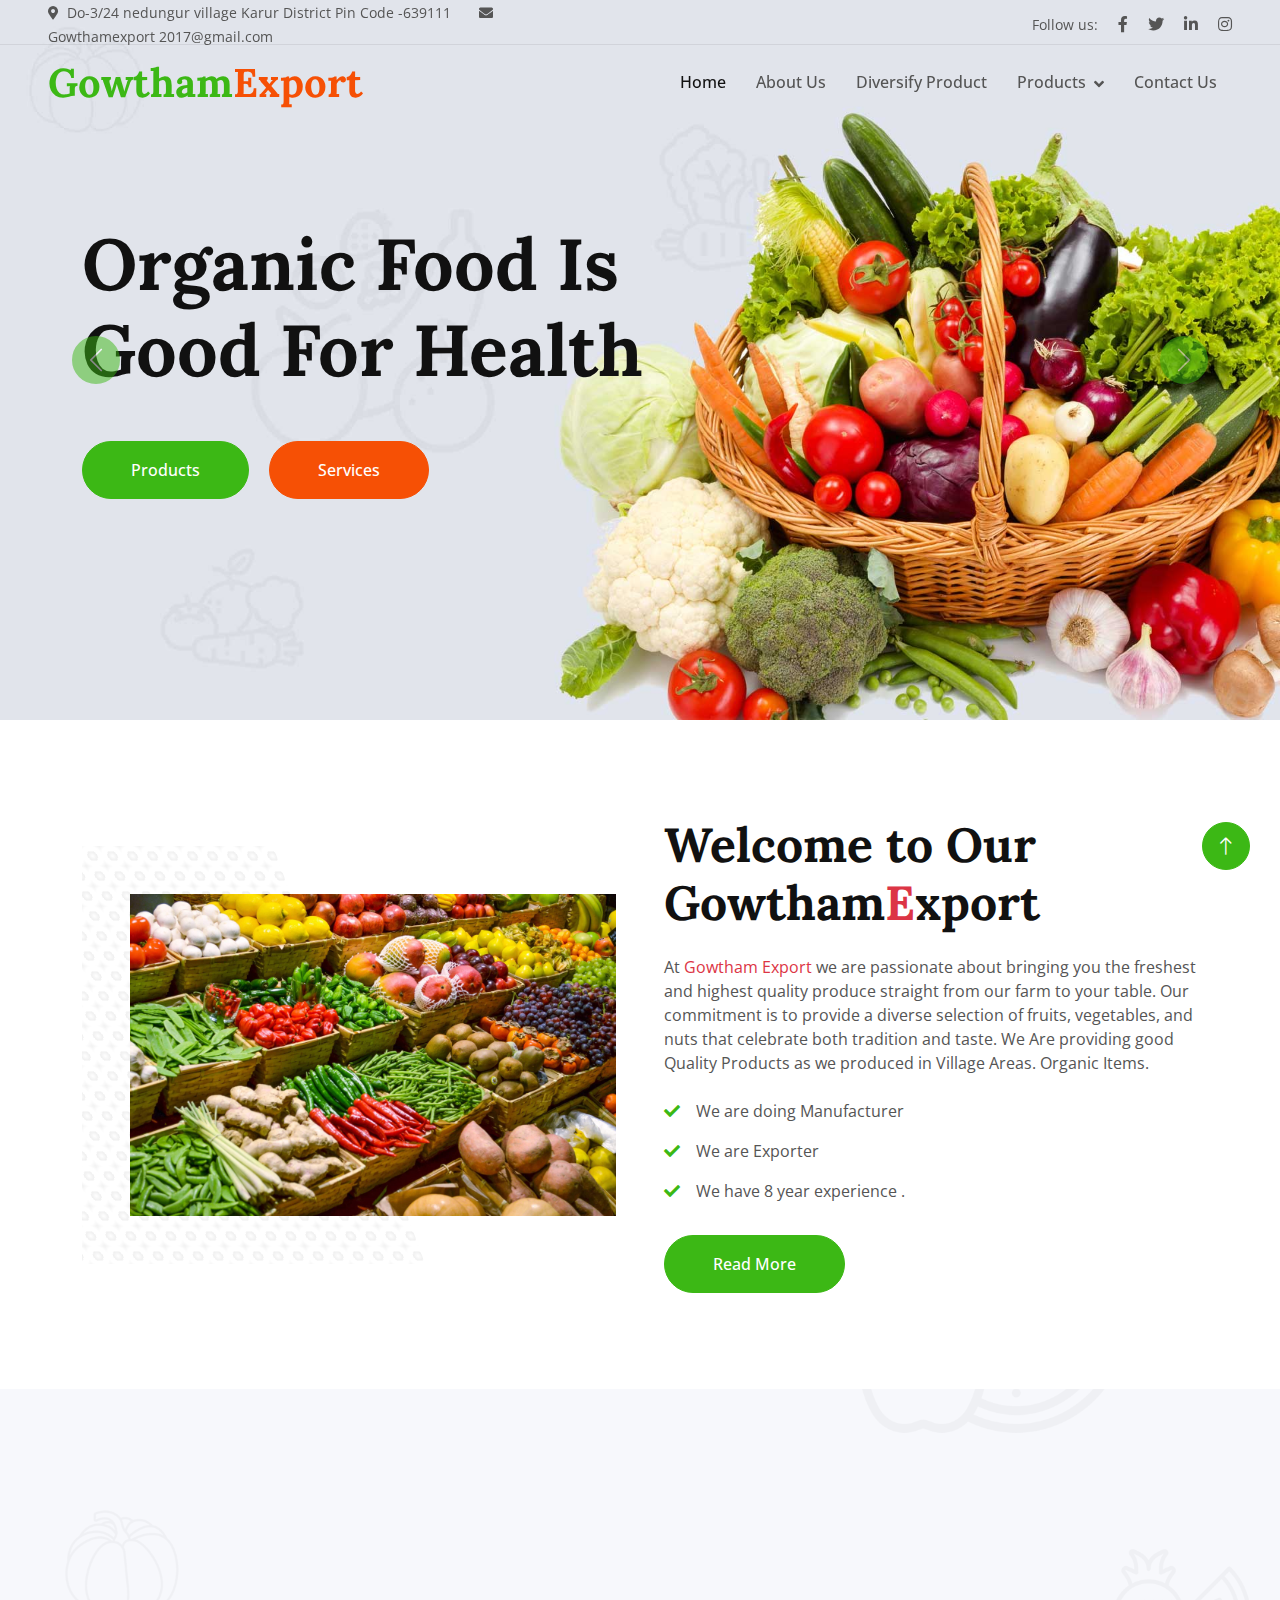
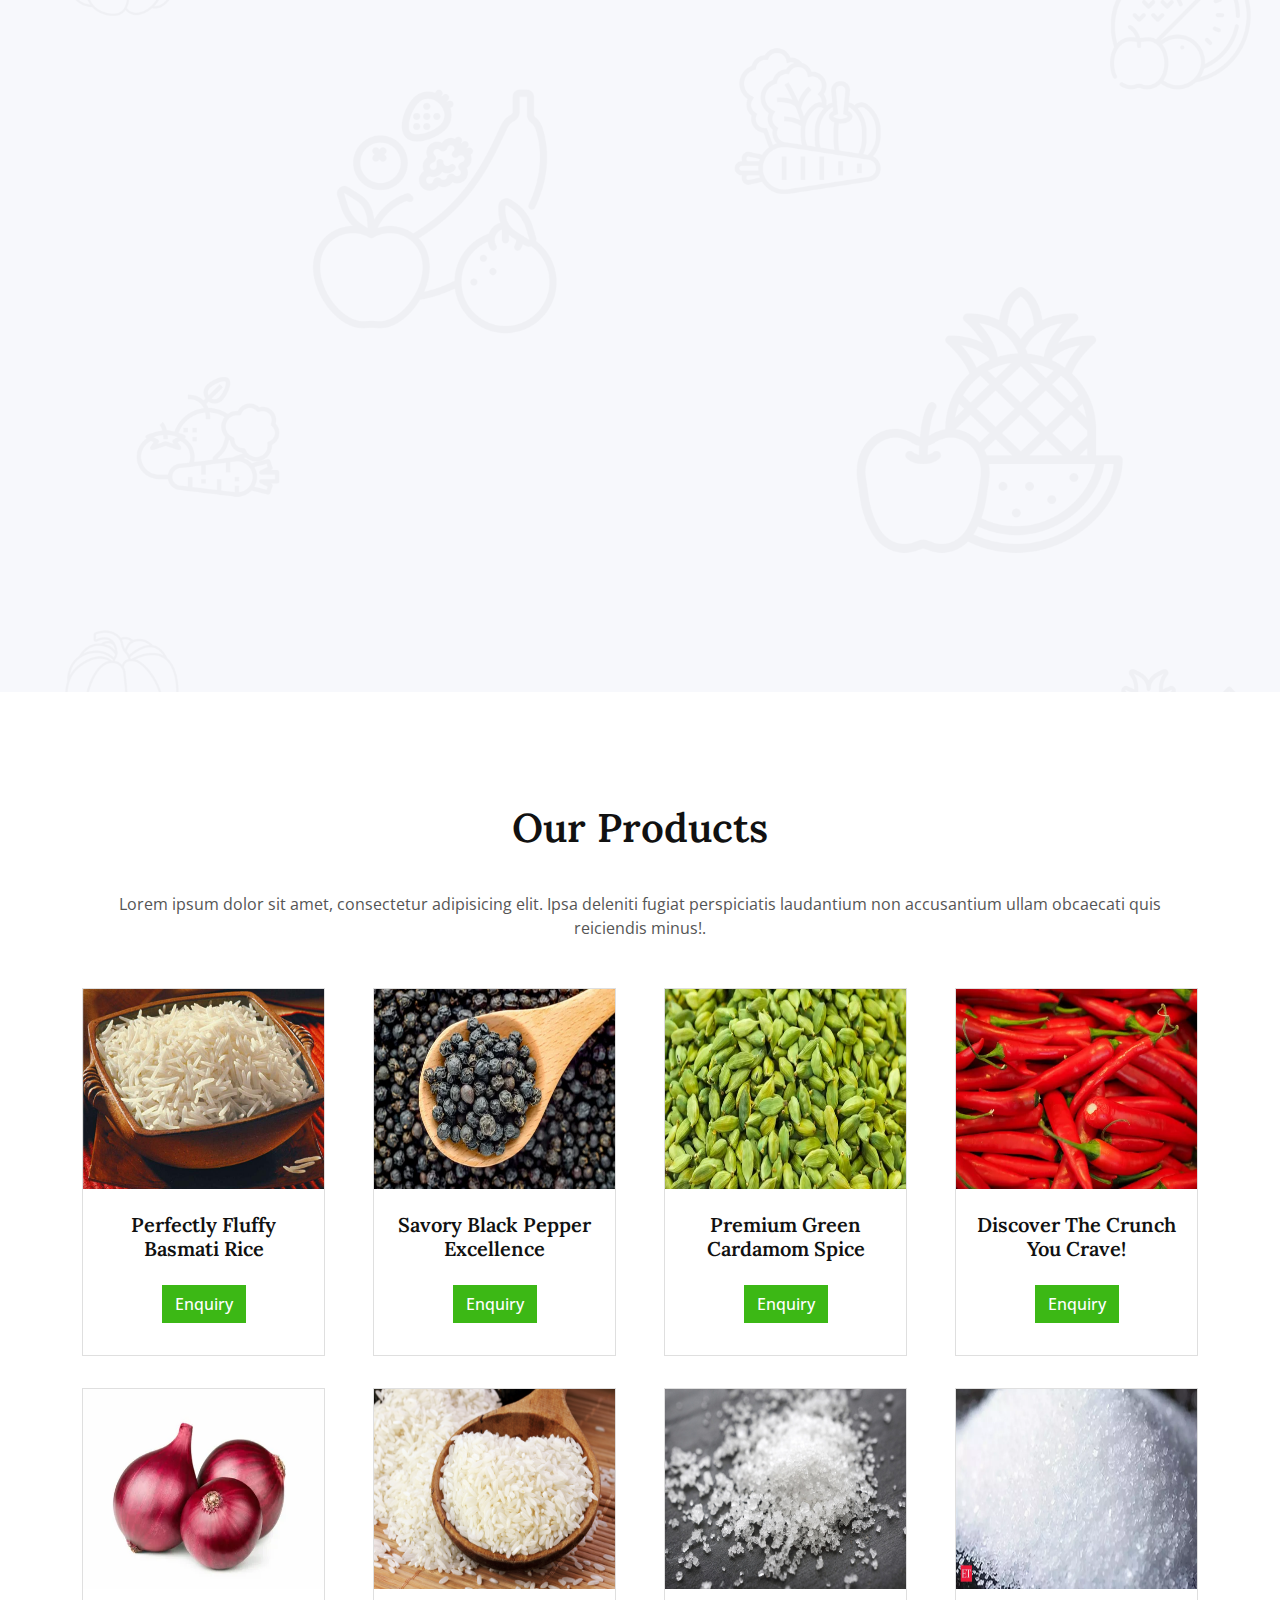
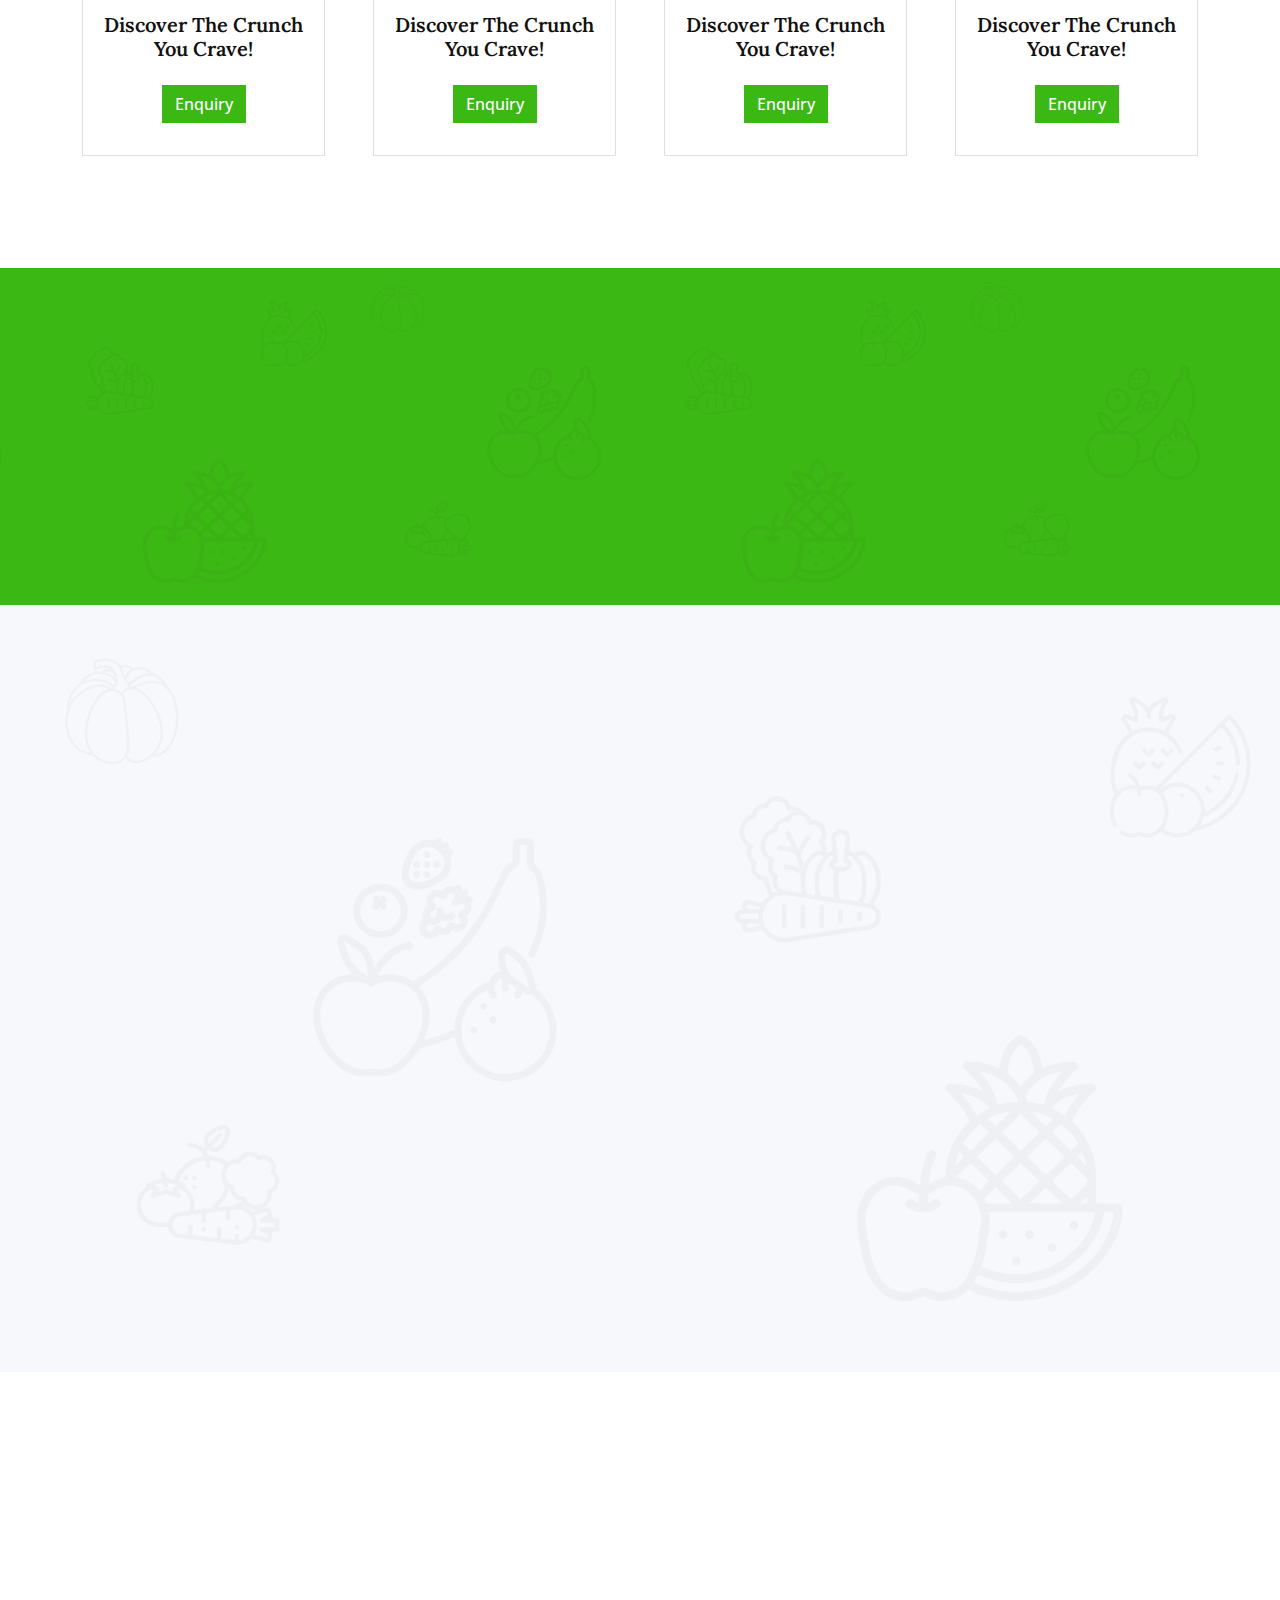
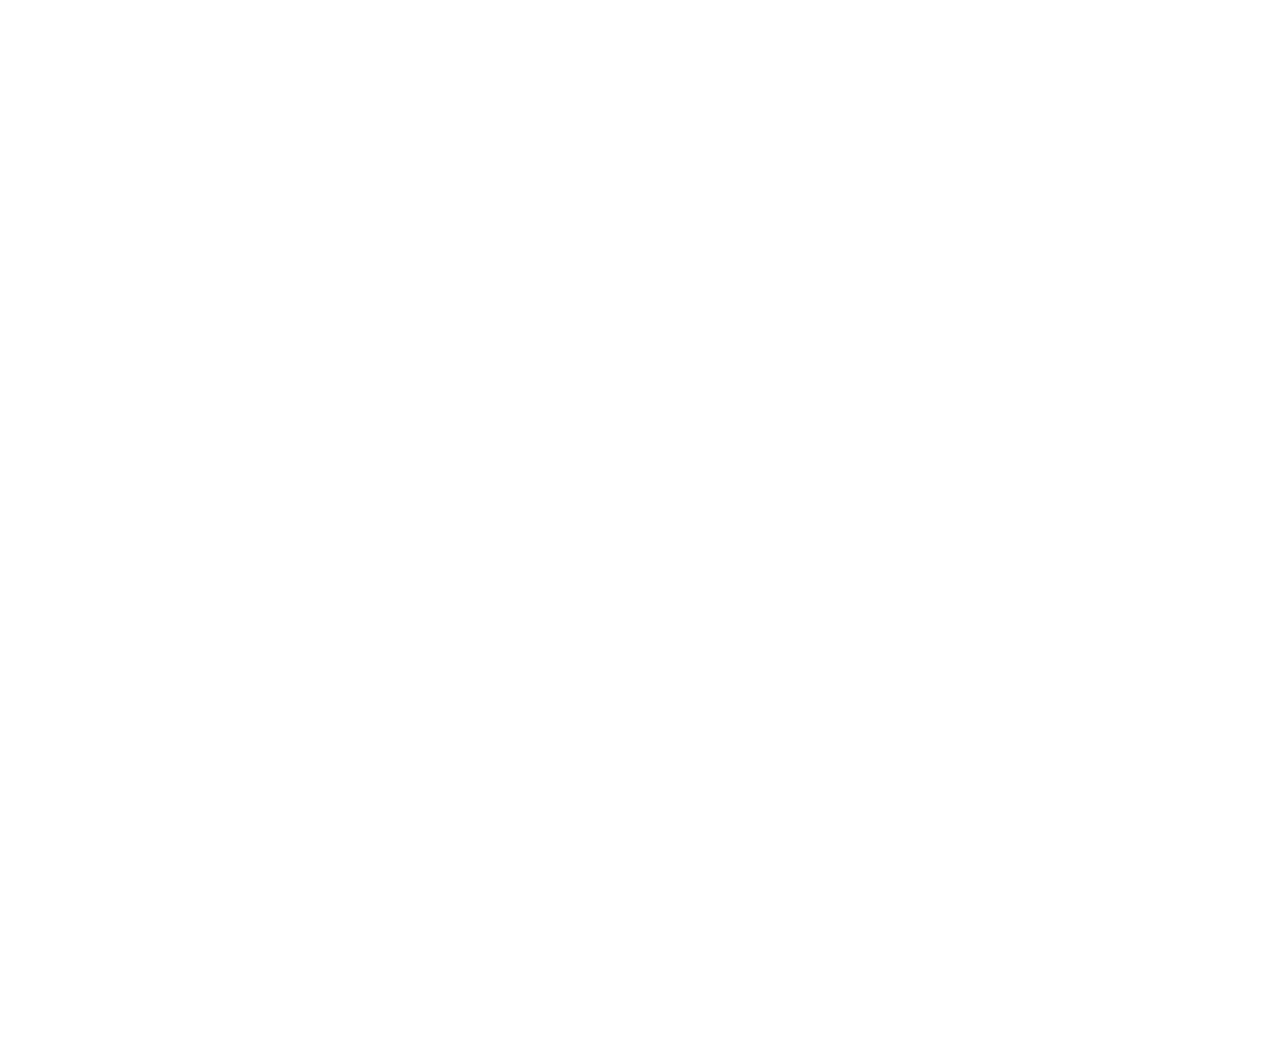
==== index.html @ c4defd52 "change" ====
<!DOCTYPE html>
<html lang="en">

<head>
    <meta charset="utf-8">
    <title>Foody - Organic Food Website Template</title>
    <meta content="width=device-width, initial-scale=1.0" name="viewport">
    <meta content="" name="keywords">
    <meta content="" name="description">

    <!-- Favicon -->
    <link href="img/favicon.ico" rel="icon">

    <!-- Google Web Fonts -->
    <link rel="preconnect" href="https://fonts.googleapis.com">
    <link rel="preconnect" href="https://fonts.gstatic.com" crossorigin>
    <link href="https://fonts.googleapis.com/css2?family=Open+Sans:wght@400;500&family=Lora:wght@600;700&display=swap"
        rel="stylesheet">

    <!-- Icon Font Stylesheet -->
    <link href="https://cdnjs.cloudflare.com/ajax/libs/font-awesome/5.10.0/css/all.min.css" rel="stylesheet">
    <link href="https://cdn.jsdelivr.net/npm/bootstrap-icons@1.4.1/font/bootstrap-icons.css" rel="stylesheet">
    <!-- font awosome 
    <link rel="stylesheet" href="https://cdnjs.cloudflare.com/ajax/libs/font-awesome/6.6.0/css/all.min.css" integrity="sha512-Kc323vGBEqzTmouAECnVceyQqyqdsSiqLQISBL29aUW4U/M7pSPA/gEUZQqv1cwx4OnYxTxve5UMg5GT6L4JJg==" crossorigin="anonymous" referrerpolicy="no-referrer" />
 -->
    <!-- Libraries Stylesheet -->
    <link href="lib/animate/animate.min.css" rel="stylesheet">
    <link href="lib/owlcarousel/assets/owl.carousel.min.css" rel="stylesheet">

    <!-- Customized Bootstrap Stylesheet -->
    <link href="css/bootstrap.min.css" rel="stylesheet">

    <!-- Template Stylesheet -->
    <link href="css/style.css" rel="stylesheet">
</head>

<body>
    <!-- Spinner Start -->
    <div id="spinner"
        class="show bg-white position-fixed translate-middle w-100 vh-100 top-50 start-50 d-flex align-items-center justify-content-center">
        <div class="spinner-border text-primary" role="status"></div>
    </div>
    <!-- Spinner End -->


    <!-- Navbar Start -->
    <div class="container-fluid fixed-top px-0 wow fadeIn" data-wow-delay="0.1s">
        <div class="top-bar row gx-0 align-items-center d-none d-lg-flex">
            <div class="col-lg-6 px-5 text-start">
                <small><i class="fa fa-map-marker-alt me-2"></i>Do-3/24 nedungur village Karur District Pin Code
                    -639111</small>
                <small class="ms-4"><i class="fa fa-envelope me-2"></i>Gowthamexport 2017@gmail.com</small>
            </div>
            <div class="col-lg-6 px-5 text-end">
                <small>Follow us:</small>
                <a class="text-body ms-3" href=""><i class="fab fa-facebook-f"></i></a>
                <a class="text-body ms-3" href=""><i class="fab fa-twitter"></i></a>
                <a class="text-body ms-3" href=""><i class="fab fa-linkedin-in"></i></a>
                <a class="text-body ms-3" href=""><i class="fab fa-instagram"></i></a>
            </div>
        </div>

        <nav class="navbar navbar-expand-lg navbar-light py-lg-0 px-lg-5 wow fadeIn" data-wow-delay="0.1s">
            <a href="index.html" class="navbar-brand ms-4 ms-lg-0">
                <h1 class="fw-bold text-primary m-0">Gowtham<span class="text-secondary">Export</span></h1>
            </a>
            <button type="button" class="navbar-toggler me-4" data-bs-toggle="collapse"
                data-bs-target="#navbarCollapse">
                <span class="navbar-toggler-icon"></span>
            </button>
            <div class="collapse navbar-collapse" id="navbarCollapse">
                <div class="navbar-nav ms-auto p-4 p-lg-0">
                    <a href="index.html" class="nav-item nav-link active">Home</a>
                    <a href="about.html" class="nav-item nav-link">About Us</a>
                    <a href="product.html" class="nav-item nav-link">Diversify Product</a>
                    <div class="nav-item dropdown">
                        <a href="#" class="nav-link dropdown-toggle" data-bs-toggle="dropdown">Products</a>
                        <div class="dropdown-menu m-0">
                            <a href="blog.html" class="dropdown-item">Sona Masoori</a>
                            <a href="feature.html" class="dropdown-item">Basmati Rice</a>
                            <a href="testimonial.html" class="dropdown-item">White Sugar</a>
                            <a href="404.html" class="dropdown-item">Red Onion</a>
                            <a href="404.html" class="dropdown-item">Red Chilli</a>
                            <a href="404.html" class="dropdown-item">Green Cardamom </a>
                            <a href="404.html" class="dropdown-item">Black Pepper</a>
                            <a href="404.html" class="dropdown-item">White Salt</a>
                        </div>
                    </div>
                    <a href="contact.html" class="nav-item nav-link">Contact Us</a>
                </div>
                <!-- <div class="d-none d-lg-flex ms-2">
                    <a class="btn-sm-square bg-white rounded-circle ms-3" href="">
                        <small class="fa fa-search text-body"></small>
                    </a>
                    <a class="btn-sm-square bg-white rounded-circle ms-3" href="">
                        <small class="fa fa-user text-body"></small>
                    </a>
                    <a class="btn-sm-square bg-white rounded-circle ms-3" href="">
                        <small class="fa fa-shopping-bag text-body"></small>
                    </a>
                </div> -->
            </div>
        </nav>
    </div>
    <!-- Navbar End -->


    <!-- Carousel Start -->
    <div class="container-fluid p-0 mb-5 wow fadeIn" data-wow-delay="0.1s">
        <div id="header-carousel" class="carousel slide" data-bs-ride="carousel">
            <div class="carousel-inner">
                <div class="carousel-item active">
                    <img class="w-100" src="img/carousel-1.jpg" alt="Image">
                    <div class="carousel-caption">
                        <div class="container">
                            <div class="row justify-content-start">
                                <div class="col-lg-7">
                                    <h1 class="display-2 mb-5 animated slideInDown">Organic Food Is Good For Health</h1>
                                    <a href="" class="btn btn-primary rounded-pill py-sm-3 px-sm-5">Products</a>
                                    <a href="" class="btn btn-secondary rounded-pill py-sm-3 px-sm-5 ms-3">Services</a>
                                </div>
                            </div>
                        </div>
                    </div>
                </div>
                <div class="carousel-item">
                    <img class="w-100" src="img/carousel-2.jpg" alt="Image">
                    <div class="carousel-caption">
                        <div class="container">
                            <div class="row justify-content-start">
                                <div class="col-lg-7">
                                    <h1 class="display-2 mb-5 animated slideInDown">Natural Food Is Always Healthy</h1>
                                    <a href="" class="btn btn-primary rounded-pill py-sm-3 px-sm-5">Products</a>
                                    <a href="" class="btn btn-secondary rounded-pill py-sm-3 px-sm-5 ms-3">Services</a>
                                </div>
                            </div>
                        </div>
                    </div>
                </div>
            </div>
            <button class="carousel-control-prev" type="button" data-bs-target="#header-carousel" data-bs-slide="prev">
                <span class="carousel-control-prev-icon" aria-hidden="true"></span>
                <span class="visually-hidden">Previous</span>
            </button>
            <button class="carousel-control-next" type="button" data-bs-target="#header-carousel" data-bs-slide="next">
                <span class="carousel-control-next-icon" aria-hidden="true"></span>
                <span class="visually-hidden">Next</span>
            </button>
        </div>
    </div>
    <!-- Carousel End -->


    <!-- About Start -->
    <div class="container-xxl py-5">
        <div class="container">
            <div class="row g-5 align-items-center">
                <div class="col-lg-6 wow fadeIn" data-wow-delay="0.1s">
                    <div class="about-img position-relative overflow-hidden p-5 pe-0">
                        <img class="img-fluid w-100" src="image/about.jpg" height="auto" width="100%">
                    </div>
                </div>
                <div class="col-lg-6 wow fadeIn" data-wow-delay="0.5s">
                    <h1 class="display-5 mb-4">Welcome to Our Gowtham<span class="text-danger">E</span>xport</h1>
                    <p class="mb-4">At <span class="text-danger">Gowtham Export</span> we are passionate about bringing
                        you the freshest and
                        highest quality produce straight from our farm to your table. Our commitment is to provide a
                        diverse selection of fruits, vegetables, and nuts that celebrate both tradition and taste.
                        We Are providing good Quality Products as we produced in Village Areas. Organic Items.
                    </p>
                    <p><i class="fa fa-check text-primary me-3"></i>We are doing Manufacturer</p>
                    <p><i class="fa fa-check text-primary me-3"></i>We are Exporter</p>
                    <p><i class="fa fa-check text-primary me-3"></i>We have 8 year experience .</p>
                    <a class="btn btn-primary rounded-pill py-3 px-5 mt-3" href="">Read More</a>
                </div>
            </div>
        </div>
    </div>
    <!-- About End -->

    <!-- Services Start -->
    <div class="container-fluid bg-light bg-icon my-5 py-6">
        <div class="container">
            <div class="section-header text-center mx-auto mb-5 wow fadeInUp" data-wow-delay="0.1s"
                style="max-width: 500px;">
                <h1 class="display-5 mb-3">Our Services</h1>
                <p> We offer a diverse selection of rice varieties including basmati, jasmine, and long-grain, all
                    cultivated with care to ensure exceptional taste and texture.</p>
            </div>
            <div class="row g-4 ">
                <div class="col-lg-4 col-md-6 wow fadeInUp " data-wow-delay="0.1s">
                    <div class="bg-white text-center h-100 p-4 p-xl-5">
                        <img class="img-fluid mb-4" src="image/icons8-customer-support-48.png" alt="" height="35px"
                            width="35%">

                        <h4 class="mb-3">Customer Support</h4>
                        <p class="mb-4">.Our dedicated customer support team is here to assist you with any questions or
                            concerns you may have. have inquiries about our products, or require assistance with returns
                            or exchanges.</p>
                        <a class="btn btn-outline-primary border-2 py-2 px-4 rounded-pill" href="">Read More</a>
                    </div>
                </div>
                <div class="col-lg-4 col-md-6 wow fadeInUp" data-wow-delay="0.3s">
                    <div class="bg-white text-center h-100 p-4 p-xl-5">
                        <img class="img-fluid mb-4" src="image/icons8-phone-60.png" alt="" height="35px" width="35%">
                        <h4 class="mb-3">Customized orders</h4>
                        <p class="mb-4">we believe in delivering products that perfectly match your unique vision. Our
                            Customized Orders service allows you to personalize our offerings to meet your specific
                            needs and preferences.</p>
                        <a class="btn btn-outline-primary border-2 py-2 px-4 rounded-pill" href="">Read More</a>
                    </div>
                </div>
                <div class="col-lg-4 col-md-6 wow fadeInUp" data-wow-delay="0.5s">
                    <div class="bg-white text-center h-100 p-4 p-xl-5">
                        <img class="img-fluid mb-4" src="image/icons8-delivery-tracking-66.png" alt="" height="35px"
                            width="35%">
                        <h4 class="mb-3">Prompt Delivery</h4>
                        <p class="mb-4">we understand that timely delivery is crucial to our customers. That’s why we
                            are committed to ensuring that your orders arrive swiftly and efficiently, right when you
                            need them.</p>
                        <a class="btn btn-outline-primary border-2 py-2 px-4 rounded-pill" href="">Read More</a>
                    </div>
                </div>
            </div>
        </div>
    </div>
    <!-- Feature End -->


    <!-- Product Start -->
    <div class="container-xxl py-5">
        <div class="container">
            <div class="row g-0 gx-5 ">
                <div class="col-12">
                    <h2 class="text-center py-3 fs-1">Our Products</h2>
                    <p class="text-center py-3">Lorem ipsum dolor sit amet, consectetur adipisicing elit. Ipsa deleniti
                        fugiat perspiciatis laudantium non accusantium ullam obcaecati quis reiciendis minus!.</p>
                </div>
                <div class="col-12 col-sm-12 col-md-6 col-lg-3 my-3">
                    <div class="card ">
                        <img src="image/basmati-rice.jpeg" class="card-img-top" alt="..." height="200px" width="100%">
                        <div class="card-body">
                            <h5 class="card-title text-center mt-2">Perfectly Fluffy Basmati Rice</h5>
                            <div class="text-center py-3">
                                <a href="#" class="btn btn-primary" data-bs-toggle="modal"
                                    data-bs-target="#exampleModal"><span class="text-center">Enquiry</span></a>
                            </div>
                        </div>
                    </div>
                </div>
                <div class="col-12 col-sm-12 col-md-6 col-lg-3 my-3">
                    <div class="card ">
                        <img src="image/black pepper-1.webp" class="card-img-top" alt="..." height="200px" width="100%">
                        <div class="card-body">
                            <h5 class="card-title text-center mt-2">Savory Black Pepper Excellence</h5>
                            <div class="text-center py-3">
                                <a href="#" class="btn btn-primary" data-bs-toggle="modal"
                                    data-bs-target="#exampleModal"><span class="text-center">Enquiry</span></a>
                            </div>
                        </div>
                    </div>
                </div>
                <div class="col-12 col-sm-12 col-md-6 col-lg-3 my-3">
                    <div class="card" style="object-fit: cover;">
                        <img src="image/green cardamom-1.webp" class="card-img-top" alt="..." height="200px" width="100%">
                        <div class="card-body">
                            <h5 class="card-title text-center mt-2">Premium Green Cardamom Spice</h5>
                            <div class="text-center py-3">
                                <a href="#" class="btn btn-primary" data-bs-toggle="modal"
                                    data-bs-target="#exampleModal"><span class="text-center">Enquiry</span></a>
                            </div>
                        </div>
                    </div>
                </div>
                <div class="col-12 col-sm-12 col-md-6 col-lg-3 my-3">
                    <div class="card ">
                        <img src="image/red-chilli-1.webp" class="card-img-top" alt="..." height="200px" width="100%">
                        <div class="card-body">
                            <h5 class="card-title text-center mt-2">Discover The Crunch You Crave!</h5>
                            <div class="text-center py-3">
                                <a href="#" class="btn btn-primary" data-bs-toggle="modal"
                                    data-bs-target="#exampleModal"><span class="text-center">Enquiry</span></a>
                            </div>
                        </div>
                    </div>
                </div>
                <div class="col-12 col-sm-12 col-md-6 col-lg-3 my-3">
                    <div class="card ">
                        <img src="image/red-onion-1.webp" class="card-img-top" alt="..." height="200px" width="100%">
                        <div class="card-body">
                            <h5 class="card-title text-center mt-2">Discover The Crunch You Crave!</h5>
                            <div class="text-center py-3">
                                <a href="#" class="btn btn-primary" data-bs-toggle="modal"
                                    data-bs-target="#exampleModal"><span class="text-center">Enquiry</span></a>
                            </div>
                        </div>
                    </div>
                </div>
                <div class="col-12 col-sm-12 col-md-6 col-lg-3 my-3">
                    <div class="card ">
                        <img src="image/sona-m.jpg" class="card-img-top" alt="..." height="200px" width="100%">
                        <div class="card-body">
                            <h5 class="card-title text-center mt-2">Discover The Crunch You Crave!</h5>
                            <div class="text-center py-3">
                                <a href="#" class="btn btn-primary" data-bs-toggle="modal"
                                    data-bs-target="#exampleModal"><span class="text-center">Enquiry</span></a>
                            </div>
                        </div>
                    </div>
                </div>
                <div class="col-12 col-sm-12 col-md-6 col-lg-3 my-3">
                    <div class="card ">
                        <img src="image/white-salt.jpg" class="card-img-top" alt="..." height="200px" width="100%">
                        <div class="card-body">
                            <h5 class="card-title text-center mt-2">Discover The Crunch You Crave!</h5>
                            <div class="text-center py-3">
                                <a href="#" class="btn btn-primary" data-bs-toggle="modal"
                                    data-bs-target="#exampleModal"><span class="text-center">Enquiry</span></a>
                            </div>
                        </div>
                    </div>
                </div>
                <div class="col-12 col-sm-12 col-md-6 col-lg-3 my-3">
                    <div class="card ">
                        <img src="image/white-sugar-2.webp" class="card-img-top" alt="..." height="200px" width="100%">
                        <div class="card-body">
                            <h5 class="card-title text-center mt-2">Discover The Crunch You Crave!</h5>
                            <div class="text-center py-3">
                                <a href="#" class="btn btn-primary" data-bs-toggle="modal"
                                    data-bs-target="#exampleModal"><span class="text-center">Enquiry</span></a>
                            </div>
                        </div>
                    </div>
                </div>
            </div>
        </div>
    </div>
    <!-- Product End -->


    <!-- Firm Visit Start -->
    <div class="container-fluid bg-primary bg-icon mt-5 py-6">
        <div class="container">
            <div class="row g-5 align-items-center">
                <div class="col-md-7 wow fadeIn" data-wow-delay="0.1s">
                    <h1 class="display-5 text-white mb-3">Visit Our Firm</h1>
                    <p class="text-white mb-0">Tempor erat elitr rebum at clita. Diam dolor diam ipsum sit. Aliqu diam
                        amet diam et eos. Clita erat ipsum et lorem et sit, sed stet lorem sit clita duo justo magna
                        dolore erat amet. Diam dolor diam ipsum sit. Aliqu diam amet diam et eos.</p>
                </div>
                <div class="col-md-5 text-md-end wow fadeIn" data-wow-delay="0.5s">
                    <a class="btn btn-lg btn-secondary rounded-pill py-3 px-5" href="">Visit Now</a>
                </div>
            </div>
        </div>
    </div>
    <!-- Firm Visit End -->


    <!-- Testimonial Start -->
    <div class="container-fluid bg-light bg-icon py-6 mb-5">
        <div class="container">
            <div class="section-header text-center mx-auto mb-5 wow fadeInUp" data-wow-delay="0.1s"
                style="max-width: 500px;">
                <h1 class="display-5 mb-3">Customer Review</h1>
                <p>Tempor ut dolore lorem kasd vero ipsum sit eirmod sit. Ipsum diam justo sed rebum vero dolor duo.</p>
            </div>
            <div class="owl-carousel testimonial-carousel wow fadeInUp" data-wow-delay="0.1s">
                <div class="testimonial-item position-relative bg-white p-5 mt-4">
                    <i class="fa fa-quote-left fa-3x text-primary position-absolute top-0 start-0 mt-n4 ms-5"></i>
                    <p class="mb-4">Tempor erat elitr rebum at clita. Diam dolor diam ipsum sit diam amet diam et eos.
                        Clita erat ipsum et lorem et sit.</p>
                    <div class="d-flex align-items-center">
                        <img class="flex-shrink-0 rounded-circle" src="img/testimonial-1.jpg" alt="">
                        <div class="ms-3">
                            <h5 class="mb-1">Client Name</h5>
                            <span>Profession</span>
                        </div>
                    </div>
                </div>
                <div class="testimonial-item position-relative bg-white p-5 mt-4">
                    <i class="fa fa-quote-left fa-3x text-primary position-absolute top-0 start-0 mt-n4 ms-5"></i>
                    <p class="mb-4">Tempor erat elitr rebum at clita. Diam dolor diam ipsum sit diam amet diam et eos.
                        Clita erat ipsum et lorem et sit.</p>
                    <div class="d-flex align-items-center">
                        <img class="flex-shrink-0 rounded-circle" src="img/testimonial-2.jpg" alt="">
                        <div class="ms-3">
                            <h5 class="mb-1">Client Name</h5>
                            <span>Profession</span>
                        </div>
                    </div>
                </div>
                <div class="testimonial-item position-relative bg-white p-5 mt-4">
                    <i class="fa fa-quote-left fa-3x text-primary position-absolute top-0 start-0 mt-n4 ms-5"></i>
                    <p class="mb-4">Tempor erat elitr rebum at clita. Diam dolor diam ipsum sit diam amet diam et eos.
                        Clita erat ipsum et lorem et sit.</p>
                    <div class="d-flex align-items-center">
                        <img class="flex-shrink-0 rounded-circle" src="img/testimonial-3.jpg" alt="">
                        <div class="ms-3">
                            <h5 class="mb-1">Client Name</h5>
                            <span>Profession</span>
                        </div>
                    </div>
                </div>
                <div class="testimonial-item position-relative bg-white p-5 mt-4">
                    <i class="fa fa-quote-left fa-3x text-primary position-absolute top-0 start-0 mt-n4 ms-5"></i>
                    <p class="mb-4">Tempor erat elitr rebum at clita. Diam dolor diam ipsum sit diam amet diam et eos.
                        Clita erat ipsum et lorem et sit.</p>
                    <div class="d-flex align-items-center">
                        <img class="flex-shrink-0 rounded-circle" src="img/testimonial-4.jpg" alt="">
                        <div class="ms-3">
                            <h5 class="mb-1">Client Name</h5>
                            <span>Profession</span>
                        </div>
                    </div>
                </div>
            </div>
        </div>
    </div>
    <!-- Testimonial End -->


    <!-- Blog Start -->
    <div class="container-xxl py-5">
        <div class="container">
            <div class="section-header text-center mx-auto mb-5 wow fadeInUp" data-wow-delay="0.1s"
                style="max-width: 500px;">
                <h1 class="display-5 mb-3">Latest Blog</h1>
                <p>Tempor ut dolore lorem kasd vero ipsum sit eirmod sit. Ipsum diam justo sed rebum vero dolor duo.</p>
            </div>
            <div class="row g-4">
                <div class="col-lg-4 col-md-6 wow fadeInUp" data-wow-delay="0.1s">
                    <img class="img-fluid" src="img/blog-1.jpg" alt="">
                    <div class="bg-light p-4">
                        <a class="d-block h5 lh-base mb-4" href="">How to cultivate organic fruits and vegetables in own
                            firm</a>
                        <div class="text-muted border-top pt-4">
                            <small class="me-3"><i class="fa fa-user text-primary me-2"></i>Admin</small>
                            <small class="me-3"><i class="fa fa-calendar text-primary me-2"></i>01 Jan, 2045</small>
                        </div>
                    </div>
                </div>
                <div class="col-lg-4 col-md-6 wow fadeInUp" data-wow-delay="0.3s">
                    <img class="img-fluid" src="img/blog-2.jpg" alt="">
                    <div class="bg-light p-4">
                        <a class="d-block h5 lh-base mb-4" href="">How to cultivate organic fruits and vegetables in own
                            firm</a>
                        <div class="text-muted border-top pt-4">
                            <small class="me-3"><i class="fa fa-user text-primary me-2"></i>Admin</small>
                            <small class="me-3"><i class="fa fa-calendar text-primary me-2"></i>01 Jan, 2045</small>
                        </div>
                    </div>
                </div>
                <div class="col-lg-4 col-md-6 wow fadeInUp" data-wow-delay="0.5s">
                    <img class="img-fluid" src="img/blog-3.jpg" alt="">
                    <div class="bg-light p-4">
                        <a class="d-block h5 lh-base mb-4" href="">How to cultivate organic fruits and vegetables in own
                            firm</a>
                        <div class="text-muted border-top pt-4">
                            <small class="me-3"><i class="fa fa-user text-primary me-2"></i>Admin</small>
                            <small class="me-3"><i class="fa fa-calendar text-primary me-2"></i>01 Jan, 2045</small>
                        </div>
                    </div>
                </div>
            </div>
        </div>
    </div>
    <!-- Blog End -->


    <!-- Footer Start -->
    <div class="container-fluid bg-dark footer mt-5 pt-5 wow fadeIn" data-wow-delay="0.1s">
        <div class="container py-5">
            <div class="row g-5">
                <div class="col-lg-3 col-md-6">
                    <h1 class="fw-bold text-primary mb-4">F<span class="text-secondary">oo</span>dy</h1>
                    <p>Diam dolor diam ipsum sit. Aliqu diam amet diam et eos. Clita erat ipsum et lorem et sit, sed
                        stet lorem sit clita</p>
                    <div class="d-flex pt-2">
                        <a class="btn btn-square btn-outline-light rounded-circle me-1" href=""><i
                                class="fab fa-twitter"></i></a>
                        <a class="btn btn-square btn-outline-light rounded-circle me-1" href=""><i
                                class="fab fa-facebook-f"></i></a>
                        <a class="btn btn-square btn-outline-light rounded-circle me-1" href=""><i
                                class="fab fa-youtube"></i></a>
                        <a class="btn btn-square btn-outline-light rounded-circle me-0" href=""><i
                                class="fab fa-linkedin-in"></i></a>
                    </div>
                </div>
                <div class="col-lg-3 col-md-6">
                    <h4 class="text-light mb-4">Address</h4>
                    <p><i class="fa fa-map-marker-alt me-3"></i>123 Street, New York, USA</p>
                    <p><i class="fa fa-phone-alt me-3"></i>+012 345 67890</p>
                    <p><i class="fa fa-envelope me-3"></i>info@example.com</p>
                </div>
                <div class="col-lg-3 col-md-6">
                    <h4 class="text-light mb-4">Quick Links</h4>
                    <a class="btn btn-link" href="">About Us</a>
                    <a class="btn btn-link" href="">Contact Us</a>
                    <a class="btn btn-link" href="">Our Services</a>
                    <a class="btn btn-link" href="">Terms & Condition</a>
                    <a class="btn btn-link" href="">Support</a>
                </div>
                <div class="col-lg-3 col-md-6">
                    <h4 class="text-light mb-4">Newsletter</h4>
                    <p>Dolor amet sit justo amet elitr clita ipsum elitr est.</p>
                    <div class="position-relative mx-auto" style="max-width: 400px;">
                        <input class="form-control bg-transparent w-100 py-3 ps-4 pe-5" type="text"
                            placeholder="Your email">
                        <button type="button"
                            class="btn btn-primary py-2 position-absolute top-0 end-0 mt-2 me-2">SignUp</button>
                    </div>
                </div>
            </div>
        </div>
        <div class="container-fluid copyright">
            <div class="container">
                <div class="row">
                    <div class="col-md-6 text-center text-md-start mb-3 mb-md-0">
                        &copy; <a href="#">Your Site Name</a>, All Right Reserved.
                    </div>
                    <div class="col-md-6 text-center text-md-end">
                        <!--/*** This template is free as long as you keep the footer author’s credit link/attribution link/backlink. If you'd like to use the template without the footer author’s credit link/attribution link/backlink, you can purchase the Credit Removal License from "https://htmlcodex.com/credit-removal". Thank you for your support. ***/-->
                        Designed By <a href="https://htmlcodex.com">HTML Codex</a>
                    </div>
                </div>
            </div>
        </div>
    </div>
    <!-- Footer End -->


    <!-- Back to Top -->
    <a href="#" class="btn btn-lg btn-primary btn-lg-square rounded-circle back-to-top"><i
            class="bi bi-arrow-up"></i></a>


    <!-- JavaScript Libraries -->
    <script src="https://code.jquery.com/jquery-3.4.1.min.js"></script>
    <script src="https://cdn.jsdelivr.net/npm/bootstrap@5.0.0/dist/js/bootstrap.bundle.min.js"></script>
    <script src="lib/wow/wow.min.js"></script>
    <script src="lib/easing/easing.min.js"></script>
    <script src="lib/waypoints/waypoints.min.js"></script>
    <script src="lib/owlcarousel/owl.carousel.min.js"></script>

    <!-- Template Javascript -->
    <script src="js/main.js"></script>
</body>

</html>
---- css/style.css ----
/********** Template CSS **********/
:root {
    --primary: #3CB815;
    --secondary: #F65005;
    --light: #F7F8FC;
    --dark: #111111;
}

.back-to-top {
    position: fixed;
    display: none;
    right: 30px;
    bottom: 30px;
    z-index: 99;
}

.my-6 {
    margin-top: 6rem;
    margin-bottom: 6rem;
}

.py-6 {
    padding-top: 6rem;
    padding-bottom: 6rem;
}

.bg-icon {
    background: url(../img/bg-icon.png) center center repeat;
    background-size: contain;
}


/*** Spinner ***/
#spinner {
    opacity: 0;
    visibility: hidden;
    transition: opacity .5s ease-out, visibility 0s linear .5s;
    z-index: 99999;
}

#spinner.show {
    transition: opacity .5s ease-out, visibility 0s linear 0s;
    visibility: visible;
    opacity: 1;
}


/*** Button ***/
.btn {
    font-weight: 500;
    transition: .5s;
}

.btn.btn-primary,
.btn.btn-secondary,
.btn.btn-outline-primary:hover,
.btn.btn-outline-secondary:hover {
    color: #FFFFFF;
}

.btn-square {
    width: 38px;
    height: 38px;
}

.btn-sm-square {
    width: 32px;
    height: 32px;
}

.btn-lg-square {
    width: 48px;
    height: 48px;
}

.btn-square,
.btn-sm-square,
.btn-lg-square {
    padding: 0;
    display: flex;
    align-items: center;
    justify-content: center;
    font-weight: normal;
}


/*** Navbar ***/
.fixed-top {
    transition: .5s;
}

.top-bar {
    height: 45px;
    border-bottom: 1px solid rgba(0, 0, 0, .07);
}

.navbar .dropdown-toggle::after {
    border: none;
    content: "\f107";
    font-family: "Font Awesome 5 Free";
    font-weight: 900;
    vertical-align: middle;
    margin-left: 8px;
}

.navbar .navbar-nav .nav-link {
    padding: 25px 15px;
    color: #555555;
    font-weight: 500;
    outline: none;
}

.navbar .navbar-nav .nav-link:hover,
.navbar .navbar-nav .nav-link.active {
    color: var(--dark);
}

@media (max-width: 991.98px) {
    .navbar .navbar-nav {
        margin-top: 10px;
        border-top: 1px solid rgba(0, 0, 0, .07);
        background: #FFFFFF;
    }

    .navbar .navbar-nav .nav-link {
        padding: 10px 0;
    }
}

@media (min-width: 992px) {
    .navbar .nav-item .dropdown-menu {
        display: block;
        visibility: hidden;
        top: 100%;
        transform: rotateX(-75deg);
        transform-origin: 0% 0%;
        transition: .5s;
        opacity: 0;
    }

    .navbar .nav-item:hover .dropdown-menu {
        transform: rotateX(0deg);
        visibility: visible;
        transition: .5s;
        opacity: 1;
    }
}


/*** Header ***/
.carousel-caption {
    top: 0;
    left: 0;
    right: 0;
    bottom: 0;
    display: flex;
    align-items: center;
    justify-content: center;
    text-align: start;
    z-index: 1;
}

.carousel-control-prev,
.carousel-control-next {
    width: 15%;
}

.carousel-control-prev-icon,
.carousel-control-next-icon {
    width: 3rem;
    height: 3rem;
    background-color: var(--primary);
    border: 10px solid var(--primary);
    border-radius: 3rem;
}

@media (max-width: 768px) {
    #header-carousel .carousel-item {
        position: relative;
        min-height: 450px;
    }
    
    #header-carousel .carousel-item img {
        position: absolute;
        width: 100%;
        height: 100%;
        object-fit: cover;
    }
}

.page-header {
    padding-top: 12rem;
    padding-bottom: 6rem;
    background: url(../img/carousel-1.jpg) top right no-repeat;
    background-size: cover;
}

.breadcrumb-item+.breadcrumb-item::before {
    color: #999999;
}


/*** Section Header ***/
.section-header {
    position: relative;
    padding-top: 25px;
}

.section-header::before {
    position: absolute;
    content: "";
    width: 60px;
    height: 2px;
    top: 0;
    left: 50%;
    transform: translateX(-50%);
    background: var(--primary);
}

.section-header::after {
    position: absolute;
    content: "";
    width: 90px;
    height: 2px;
    top: 10px;
    left: 50%;
    transform: translateX(-50%);
    background: var(--secondary);
}

.section-header.text-start::before,
.section-header.text-start::after {
    left: 0;
    transform: translateX(0);
}



/*** About ***/
.about-img img {
    position: relative;
    z-index: 2;
}

.about-img::before {
    position: absolute;
    content: "";
    top: 0;
    left: -50%;
    width: 100%;
    height: 100%;
    background-image: -webkit-repeating-radial-gradient(#FFFFFF, #EEEEEE 5px, transparent 5px, transparent 10px);
    background-image: -moz-repeating-radial-gradient(#FFFFFF, #EEEEEE 5px, transparent 5px, transparent 10px);
    background-image: -ms-repeating-radial-gradient(#FFFFFF, #EEEEEE 5px, transparent 5px, transparent 10px);
    background-image: -o-repeating-radial-gradient(#FFFFFF, #EEEEEE 5px, transparent 5px, transparent 10px);
    background-image: repeating-radial-gradient(#FFFFFF, #EEEEEE 5px, transparent 5px, transparent 10px);
    background-size: 20px 20px;
    transform: skew(20deg);
    z-index: 1;
}


/*** Product ***/
.nav-pills .nav-item .btn {
    color: var(--dark);
}

.nav-pills .nav-item .btn:hover,
.nav-pills .nav-item .btn.active {
    color: #FFFFFF;
}

.product-item {
    box-shadow: 0 0 45px rgba(0, 0, 0, .07);
}

.product-item img {
    transition: .5s;
}

.product-item:hover img {
    transform: scale(1.1);
}

.product-item small a:hover {
    color: var(--primary) !important;
}


/*** Testimonial ***/
.testimonial-carousel .owl-item .testimonial-item img {
    width: 60px;
    height: 60px;
}

.testimonial-carousel .owl-item .testimonial-item,
.testimonial-carousel .owl-item .testimonial-item * {
    transition: .5s;
}

.testimonial-carousel .owl-item.center .testimonial-item {
    background: var(--primary) !important;
}

.testimonial-carousel .owl-item.center .testimonial-item * {
    color: #FFFFFF !important;
}

.testimonial-carousel .owl-item.center .testimonial-item i {
    color: var(--secondary) !important;
}

.testimonial-carousel .owl-nav {
    margin-top: 30px;
    display: flex;
    justify-content: center;
}

.testimonial-carousel .owl-nav .owl-prev,
.testimonial-carousel .owl-nav .owl-next {
    margin: 0 12px;
    width: 50px;
    height: 50px;
    display: flex;
    align-items: center;
    justify-content: center;
    color: var(--dark);
    border: 2px solid var(--primary);
    border-radius: 50px;
    font-size: 18px;
    transition: .5s;
}

.testimonial-carousel .owl-nav .owl-prev:hover,
.testimonial-carousel .owl-nav .owl-next:hover {
    color: #FFFFFF;
    background: var(--primary);
}


/*** Footer ***/
.footer {
    color: #999999;
}

.footer .btn.btn-link {
    display: block;
    margin-bottom: 5px;
    padding: 0;
    text-align: left;
    color: #999999;
    font-weight: normal;
    text-transform: capitalize;
    transition: .3s;
}

.footer .btn.btn-link::before {
    position: relative;
    content: "\f105";
    font-family: "Font Awesome 5 Free";
    font-weight: 900;
    color: #999999;
    margin-right: 10px;
}

.footer .btn.btn-link:hover {
    color: var(--light);
    letter-spacing: 1px;
    box-shadow: none;
}

.footer .copyright {
    padding: 25px 0;
    font-size: 15px;
    border-top: 1px solid rgba(256, 256, 256, .1);
}

.footer .copyright a {
    color: var(--light);
}

.footer .copyright a:hover {
    color: var(--primary);
}

/* 
col-xl-3 col-lg-4 col-md-6 wow fadeInUp" data-wow-delay="0.1s"
 */
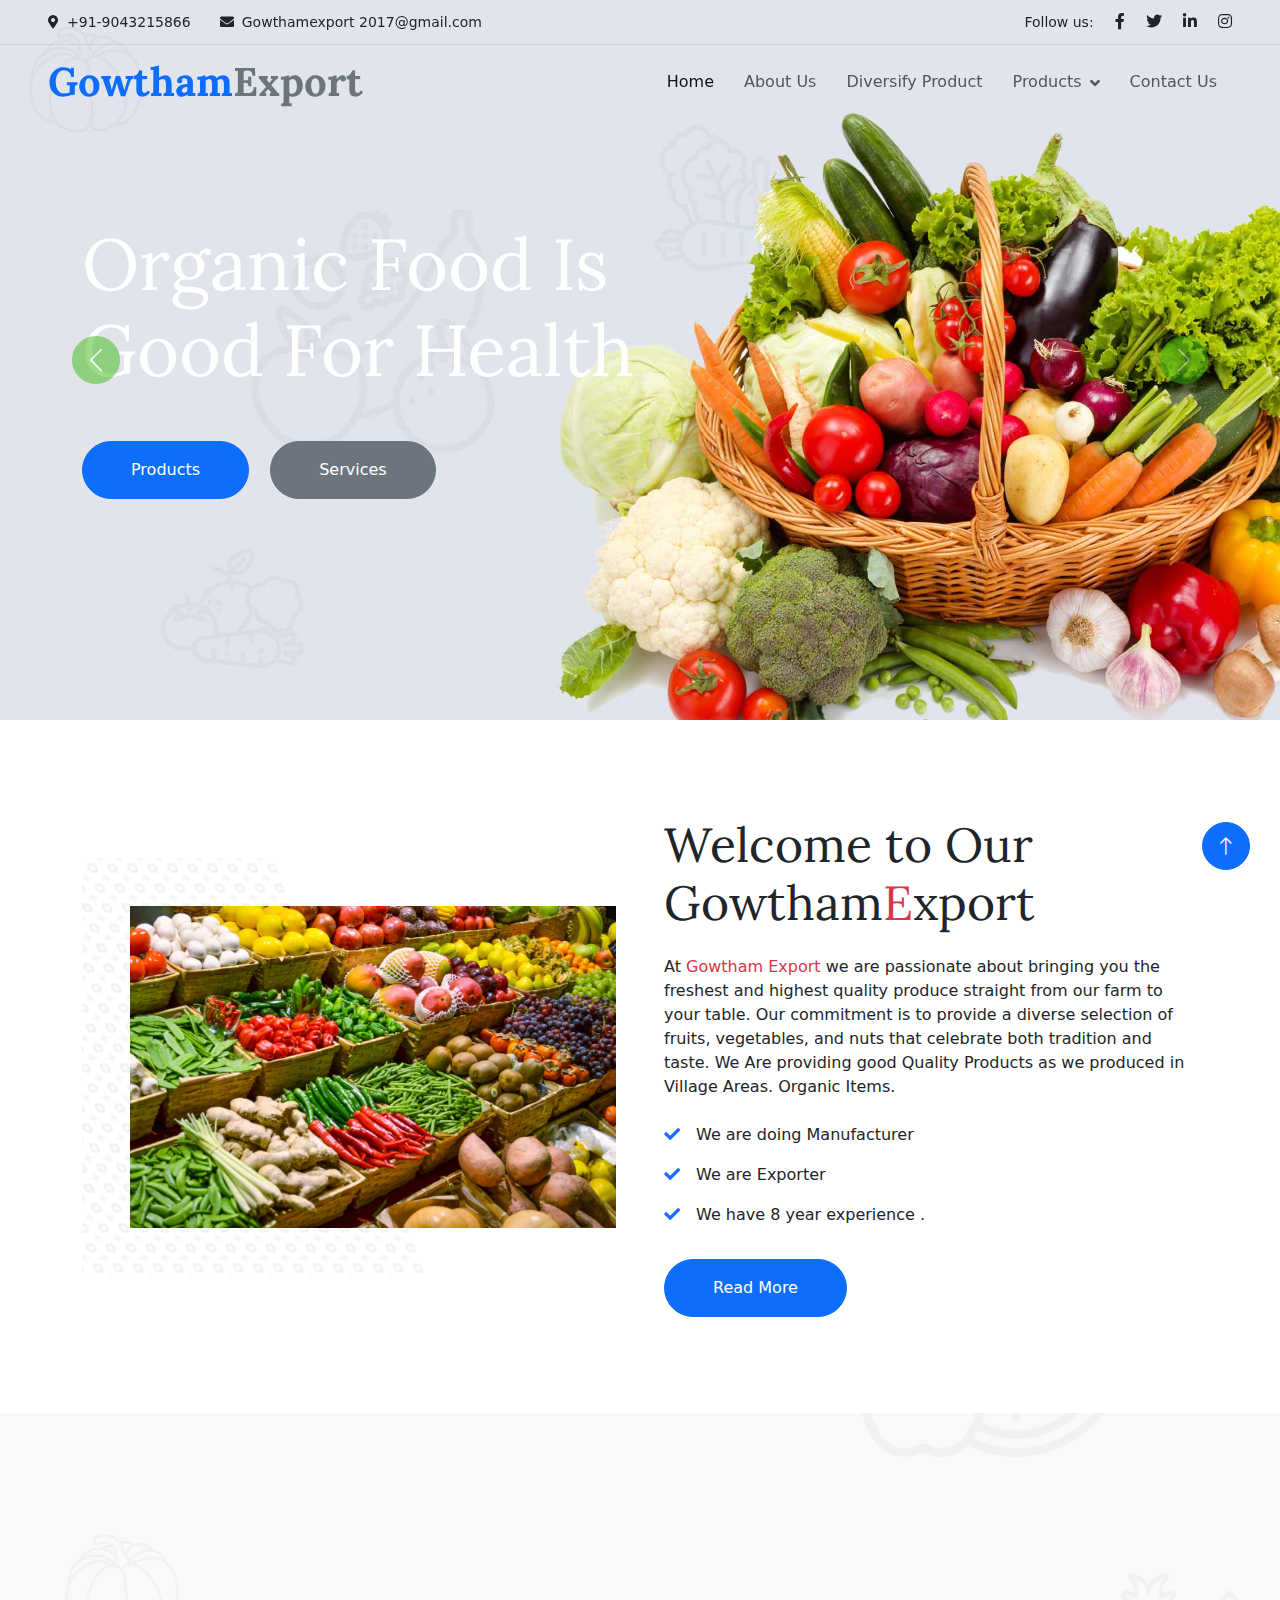
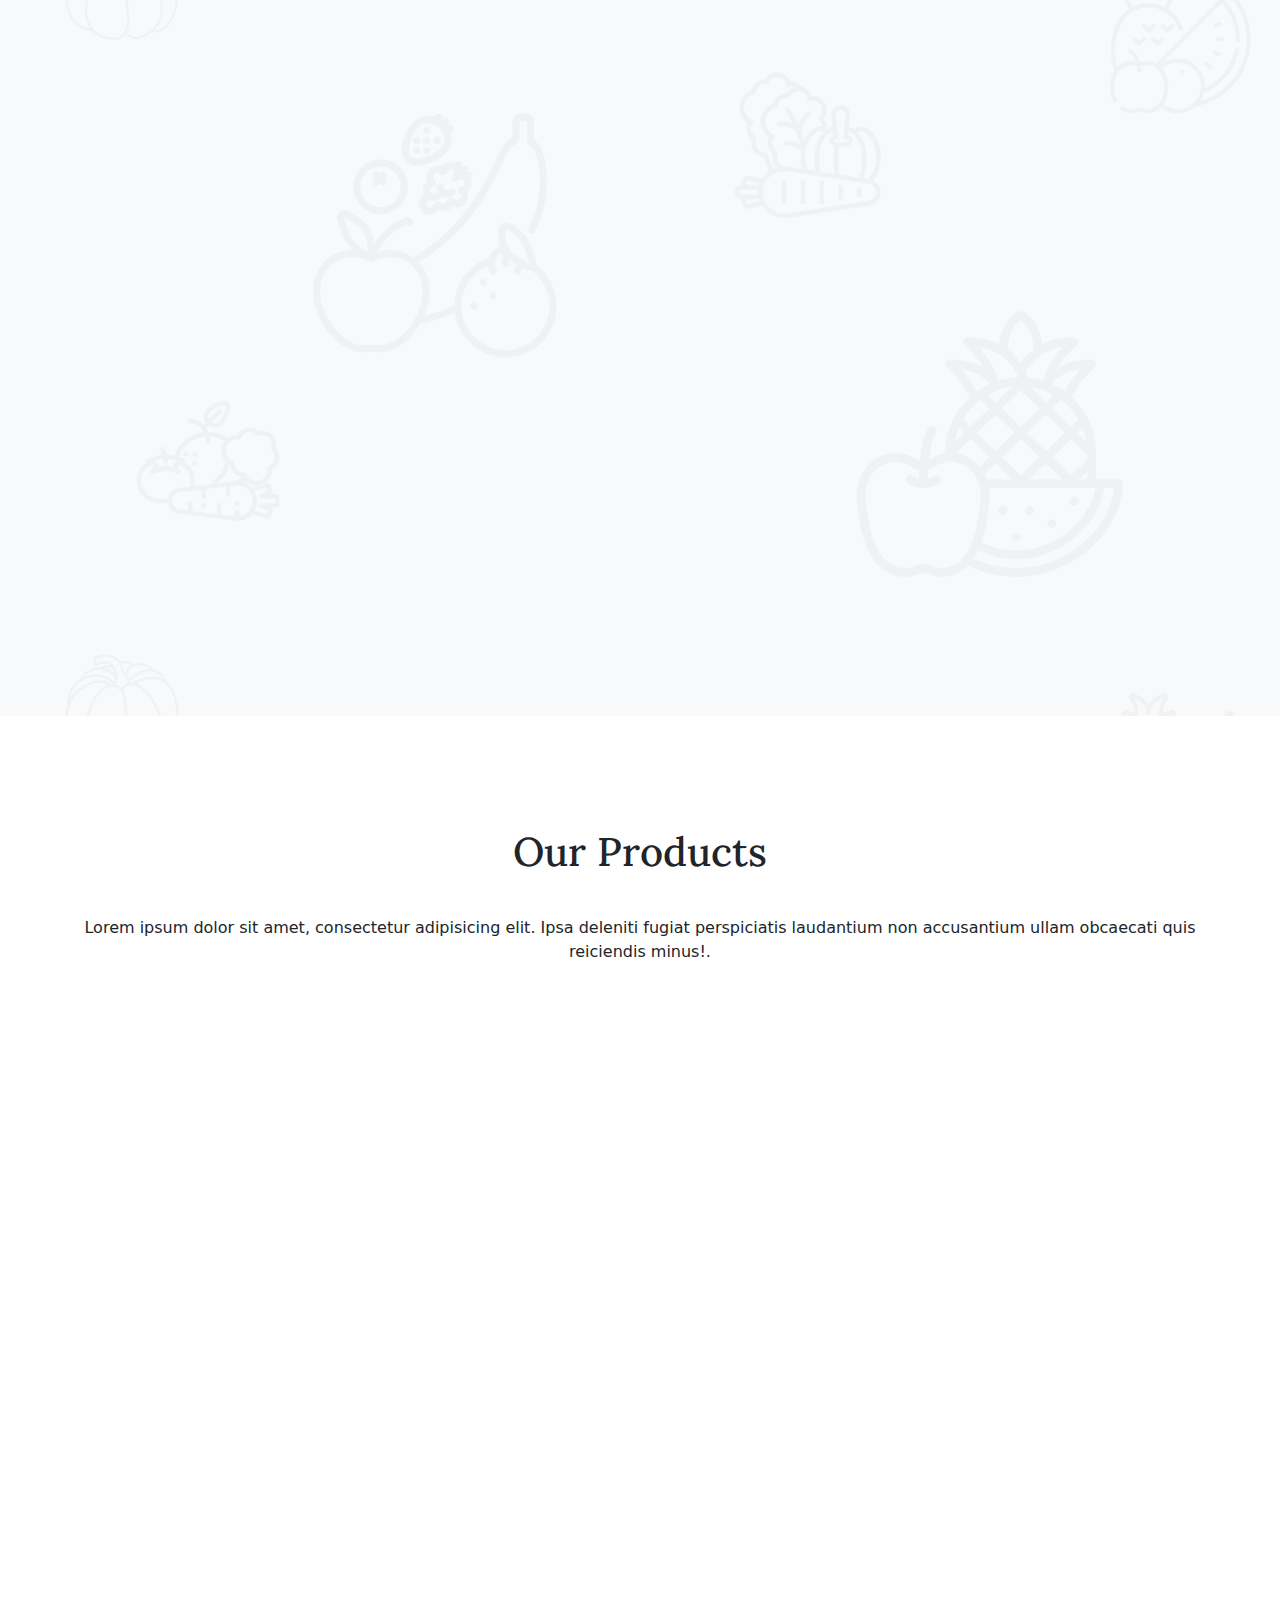
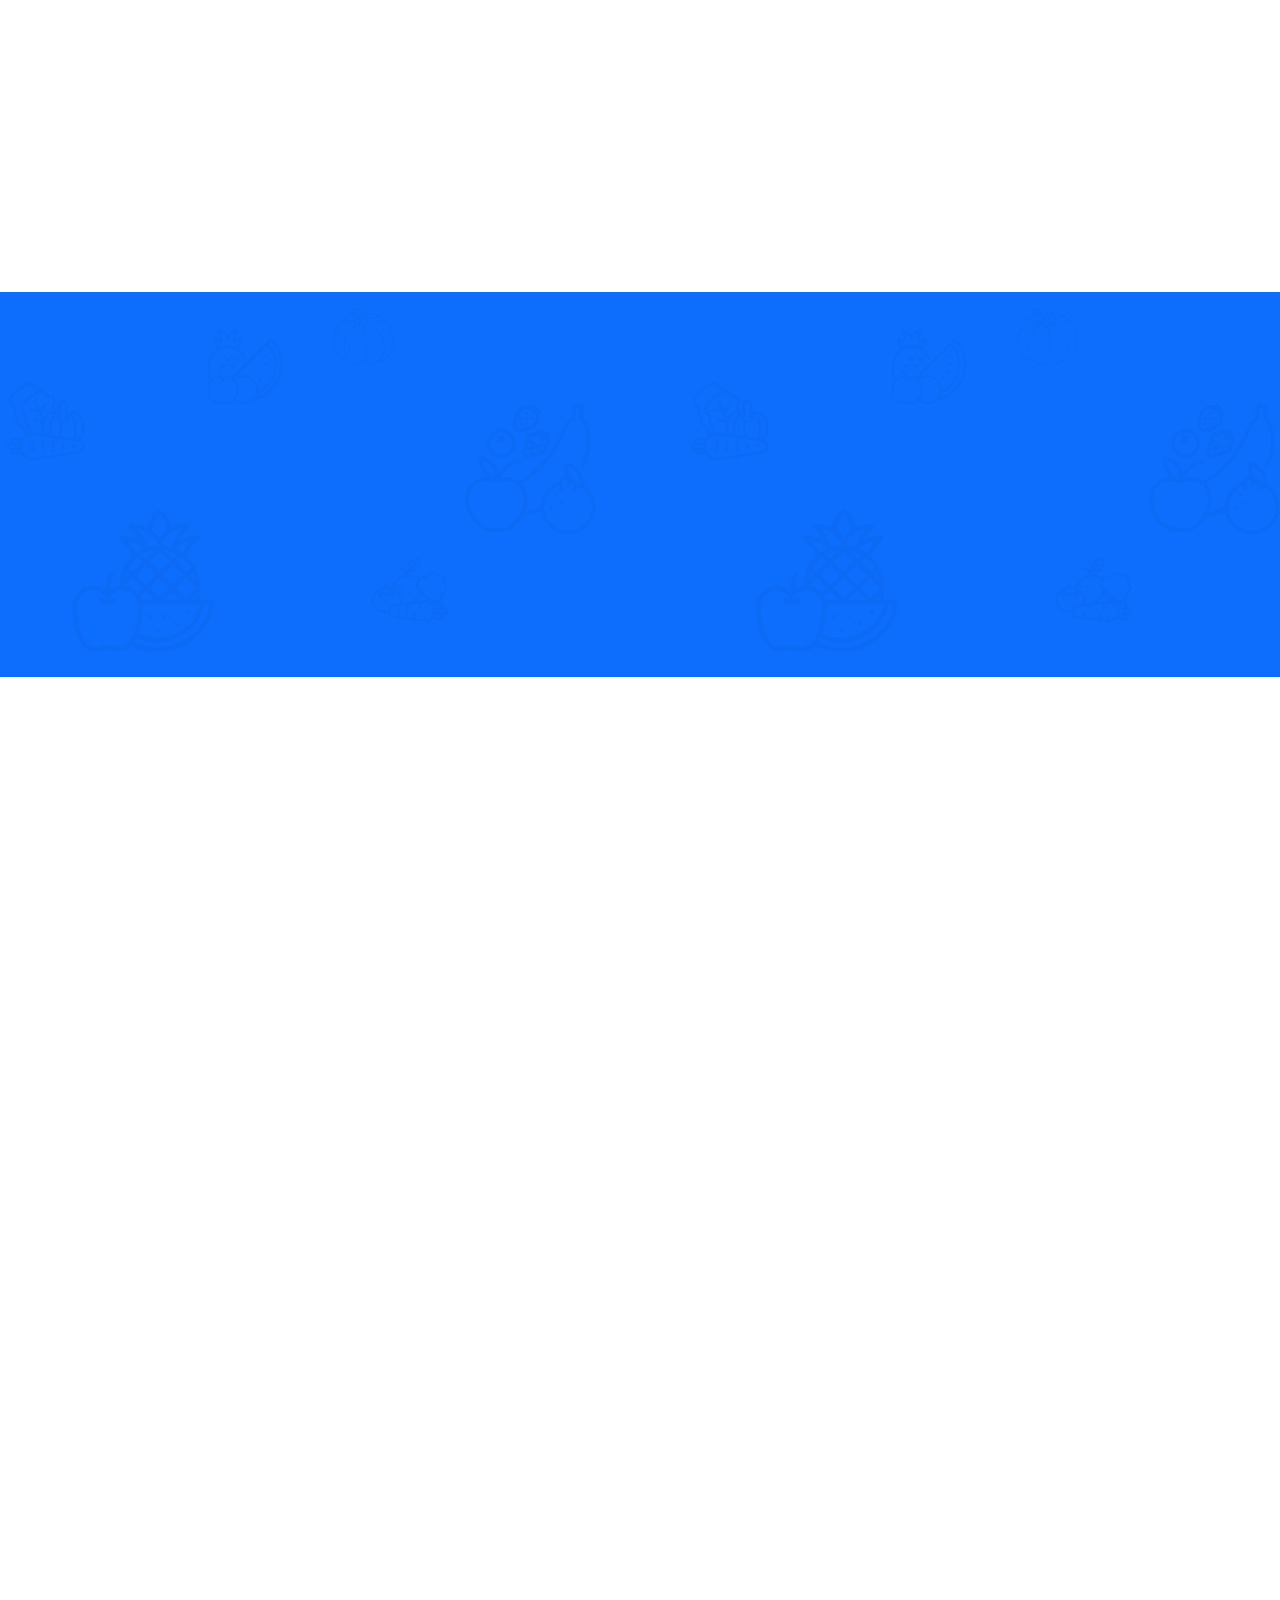
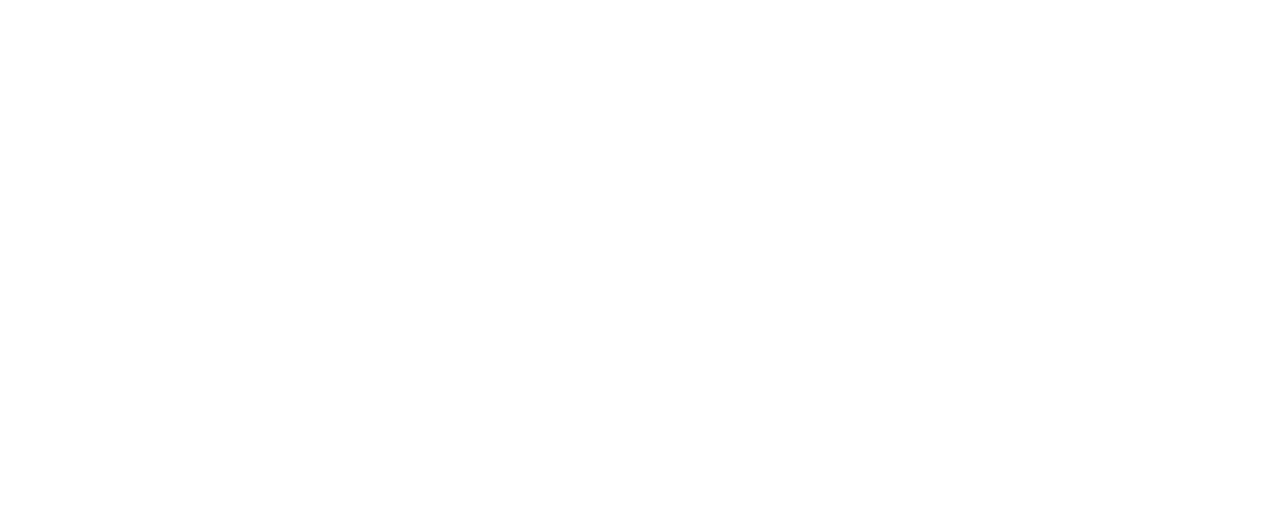
==== commit 7e7c3426: "Change" ====
--- a/index.html
+++ b/index.html
@@ -29,6 +29,7 @@
 
     <!-- Customized Bootstrap Stylesheet -->
     <link href="css/bootstrap.min.css" rel="stylesheet">
+    <link rel="stylesheet" href="https://cdn.jsdelivr.net/npm/bootstrap@5.3.3/dist/css/bootstrap.min.css">
 
     <!-- Template Stylesheet -->
     <link href="css/style.css" rel="stylesheet">
@@ -47,8 +48,7 @@
     <div class="container-fluid fixed-top px-0 wow fadeIn" data-wow-delay="0.1s">
         <div class="top-bar row gx-0 align-items-center d-none d-lg-flex">
             <div class="col-lg-6 px-5 text-start">
-                <small><i class="fa fa-map-marker-alt me-2"></i>Do-3/24 nedungur village Karur District Pin Code
-                    -639111</small>
+                <small><i class="fa fa-map-marker-alt me-2"></i>+91-9043215866</small>
                 <small class="ms-4"><i class="fa fa-envelope me-2"></i>Gowthamexport 2017@gmail.com</small>
             </div>
             <div class="col-lg-6 px-5 text-end">
@@ -70,23 +70,23 @@
             </button>
             <div class="collapse navbar-collapse" id="navbarCollapse">
                 <div class="navbar-nav ms-auto p-4 p-lg-0">
-                    <a href="index.html" class="nav-item nav-link active">Home</a>
-                    <a href="about.html" class="nav-item nav-link">About Us</a>
-                    <a href="product.html" class="nav-item nav-link">Diversify Product</a>
+                    <a href="#" class="nav-item nav-link active">Home</a>
+                    <a href="#" class="nav-item nav-link">About Us</a>
+                    <a href="#" class="nav-item nav-link">Diversify Product</a>
                     <div class="nav-item dropdown">
                         <a href="#" class="nav-link dropdown-toggle" data-bs-toggle="dropdown">Products</a>
                         <div class="dropdown-menu m-0">
-                            <a href="blog.html" class="dropdown-item">Sona Masoori</a>
-                            <a href="feature.html" class="dropdown-item">Basmati Rice</a>
-                            <a href="testimonial.html" class="dropdown-item">White Sugar</a>
-                            <a href="404.html" class="dropdown-item">Red Onion</a>
-                            <a href="404.html" class="dropdown-item">Red Chilli</a>
-                            <a href="404.html" class="dropdown-item">Green Cardamom </a>
-                            <a href="404.html" class="dropdown-item">Black Pepper</a>
-                            <a href="404.html" class="dropdown-item">White Salt</a>
-                        </div>
-                    </div>
-                    <a href="contact.html" class="nav-item nav-link">Contact Us</a>
+                            <a href="#" class="dropdown-item">Sona Masoori</a>
+                            <a href="#" class="dropdown-item">Basmati Rice</a>
+                            <a href="#" class="dropdown-item">White Sugar</a>
+                            <a href="#" class="dropdown-item">Red Onion</a>
+                            <a href="#" class="dropdown-item">Red Chilli</a>
+                            <a href="#" class="dropdown-item">Green Cardamom </a>
+                            <a href="#" class="dropdown-item">Black Pepper</a>
+                            <a href="#" class="dropdown-item">White Salt</a>
+                        </div>
+                    </div>
+                    <a href="#" class="nav-item nav-link">Contact Us</a>
                 </div>
                 <!-- <div class="d-none d-lg-flex ms-2">
                     <a class="btn-sm-square bg-white rounded-circle ms-3" href="">
@@ -236,95 +236,103 @@
                     <p class="text-center py-3">Lorem ipsum dolor sit amet, consectetur adipisicing elit. Ipsa deleniti
                         fugiat perspiciatis laudantium non accusantium ullam obcaecati quis reiciendis minus!.</p>
                 </div>
-                <div class="col-12 col-sm-12 col-md-6 col-lg-3 my-3">
+                <div class="col-12 col-sm-12 col-md-6 col-lg-3 my-3 wow fadeInUp" data-wow-delay="0.1s">
+                    <div class="card rounded">
+                        <img src="image/basmati-rice.jpeg" class="card-img-top border border-black" alt="..."
+                            height="200px" width="100%">
+                        <div class="card-body">
+                            <h5 class="card-title text-center mt-2">Perfectly Fluffy Basmati Rice</h5>
+                            <div class="text-center py-3">
+                                <a href="#" class="btn btn-primary" data-bs-toggle="modal"
+                                    data-bs-target="#exampleModal"><span class="text-center">Enquiry</span></a>
+                            </div>
+                        </div>
+                    </div>
+                </div>
+                <div class="col-12 col-sm-12 col-md-6 col-lg-3  my-3 wow fadeInUp" data-wow-delay="0.1s">
+                    <div class="card rounded">
+                        <img src="image/black pepper-1.webp" class="card-img-top border border-black" alt="..."
+                            height="200px" width="100%">
+                        <div class="card-body">
+                            <h5 class="card-title text-center mt-2">Savory Black Pepper Excellence</h5>
+                            <div class="text-center py-3">
+                                <a href="#" class="btn btn-primary" data-bs-toggle="modal"
+                                    data-bs-target="#exampleModal"><span class="text-center">Enquiry</span></a>
+                            </div>
+                        </div>
+                    </div>
+                </div>
+                <div class="col-12 col-sm-12 col-md-6 col-lg-3 my-3 wow fadeInUp" data-wow-delay="0.1s">
+                    <div class="card" style="object-fit: cover;">
+                        <img src="image/green cardamom-1.webp" class="card-img-top border border-black" alt="..."
+                            height="200px" width="100%">
+                        <div class="card-body">
+                            <h5 class="card-title text-center mt-2">Premium Green Cardamom Spice</h5>
+                            <div class="text-center py-3">
+                                <a href="#" class="btn btn-primary" data-bs-toggle="modal"
+                                    data-bs-target="#exampleModal"><span class="text-center">Enquiry</span></a>
+                            </div>
+                        </div>
+                    </div>
+                </div>
+                <div class="col-12 col-sm-12 col-md-6 col-lg-3 my-3 my-3 wow fadeInUp" data-wow-delay="0.1s">
                     <div class="card ">
-                        <img src="image/basmati-rice.jpeg" class="card-img-top" alt="..." height="200px" width="100%">
-                        <div class="card-body">
-                            <h5 class="card-title text-center mt-2">Perfectly Fluffy Basmati Rice</h5>
-                            <div class="text-center py-3">
-                                <a href="#" class="btn btn-primary" data-bs-toggle="modal"
-                                    data-bs-target="#exampleModal"><span class="text-center">Enquiry</span></a>
-                            </div>
-                        </div>
-                    </div>
-                </div>
-                <div class="col-12 col-sm-12 col-md-6 col-lg-3 my-3">
+                        <img src="image/red-chilli-3.webp" class="card-img-top border border-black" alt="..." height="200px"
+                            width="100%">
+                        <div class="card-body">
+                            <h5 class="card-title text-center mt-2">Fresh Red Onion Excellence</h5>
+                            <div class="text-center py-3">
+                                <a href="#" class="btn btn-primary" data-bs-toggle="modal"
+                                    data-bs-target="#exampleModal"><span class="text-center">Enquiry</span></a>
+                            </div>
+                        </div>
+                    </div>
+                </div>
+                <div class="col-12 col-sm-12 col-md-6 col-lg-3 my-3 my-3 wow fadeInUp" data-wow-delay="0.1s">
                     <div class="card ">
-                        <img src="image/black pepper-1.webp" class="card-img-top" alt="..." height="200px" width="100%">
-                        <div class="card-body">
-                            <h5 class="card-title text-center mt-2">Savory Black Pepper Excellence</h5>
-                            <div class="text-center py-3">
-                                <a href="#" class="btn btn-primary" data-bs-toggle="modal"
-                                    data-bs-target="#exampleModal"><span class="text-center">Enquiry</span></a>
-                            </div>
-                        </div>
-                    </div>
-                </div>
-                <div class="col-12 col-sm-12 col-md-6 col-lg-3 my-3">
-                    <div class="card" style="object-fit: cover;">
-                        <img src="image/green cardamom-1.webp" class="card-img-top" alt="..." height="200px" width="100%">
-                        <div class="card-body">
-                            <h5 class="card-title text-center mt-2">Premium Green Cardamom Spice</h5>
-                            <div class="text-center py-3">
-                                <a href="#" class="btn btn-primary" data-bs-toggle="modal"
-                                    data-bs-target="#exampleModal"><span class="text-center">Enquiry</span></a>
-                            </div>
-                        </div>
-                    </div>
-                </div>
-                <div class="col-12 col-sm-12 col-md-6 col-lg-3 my-3">
+                        <img src="image/onion-2.jpg" class="card-img-top border border-black" alt="..." height="200px"
+                            width="100%">
+                        <div class="card-body">
+                            <h5 class="card-title text-center mt-2">Fresh Red Onion Excellence</h5>
+                            <div class="text-center py-3">
+                                <a href="#" class="btn btn-primary" data-bs-toggle="modal"
+                                    data-bs-target="#exampleModal"><span class="text-center">Enquiry</span></a>
+                            </div>
+                        </div>
+                    </div>
+                </div>
+                <div class="col-12 col-sm-12 col-md-6 col-lg-3 my-3 my-3 wow fadeInUp" data-wow-delay="0.1s">
                     <div class="card ">
-                        <img src="image/red-chilli-1.webp" class="card-img-top" alt="..." height="200px" width="100%">
-                        <div class="card-body">
-                            <h5 class="card-title text-center mt-2">Discover The Crunch You Crave!</h5>
-                            <div class="text-center py-3">
-                                <a href="#" class="btn btn-primary" data-bs-toggle="modal"
-                                    data-bs-target="#exampleModal"><span class="text-center">Enquiry</span></a>
-                            </div>
-                        </div>
-                    </div>
-                </div>
-                <div class="col-12 col-sm-12 col-md-6 col-lg-3 my-3">
+                        <img src="image/sona-m.jpg" class="card-img-top border border-black" alt="..." height="200px"
+                            width="100%">
+                        <div class="card-body">
+                            <h5 class="card-title text-center mt-2">Authentic Basmati Rice</h5>
+                            <div class="text-center py-3">
+                                <a href="#" class="btn btn-primary" data-bs-toggle="modal"
+                                    data-bs-target="#exampleModal"><span class="text-center">Enquiry</span></a>
+                            </div>
+                        </div>
+                    </div>
+                </div>
+                <div class="col-12 col-sm-12 col-md-6 col-lg-3 my-3 my-3 wow fadeInUp" data-wow-delay="0.1s">
                     <div class="card ">
-                        <img src="image/red-onion-1.webp" class="card-img-top" alt="..." height="200px" width="100%">
-                        <div class="card-body">
-                            <h5 class="card-title text-center mt-2">Discover The Crunch You Crave!</h5>
-                            <div class="text-center py-3">
-                                <a href="#" class="btn btn-primary" data-bs-toggle="modal"
-                                    data-bs-target="#exampleModal"><span class="text-center">Enquiry</span></a>
-                            </div>
-                        </div>
-                    </div>
-                </div>
-                <div class="col-12 col-sm-12 col-md-6 col-lg-3 my-3">
+                        <img src="image/white-salt.jpg" class="card-img-top border border-black" alt="..."
+                            height="200px" width="100%">
+                        <div class="card-body">
+                            <h5 class="card-title text-center mt-2">Premium White Sugar Crystals</h5>
+                            <div class="text-center py-3">
+                                <a href="#" class="btn btn-primary" data-bs-toggle="modal"
+                                    data-bs-target="#exampleModal"><span class="text-center">Enquiry</span></a>
+                            </div>
+                        </div>
+                    </div>
+                </div>
+                <div class="col-12 col-sm-12 col-md-6 col-lg-3 my-3 my-3 wow fadeInUp" data-wow-delay="0.1s">
                     <div class="card ">
-                        <img src="image/sona-m.jpg" class="card-img-top" alt="..." height="200px" width="100%">
-                        <div class="card-body">
-                            <h5 class="card-title text-center mt-2">Discover The Crunch You Crave!</h5>
-                            <div class="text-center py-3">
-                                <a href="#" class="btn btn-primary" data-bs-toggle="modal"
-                                    data-bs-target="#exampleModal"><span class="text-center">Enquiry</span></a>
-                            </div>
-                        </div>
-                    </div>
-                </div>
-                <div class="col-12 col-sm-12 col-md-6 col-lg-3 my-3">
-                    <div class="card ">
-                        <img src="image/white-salt.jpg" class="card-img-top" alt="..." height="200px" width="100%">
-                        <div class="card-body">
-                            <h5 class="card-title text-center mt-2">Discover The Crunch You Crave!</h5>
-                            <div class="text-center py-3">
-                                <a href="#" class="btn btn-primary" data-bs-toggle="modal"
-                                    data-bs-target="#exampleModal"><span class="text-center">Enquiry</span></a>
-                            </div>
-                        </div>
-                    </div>
-                </div>
-                <div class="col-12 col-sm-12 col-md-6 col-lg-3 my-3">
-                    <div class="card ">
-                        <img src="image/white-sugar-2.webp" class="card-img-top" alt="..." height="200px" width="100%">
-                        <div class="card-body">
-                            <h5 class="card-title text-center mt-2">Discover The Crunch You Crave!</h5>
+                        <img src="image/white-sugar-2.webp" class="card-img-top border border-black" alt="..."
+                            height="200px" width="100%">
+                        <div class="card-body">
+                            <h5 class="card-title text-center mt-2">Classic White Salt Crystals</h5>
                             <div class="text-center py-3">
                                 <a href="#" class="btn btn-primary" data-bs-toggle="modal"
                                     data-bs-target="#exampleModal"><span class="text-center">Enquiry</span></a>
@@ -344,9 +352,10 @@
             <div class="row g-5 align-items-center">
                 <div class="col-md-7 wow fadeIn" data-wow-delay="0.1s">
                     <h1 class="display-5 text-white mb-3">Visit Our Firm</h1>
-                    <p class="text-white mb-0">Tempor erat elitr rebum at clita. Diam dolor diam ipsum sit. Aliqu diam
-                        amet diam et eos. Clita erat ipsum et lorem et sit, sed stet lorem sit clita duo justo magna
-                        dolore erat amet. Diam dolor diam ipsum sit. Aliqu diam amet diam et eos.</p>
+                    <p class="text-white mb-0">At Gowtham Export we are passionate about bringing you the freshest and
+                        highest quality produce straight from our farm to your table. Our commitment is to provide a
+                        diverse selection of fruits, vegetables, and nuts that celebrate both tradition and taste. We
+                        Are providing good Quality Products as we produced in Village Areas. Organic Items.</p>
                 </div>
                 <div class="col-md-5 text-md-end wow fadeIn" data-wow-delay="0.5s">
                     <a class="btn btn-lg btn-secondary rounded-pill py-3 px-5" href="">Visit Now</a>
@@ -357,7 +366,7 @@
     <!-- Firm Visit End -->
 
 
-    <!-- Testimonial Start -->
+    <!-- Testimonial Start
     <div class="container-fluid bg-light bg-icon py-6 mb-5">
         <div class="container">
             <div class="section-header text-center mx-auto mb-5 wow fadeInUp" data-wow-delay="0.1s"
@@ -417,10 +426,10 @@
             </div>
         </div>
     </div>
-    <!-- Testimonial End -->
-
-
-    <!-- Blog Start -->
+    Testimonial End -->
+
+
+    <!-- Blog Start
     <div class="container-xxl py-5">
         <div class="container">
             <div class="section-header text-center mx-auto mb-5 wow fadeInUp" data-wow-delay="0.1s"
@@ -465,7 +474,94 @@
             </div>
         </div>
     </div>
-    <!-- Blog End -->
+    Blog End -->
+
+
+    <!-- Contact Start -->
+    <div class="container-fluid py-5 mb-5 " style="background-color: white">
+        <div class="container">
+            <div class="text-center mx-auto pb-5 wow fadeIn" data-wow-delay=".3s" style="max-width: 600px;">
+                <h5 class="text-primary">Get In Touch</h5>
+                <h1 class="mb-3">Contact for any query</h1>
+                <p class="mb-2">We’re here to help! If you have any questions, need assistance, or want to learn more
+                    about our products and services, please don’t hesitate to reach out. Our friendly and knowledgeable
+                    team is ready to assist you with any inquiries you may have.</p>
+            </div>
+            <div class="contact-detail position-relative p-1">
+                <!-- <div class="row g-5 mb-5 justify-content-center">
+                    <div class="col-xl-4   col-lg-6 wow fadeIn" data-wow-delay=".3s">
+                        <div class="  d-block d-lg-flex   bg-light p-3 rounded">
+                            <div class="flex-shrink-0 m-auto btn-square bg-secondary rounded-circle"
+                                style="width: 64px; height: 64px;">
+                                <i class="fas fa-map-marker-alt text-white"></i>
+                            </div>
+                            <div class="ms-3" title="5-9-216, 101,Nemat Apartment, Chirag Ali Land, City Hyderabad State Telangana India">
+                                <h4 class="text-primary">Address</h4>
+                                <a href="https://goo.gl/maps/Zd4BCynmTb98ivUJ6" target="_blank" class="h5">Karur Tamil Nadu.</a>
+                            </div>
+                        </div>
+                    </div>
+                    <div class="col-xl-4 col-lg-6 wow fadeIn" data-wow-delay=".5s">
+                        <div class="d-block d-lg-flex h-100 align-items-center  bg-light p-3 rounded">
+                            <div class="flex-shrink-0 btn-square  m-auto bg-secondary rounded-circle"
+                                style="width: 64px; height: 64px;">
+                                <i class="fa fa-phone text-white"></i>
+                            </div>
+                            <div class="ms-3">
+                                <h4 class="text-primary">Call Us</h4>
+                                <a class="h5" href="tel:+0123456789" target="_blank">+91-9994153063</a>
+                            </div>
+                        </div>
+                    </div>
+                    <div class="col-lg-4 col-12 col-sm-12 col-md-12 wow fadeIn" data-wow-delay=".7s">
+                        <div class="d-block d-lg-flex   bg-light p-3 rounded">
+                            <div class="flex-shrink-0 btn-square  m-auto bg-secondary rounded-circle"
+                                style="width: 64px; height: 64px;">
+                                <i class="fa fa-envelope text-white"></i>
+                            </div>
+                            <div class="ms-3">
+                                <h4 class="text-primary">Email Us</h4>
+                                <a class="h6" href="mailto:info@example.com" target="_blank">Gowthamexport 2017@gmail.com</a>
+                            </div>
+                        </div>
+                    </div>
+                </div> -->
+                <div class="row g-5">
+                    <div class="col-lg-6 wow fadeIn" data-wow-delay=".3s">
+                        <div class="p-3 h-100 rounded contact-map">
+                            <iframe class="rounded w-100 h-100"
+                                src="https://www.google.com/maps/embed?pb=!1m16!1m12!1m3!1d31337.79348524975!2d77.91375219762674!3d10.946430844601975!2m3!1f0!2f0!3f0!3m2!1i1024!2i768!4f13.1!2m1!1sDo-3%2F24%20%20nedungur%20village%20%20Karur%20District%20%20Pin%20Code%20-639111!5e0!3m2!1sen!2sin!4v1723032173750!5m2!1sen!2sin"
+                                width="600" height="450" style="border:0;" allowfullscreen="" loading="lazy"
+                                referrerpolicy="no-referrer-when-downgrade" style="border:0;" allowfullscreen=""
+                                loading="lazy" referrerpolicy="no-referrer-when-downgrade"></iframe>
+                            <!-- <iframe src="https://www.google.com/maps/embed?pb=!1m16!1m12!1m3!1d31337.79348524975!2d77.91375219762674!3d10.946430844601975!2m3!1f0!2f0!3f0!3m2!1i1024!2i768!4f13.1!2m1!1sDo-3%2F24%20%20nedungur%20village%20%20Karur%20District%20%20Pin%20Code%20-639111!5e0!3m2!1sen!2sin!4v1723032173750!5m2!1sen!2sin" width="600" height="450" style="border:0;" allowfullscreen="" loading="lazy" referrerpolicy="no-referrer-when-downgrade"></iframe> -->
+                        </div>
+                    </div>
+                    <div class="col-lg-6 col-12 col-sm-12 col-md-12 wow fadeIn" data-wow-delay=".5s">
+                        <div class="p-3 rounded contact-form" style="background-color: rgb(140, 165, 165);">
+                            <div class="mb-4">
+                                <input type="text" class="form-control border-0 py-3" placeholder="Your Name">
+                            </div>
+                            <div class="mb-4">
+                                <input type="email" class="form-control border-0 py-3" placeholder="Your Email">
+                            </div>
+                            <div class="mb-4">
+                                <input type="text" class="form-control border-0 py-3" placeholder="Project">
+                            </div>
+                            <div class="mb-4">
+                                <textarea class="w-100 form-control border-0 py-3" rows="6" cols="10"
+                                    placeholder="Message"></textarea>
+                            </div>
+                            <div class="text-start">
+                                <button class="btn bg-primary text-white py-3 px-5" type="button">Send Message</button>
+                            </div>
+                        </div>
+                    </div>
+                </div>
+            </div>
+        </div>
+    </div>
+    <!-- Contact End -->
 
 
     <!-- Footer Start -->
@@ -473,9 +569,11 @@
         <div class="container py-5">
             <div class="row g-5">
                 <div class="col-lg-3 col-md-6">
-                    <h1 class="fw-bold text-primary mb-4">F<span class="text-secondary">oo</span>dy</h1>
-                    <p>Diam dolor diam ipsum sit. Aliqu diam amet diam et eos. Clita erat ipsum et lorem et sit, sed
-                        stet lorem sit clita</p>
+                    <h1 class="fw-bold text-primary mb-4">Gowtham
+                        <span class="text-danger">E</span>xport
+                    </h1>
+                    <p>At Gowtham Export we are passionate about bringing you the freshest and highest quality produce
+                        straight from our farm to your table.</p>
                     <div class="d-flex pt-2">
                         <a class="btn btn-square btn-outline-light rounded-circle me-1" href=""><i
                                 class="fab fa-twitter"></i></a>
@@ -489,9 +587,9 @@
                 </div>
                 <div class="col-lg-3 col-md-6">
                     <h4 class="text-light mb-4">Address</h4>
-                    <p><i class="fa fa-map-marker-alt me-3"></i>123 Street, New York, USA</p>
-                    <p><i class="fa fa-phone-alt me-3"></i>+012 345 67890</p>
-                    <p><i class="fa fa-envelope me-3"></i>info@example.com</p>
+                    <p><i class="fa fa-map-marker-alt me-3"></i>Karur Tamil Nadu</p>
+                    <p><i class="fa fa-phone-alt me-3"></i>+91-9994153063</p>
+                    <p><i class="fa fa-envelope me-3"></i>Gowthamexport 2017@gmail.com</p>
                 </div>
                 <div class="col-lg-3 col-md-6">
                     <h4 class="text-light mb-4">Quick Links</h4>
@@ -517,11 +615,11 @@
             <div class="container">
                 <div class="row">
                     <div class="col-md-6 text-center text-md-start mb-3 mb-md-0">
-                        &copy; <a href="#">Your Site Name</a>, All Right Reserved.
+                        &copy; <a href="#">Copy Right GowthamExport</a>, All Right Reserved.
                     </div>
                     <div class="col-md-6 text-center text-md-end">
                         <!--/*** This template is free as long as you keep the footer author’s credit link/attribution link/backlink. If you'd like to use the template without the footer author’s credit link/attribution link/backlink, you can purchase the Credit Removal License from "https://htmlcodex.com/credit-removal". Thank you for your support. ***/-->
-                        Designed By <a href="https://htmlcodex.com">HTML Codex</a>
+                        Designed By <a href="https://htmlcodex.com">Web2Export</a>
                     </div>
                 </div>
             </div>
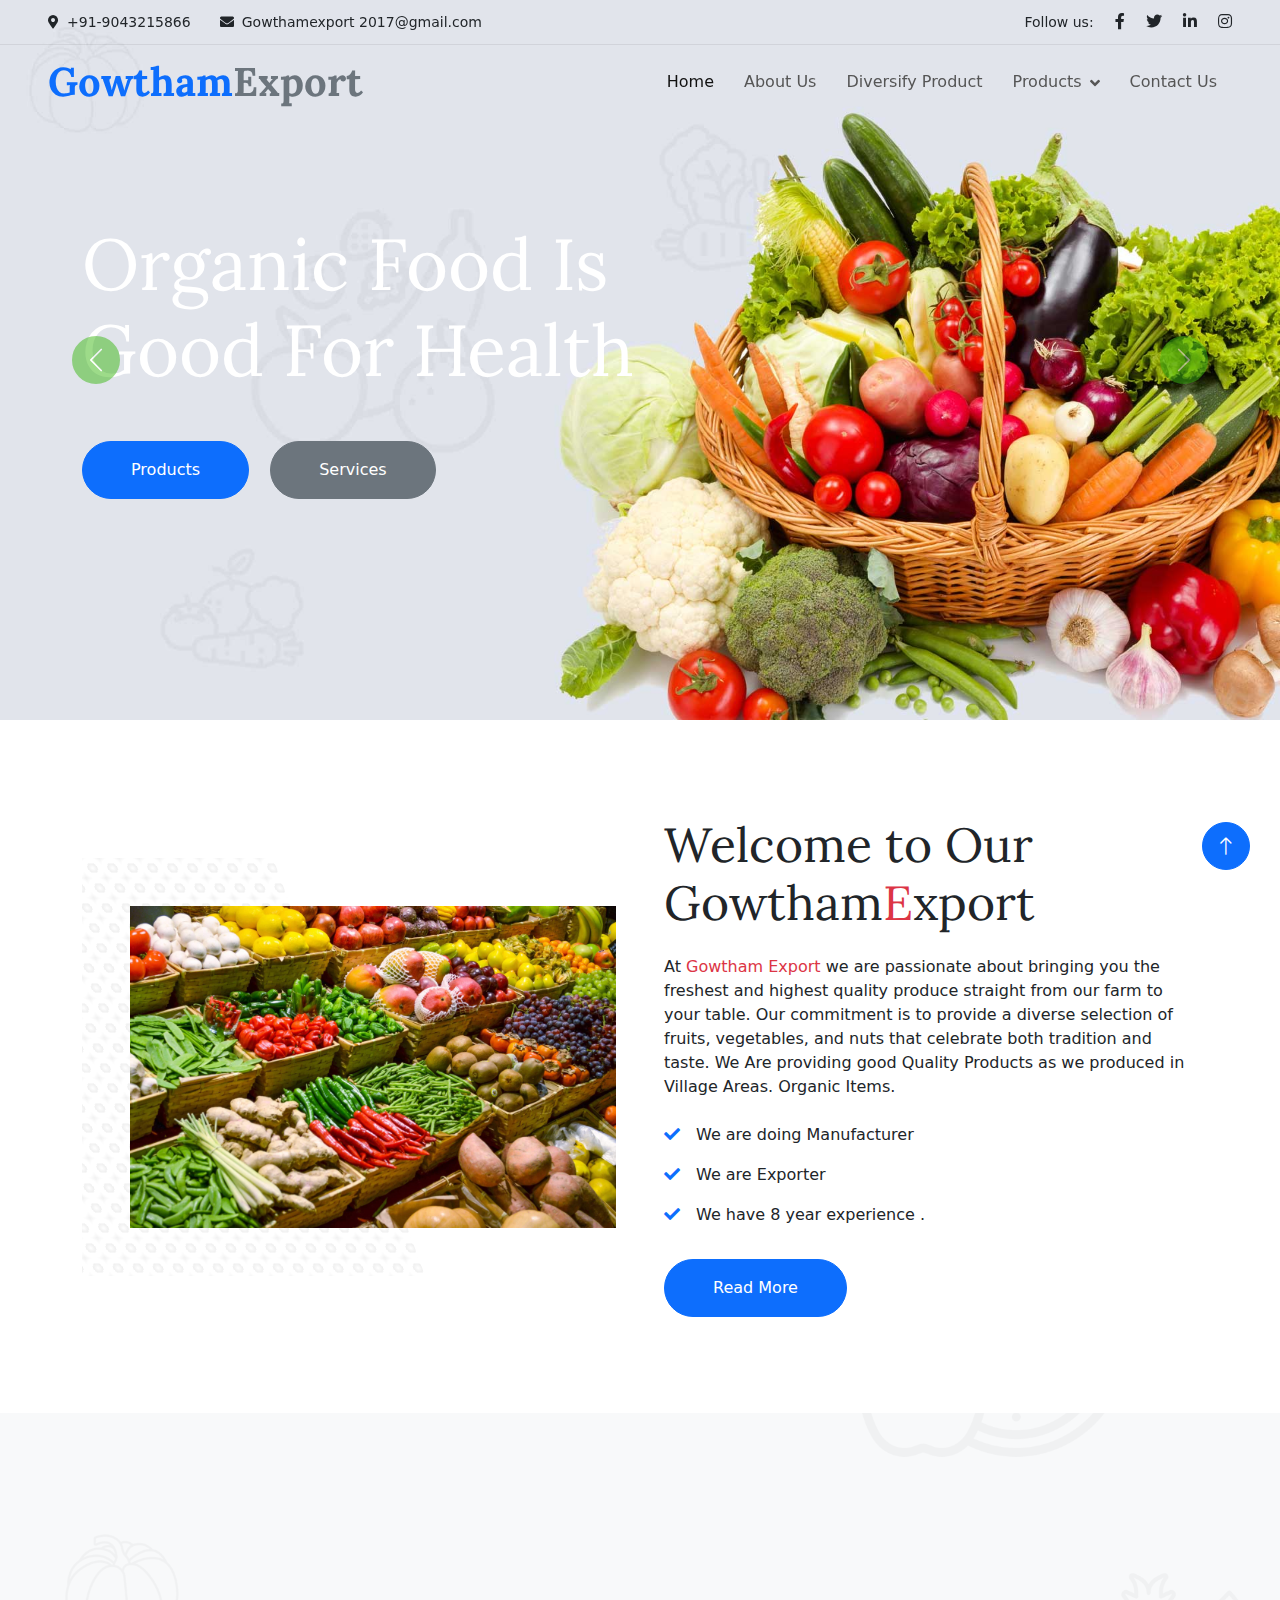
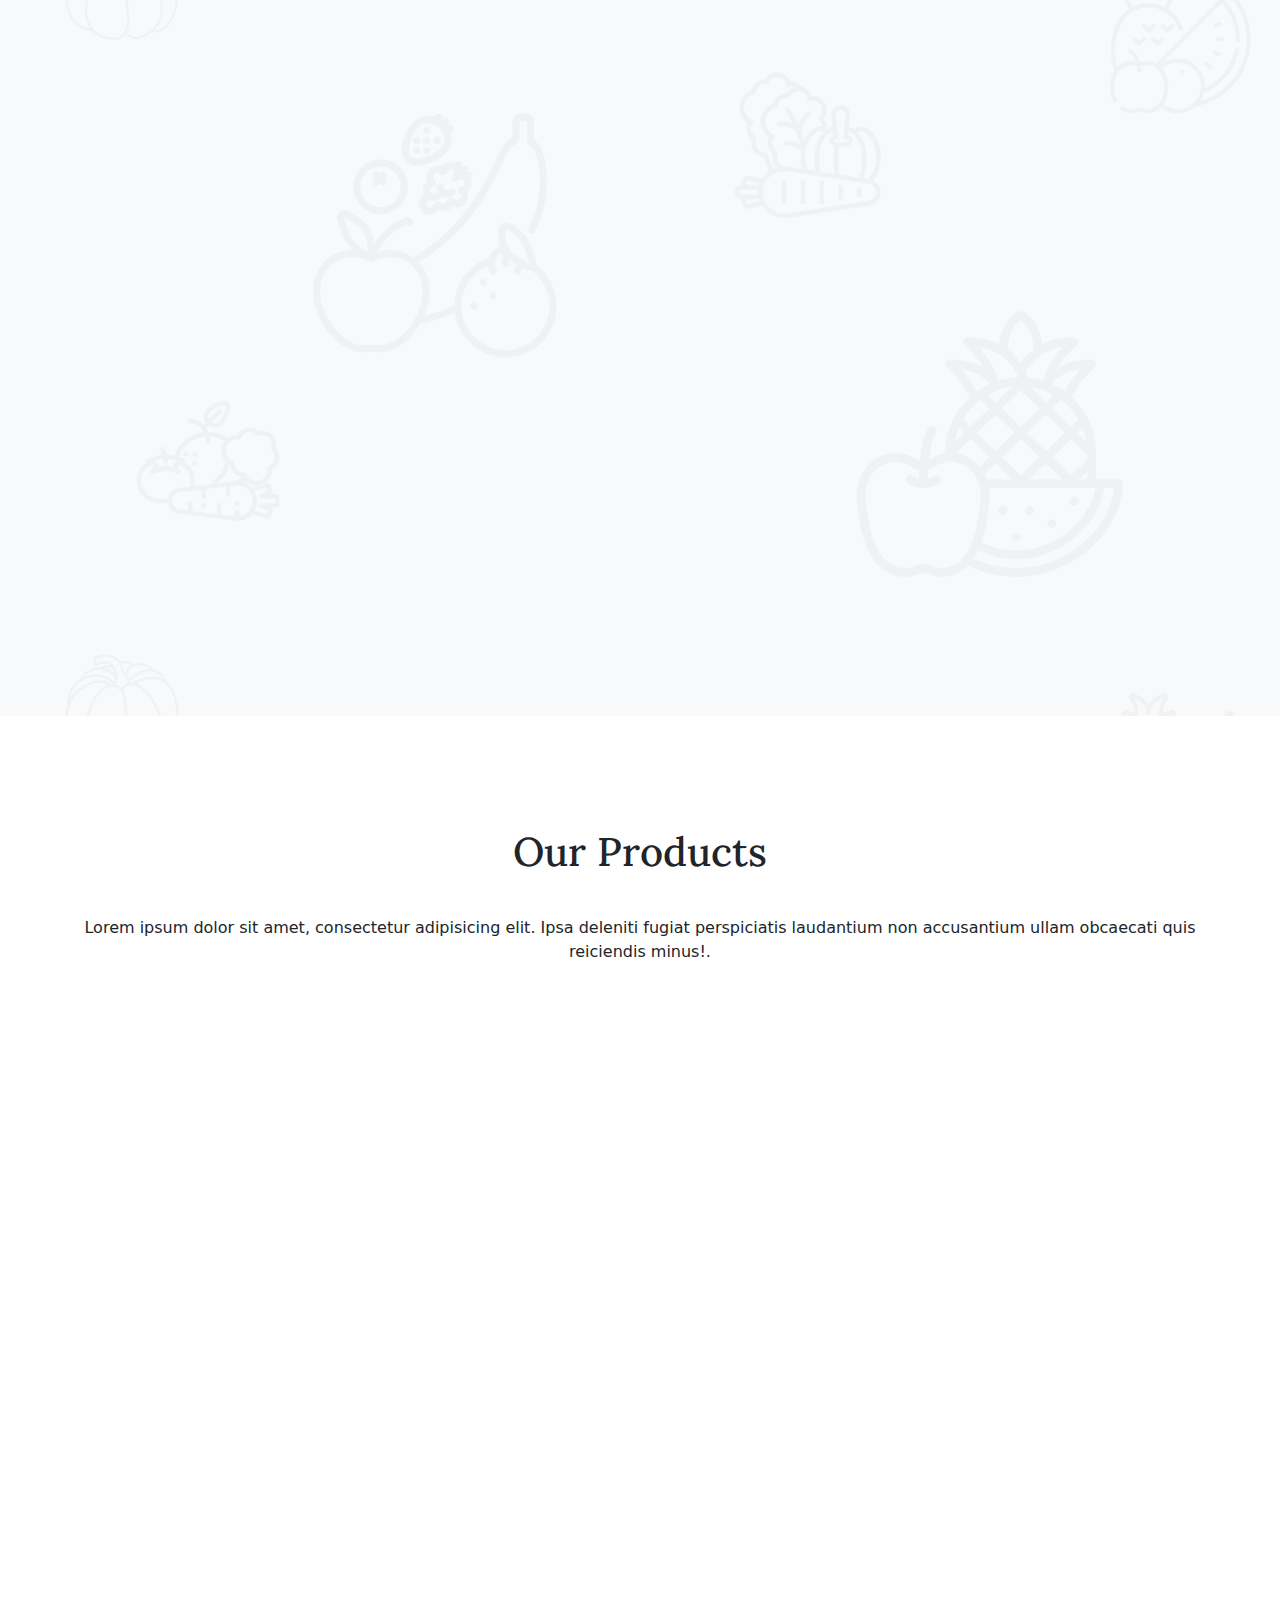
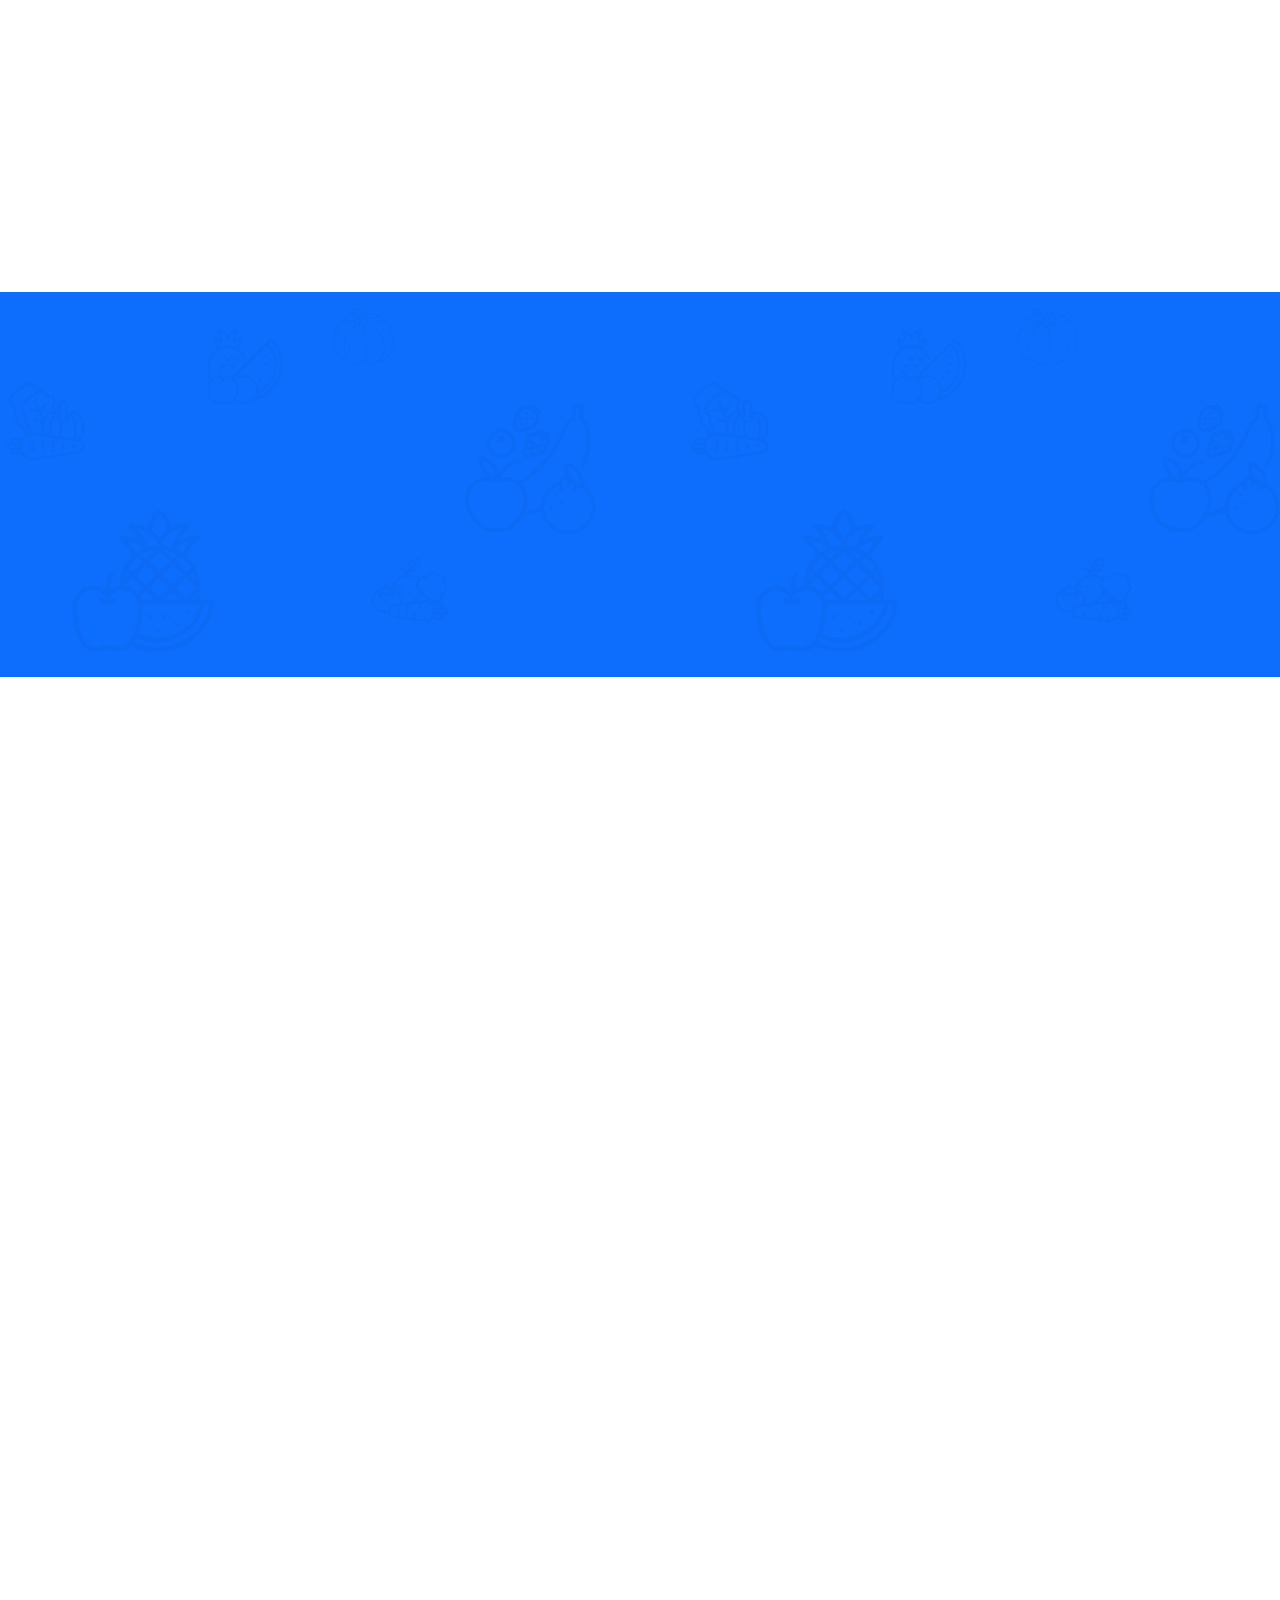
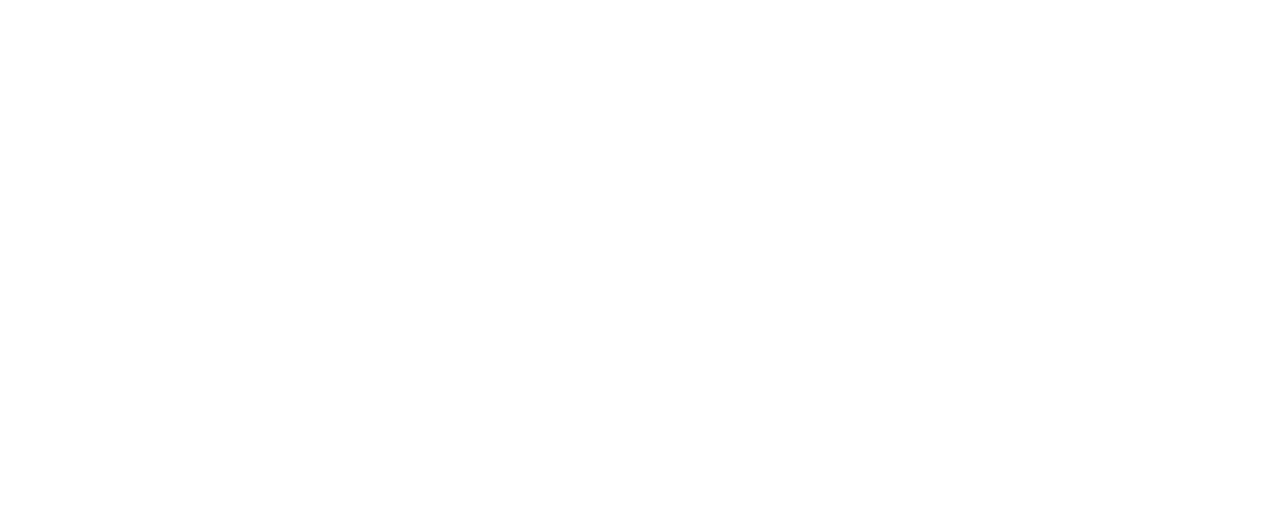
==== commit aa35ade2: "Change" ====
--- a/index.html
+++ b/index.html
@@ -3,7 +3,7 @@
 
 <head>
     <meta charset="utf-8">
-    <title>Foody - Organic Food Website Template</title>
+    <title>Gowtham Export</title>
     <meta content="width=device-width, initial-scale=1.0" name="viewport">
     <meta content="" name="keywords">
     <meta content="" name="description">
@@ -179,7 +179,7 @@
     <!-- About End -->
 
     <!-- Services Start -->
-    <div class="container-fluid bg-light bg-icon my-5 py-6">
+    <div class="container-fluid bg-light bg-icon my-5 py-6 ">
         <div class="container">
             <div class="section-header text-center mx-auto mb-5 wow fadeInUp" data-wow-delay="0.1s"
                 style="max-width: 500px;">
@@ -189,7 +189,7 @@
             </div>
             <div class="row g-4 ">
                 <div class="col-lg-4 col-md-6 wow fadeInUp " data-wow-delay="0.1s">
-                    <div class="bg-white text-center h-100 p-4 p-xl-5">
+                    <div class="bg-white text-center h-100 p-4 p-xl-5  shadow-lg">
                         <img class="img-fluid mb-4" src="image/icons8-customer-support-48.png" alt="" height="35px"
                             width="35%">
 
@@ -201,7 +201,7 @@
                     </div>
                 </div>
                 <div class="col-lg-4 col-md-6 wow fadeInUp" data-wow-delay="0.3s">
-                    <div class="bg-white text-center h-100 p-4 p-xl-5">
+                    <div class="bg-white text-center h-100 p-4 p-xl-5  shadow-lg">
                         <img class="img-fluid mb-4" src="image/icons8-phone-60.png" alt="" height="35px" width="35%">
                         <h4 class="mb-3">Customized orders</h4>
                         <p class="mb-4">we believe in delivering products that perfectly match your unique vision. Our
@@ -211,7 +211,7 @@
                     </div>
                 </div>
                 <div class="col-lg-4 col-md-6 wow fadeInUp" data-wow-delay="0.5s">
-                    <div class="bg-white text-center h-100 p-4 p-xl-5">
+                    <div class="bg-white text-center h-100 p-4 p-xl-5  shadow-lg">
                         <img class="img-fluid mb-4" src="image/icons8-delivery-tracking-66.png" alt="" height="35px"
                             width="35%">
                         <h4 class="mb-3">Prompt Delivery</h4>
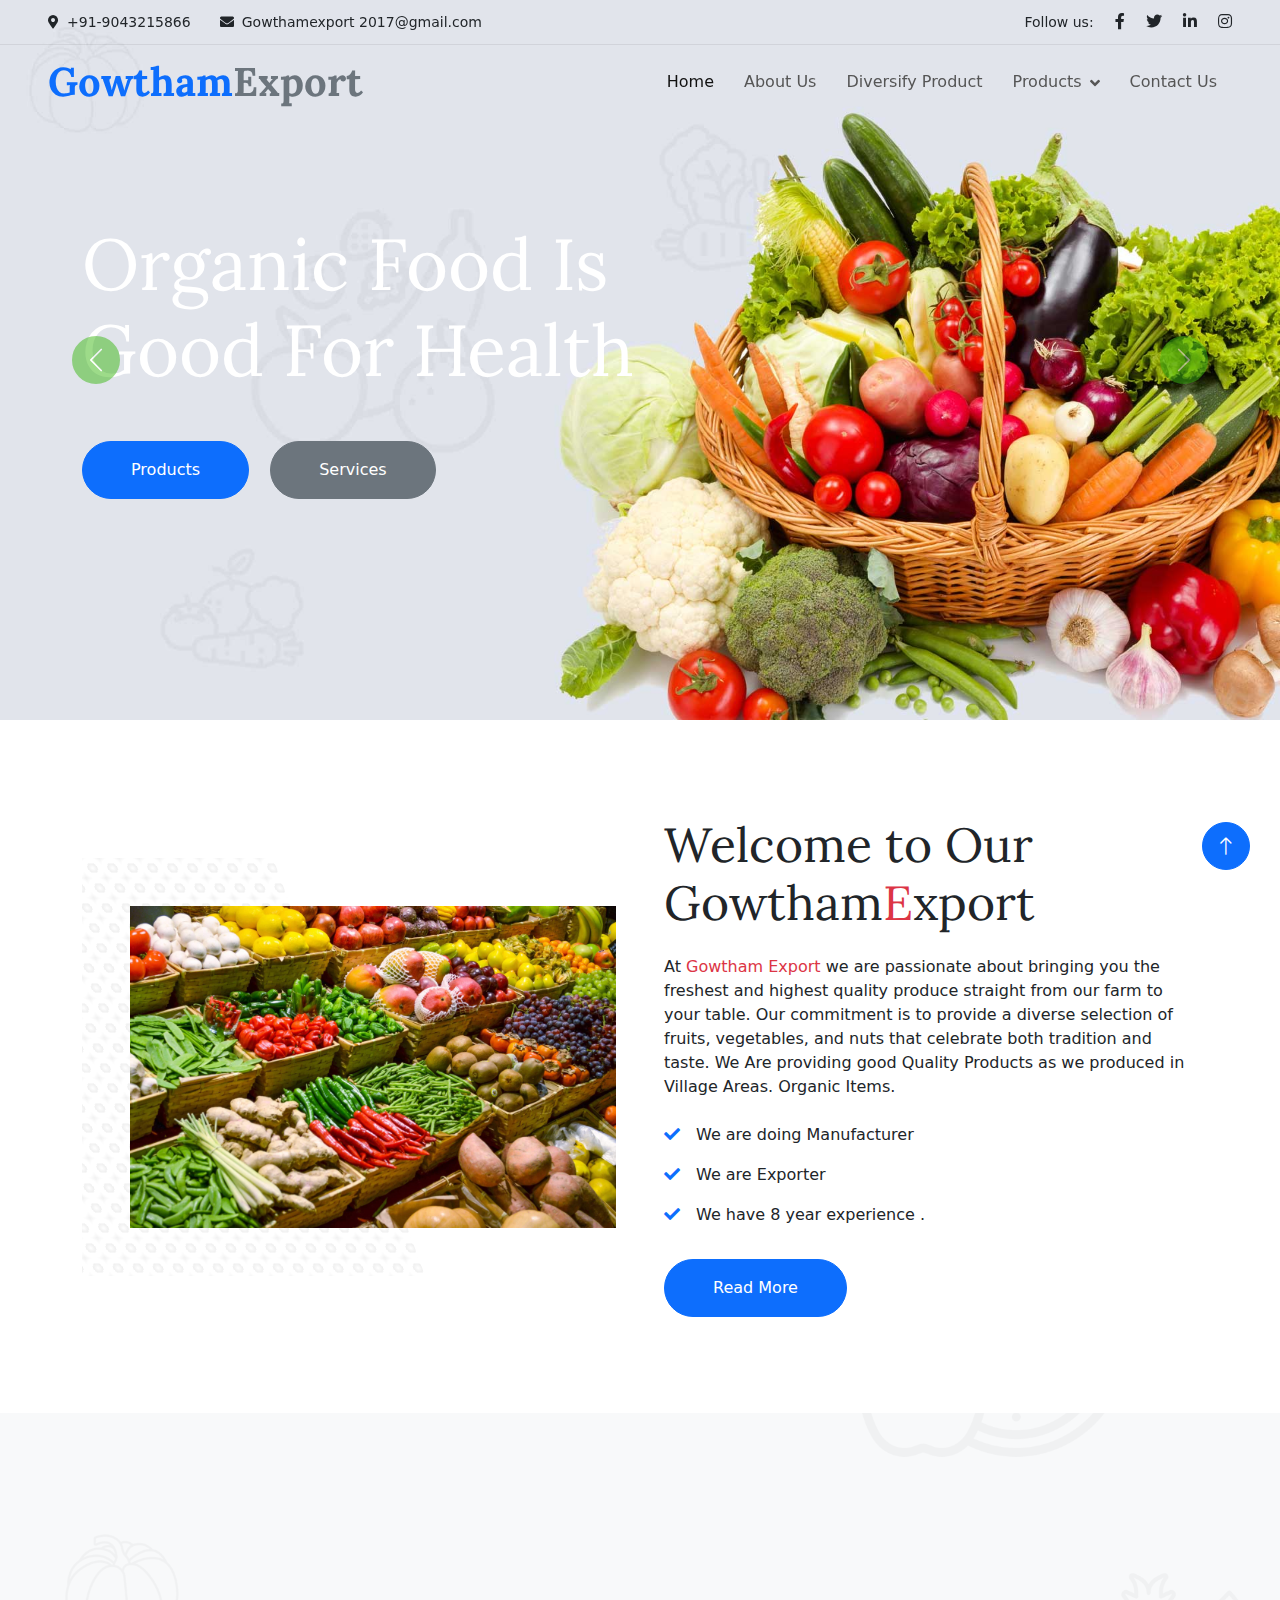
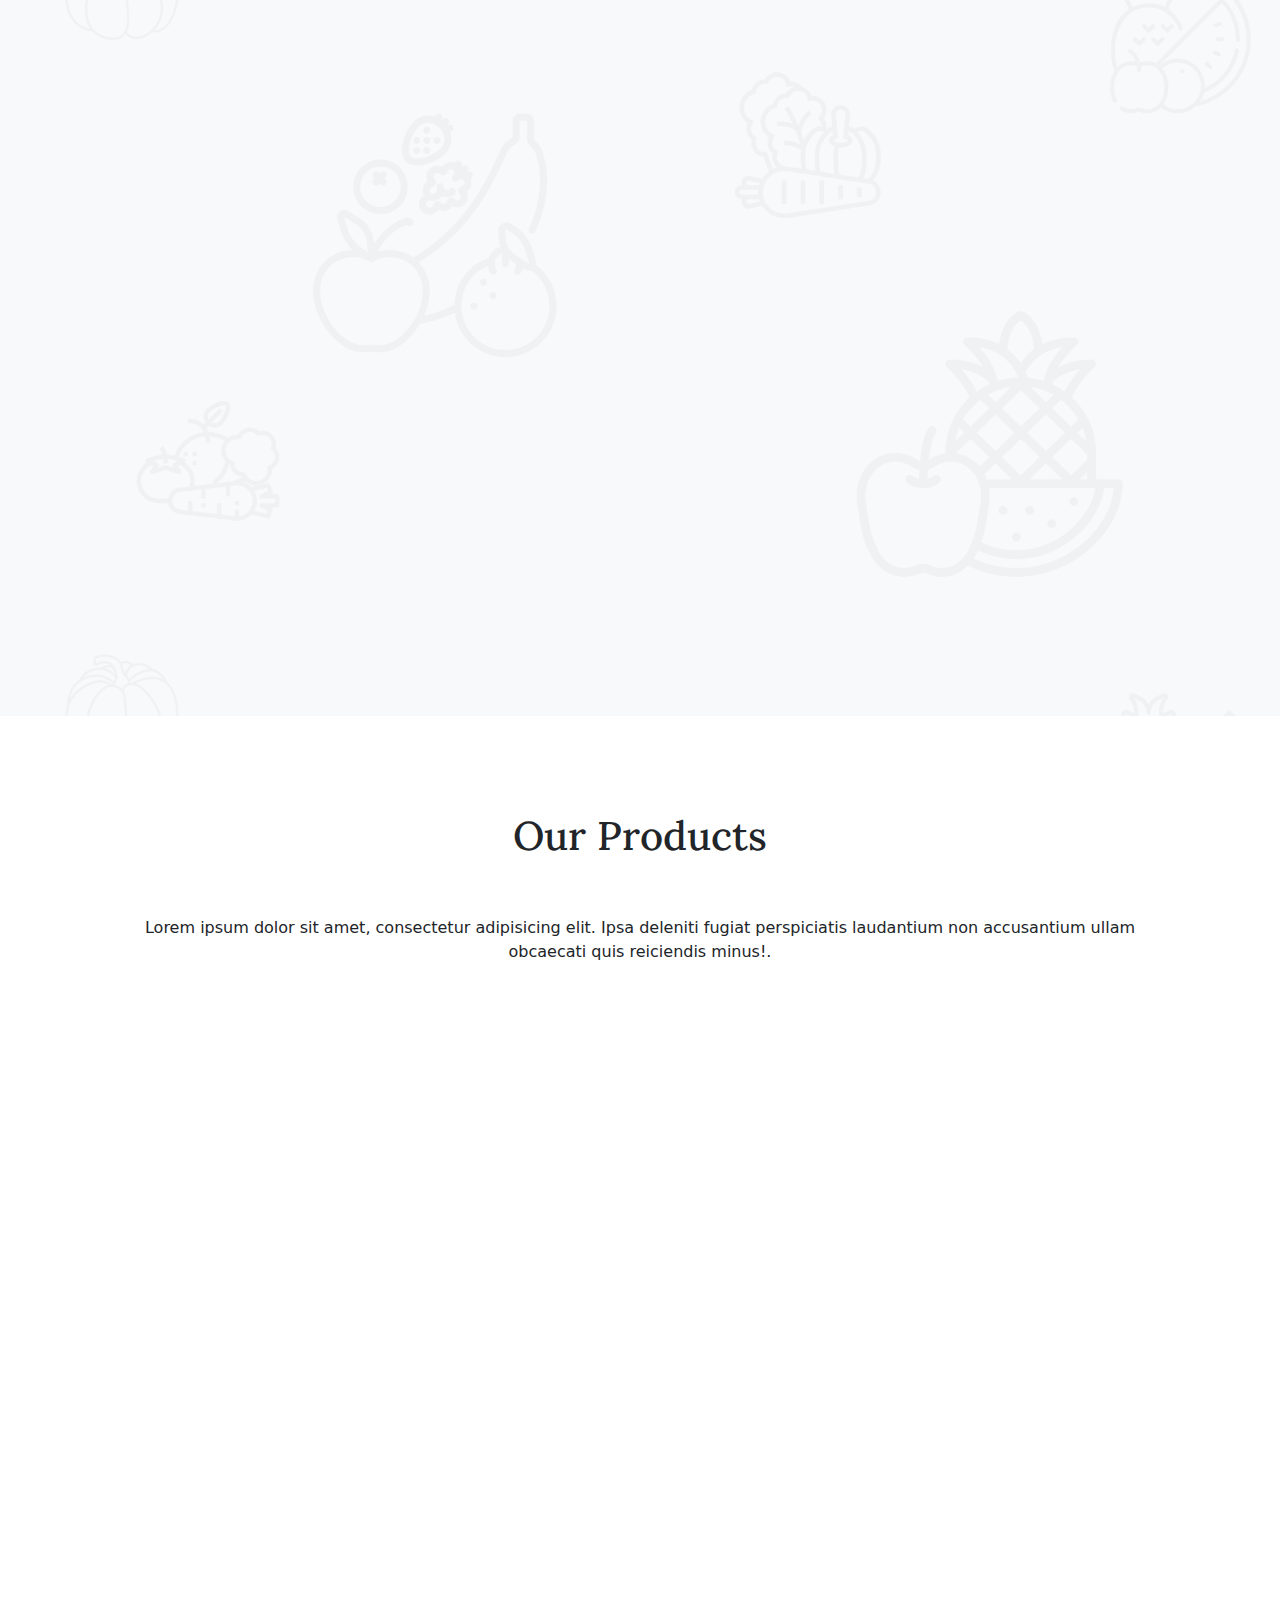
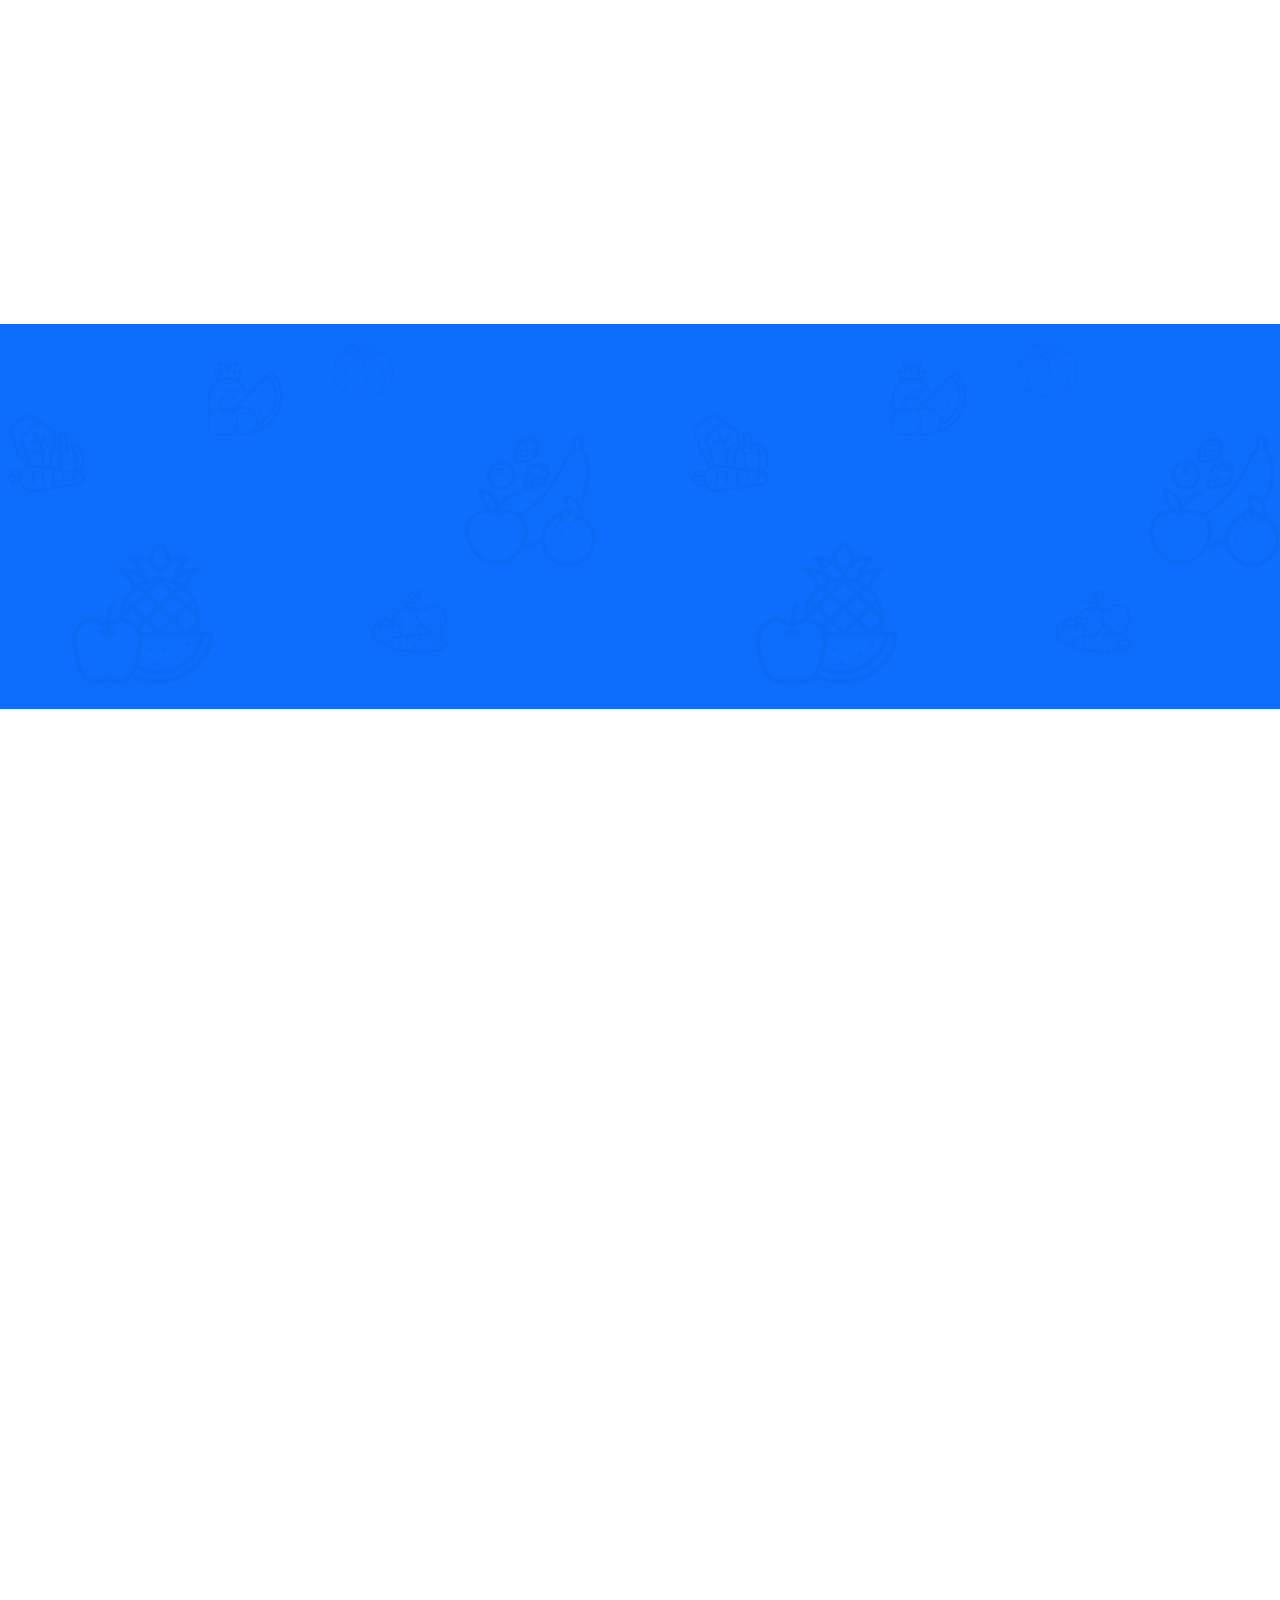
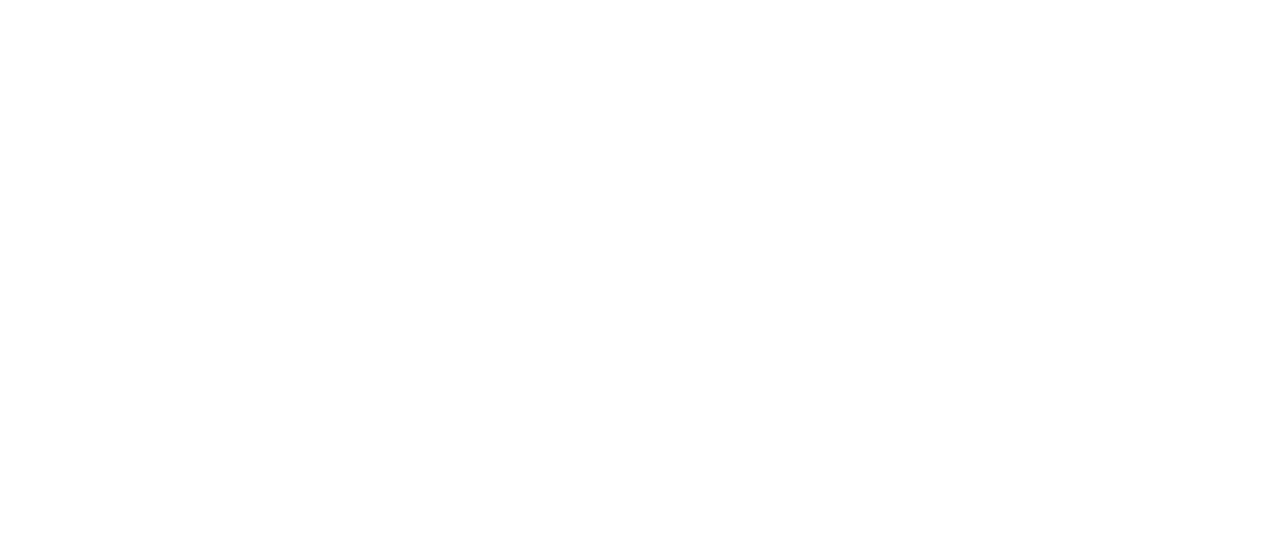
==== commit cfc402f8: "c" ====
--- a/index.html
+++ b/index.html
@@ -232,40 +232,40 @@
         <div class="container">
             <div class="row g-0 gx-5 ">
                 <div class="col-12">
-                    <h2 class="text-center py-3 fs-1">Our Products</h2>
-                    <p class="text-center py-3">Lorem ipsum dolor sit amet, consectetur adipisicing elit. Ipsa deleniti
+                    <h2 class="text-center  fs-1">Our Products</h2>
+                    <p class="text-center p-5">Lorem ipsum dolor sit amet, consectetur adipisicing elit. Ipsa deleniti
                         fugiat perspiciatis laudantium non accusantium ullam obcaecati quis reiciendis minus!.</p>
                 </div>
+                <div class="col-12 col-sm-12 col-md-6 col-lg-3 my-3 wow fadeInUp " data-wow-delay="0.1s">
+                    <div class="card rounded shadow-lg ">
+                        <img src="image/basmati-rice.jpeg" class="card-img-top border border-black" alt="..."
+                            height="200px" width="100%" style="object-fit: cover;">
+                        <div class="card-body">
+                            <h5 class="card-title text-center mt-2">Perfectly Fluffy Basmati Rice</h5>
+                            <div class="text-center py-3">
+                                <a href="#" class="btn btn-primary" data-bs-toggle="modal"
+                                    data-bs-target="#exampleModal"><span class="text-center">Enquiry</span></a>
+                            </div>
+                        </div>
+                    </div>
+                </div>
+                <div class="col-12 col-sm-12 col-md-6 col-lg-3  my-3 wow fadeInUp" data-wow-delay="0.1s">
+                    <div class="card rounded shadow-lg ">
+                        <img src="image/black pepper-1.webp" class="card-img-top border border-black" alt="..."
+                            height="200px" width="100%" style="object-fit: cover;">
+                        <div class="card-body">
+                            <h5 class="card-title text-center mt-2">Savory Black Pepper Excellence</h5>
+                            <div class="text-center py-3">
+                                <a href="#" class="btn btn-primary" data-bs-toggle="modal"
+                                    data-bs-target="#exampleModal"><span class="text-center">Enquiry</span></a>
+                            </div>
+                        </div>
+                    </div>
+                </div>
                 <div class="col-12 col-sm-12 col-md-6 col-lg-3 my-3 wow fadeInUp" data-wow-delay="0.1s">
-                    <div class="card rounded">
-                        <img src="image/basmati-rice.jpeg" class="card-img-top border border-black" alt="..."
-                            height="200px" width="100%">
-                        <div class="card-body">
-                            <h5 class="card-title text-center mt-2">Perfectly Fluffy Basmati Rice</h5>
-                            <div class="text-center py-3">
-                                <a href="#" class="btn btn-primary" data-bs-toggle="modal"
-                                    data-bs-target="#exampleModal"><span class="text-center">Enquiry</span></a>
-                            </div>
-                        </div>
-                    </div>
-                </div>
-                <div class="col-12 col-sm-12 col-md-6 col-lg-3  my-3 wow fadeInUp" data-wow-delay="0.1s">
-                    <div class="card rounded">
-                        <img src="image/black pepper-1.webp" class="card-img-top border border-black" alt="..."
-                            height="200px" width="100%">
-                        <div class="card-body">
-                            <h5 class="card-title text-center mt-2">Savory Black Pepper Excellence</h5>
-                            <div class="text-center py-3">
-                                <a href="#" class="btn btn-primary" data-bs-toggle="modal"
-                                    data-bs-target="#exampleModal"><span class="text-center">Enquiry</span></a>
-                            </div>
-                        </div>
-                    </div>
-                </div>
-                <div class="col-12 col-sm-12 col-md-6 col-lg-3 my-3 wow fadeInUp" data-wow-delay="0.1s">
-                    <div class="card" style="object-fit: cover;">
+                    <div class="card shadow-lg " style="object-fit: cover;">
                         <img src="image/green cardamom-1.webp" class="card-img-top border border-black" alt="..."
-                            height="200px" width="100%">
+                            height="200px" width="100%" style="object-fit: cover;">
                         <div class="card-body">
                             <h5 class="card-title text-center mt-2">Premium Green Cardamom Spice</h5>
                             <div class="text-center py-3">
@@ -276,9 +276,9 @@
                     </div>
                 </div>
                 <div class="col-12 col-sm-12 col-md-6 col-lg-3 my-3 my-3 wow fadeInUp" data-wow-delay="0.1s">
-                    <div class="card ">
-                        <img src="image/red-chilli-3.webp" class="card-img-top border border-black" alt="..." height="200px"
-                            width="100%">
+                    <div class="card shadow-lg ">
+                        <img src="image/red-chilli-3.webp" class="card-img-top border border-black" alt="..."
+                            height="200px" width="100%" style="object-fit: cover;">
                         <div class="card-body">
                             <h5 class="card-title text-center mt-2">Fresh Red Onion Excellence</h5>
                             <div class="text-center py-3">
@@ -289,9 +289,9 @@
                     </div>
                 </div>
                 <div class="col-12 col-sm-12 col-md-6 col-lg-3 my-3 my-3 wow fadeInUp" data-wow-delay="0.1s">
-                    <div class="card ">
+                    <div class="card shadow-lg ">
                         <img src="image/onion-2.jpg" class="card-img-top border border-black" alt="..." height="200px"
-                            width="100%">
+                            width="100%" style="object-fit: cover;">
                         <div class="card-body">
                             <h5 class="card-title text-center mt-2">Fresh Red Onion Excellence</h5>
                             <div class="text-center py-3">
@@ -302,9 +302,9 @@
                     </div>
                 </div>
                 <div class="col-12 col-sm-12 col-md-6 col-lg-3 my-3 my-3 wow fadeInUp" data-wow-delay="0.1s">
-                    <div class="card ">
+                    <div class="card shadow-lg ">
                         <img src="image/sona-m.jpg" class="card-img-top border border-black" alt="..." height="200px"
-                            width="100%">
+                            width="100%" style="object-fit: cover;">
                         <div class="card-body">
                             <h5 class="card-title text-center mt-2">Authentic Basmati Rice</h5>
                             <div class="text-center py-3">
@@ -315,9 +315,9 @@
                     </div>
                 </div>
                 <div class="col-12 col-sm-12 col-md-6 col-lg-3 my-3 my-3 wow fadeInUp" data-wow-delay="0.1s">
-                    <div class="card ">
+                    <div class="card shadow-lg ">
                         <img src="image/white-salt.jpg" class="card-img-top border border-black" alt="..."
-                            height="200px" width="100%">
+                            height="200px" width="100%" style="object-fit: cover;">
                         <div class="card-body">
                             <h5 class="card-title text-center mt-2">Premium White Sugar Crystals</h5>
                             <div class="text-center py-3">
@@ -328,9 +328,9 @@
                     </div>
                 </div>
                 <div class="col-12 col-sm-12 col-md-6 col-lg-3 my-3 my-3 wow fadeInUp" data-wow-delay="0.1s">
-                    <div class="card ">
+                    <div class="card shadow-lg ">
                         <img src="image/white-sugar-2.webp" class="card-img-top border border-black" alt="..."
-                            height="200px" width="100%">
+                            height="200px" width="100%" style="object-fit: cover;">
                         <div class="card-body">
                             <h5 class="card-title text-center mt-2">Classic White Salt Crystals</h5>
                             <div class="text-center py-3">
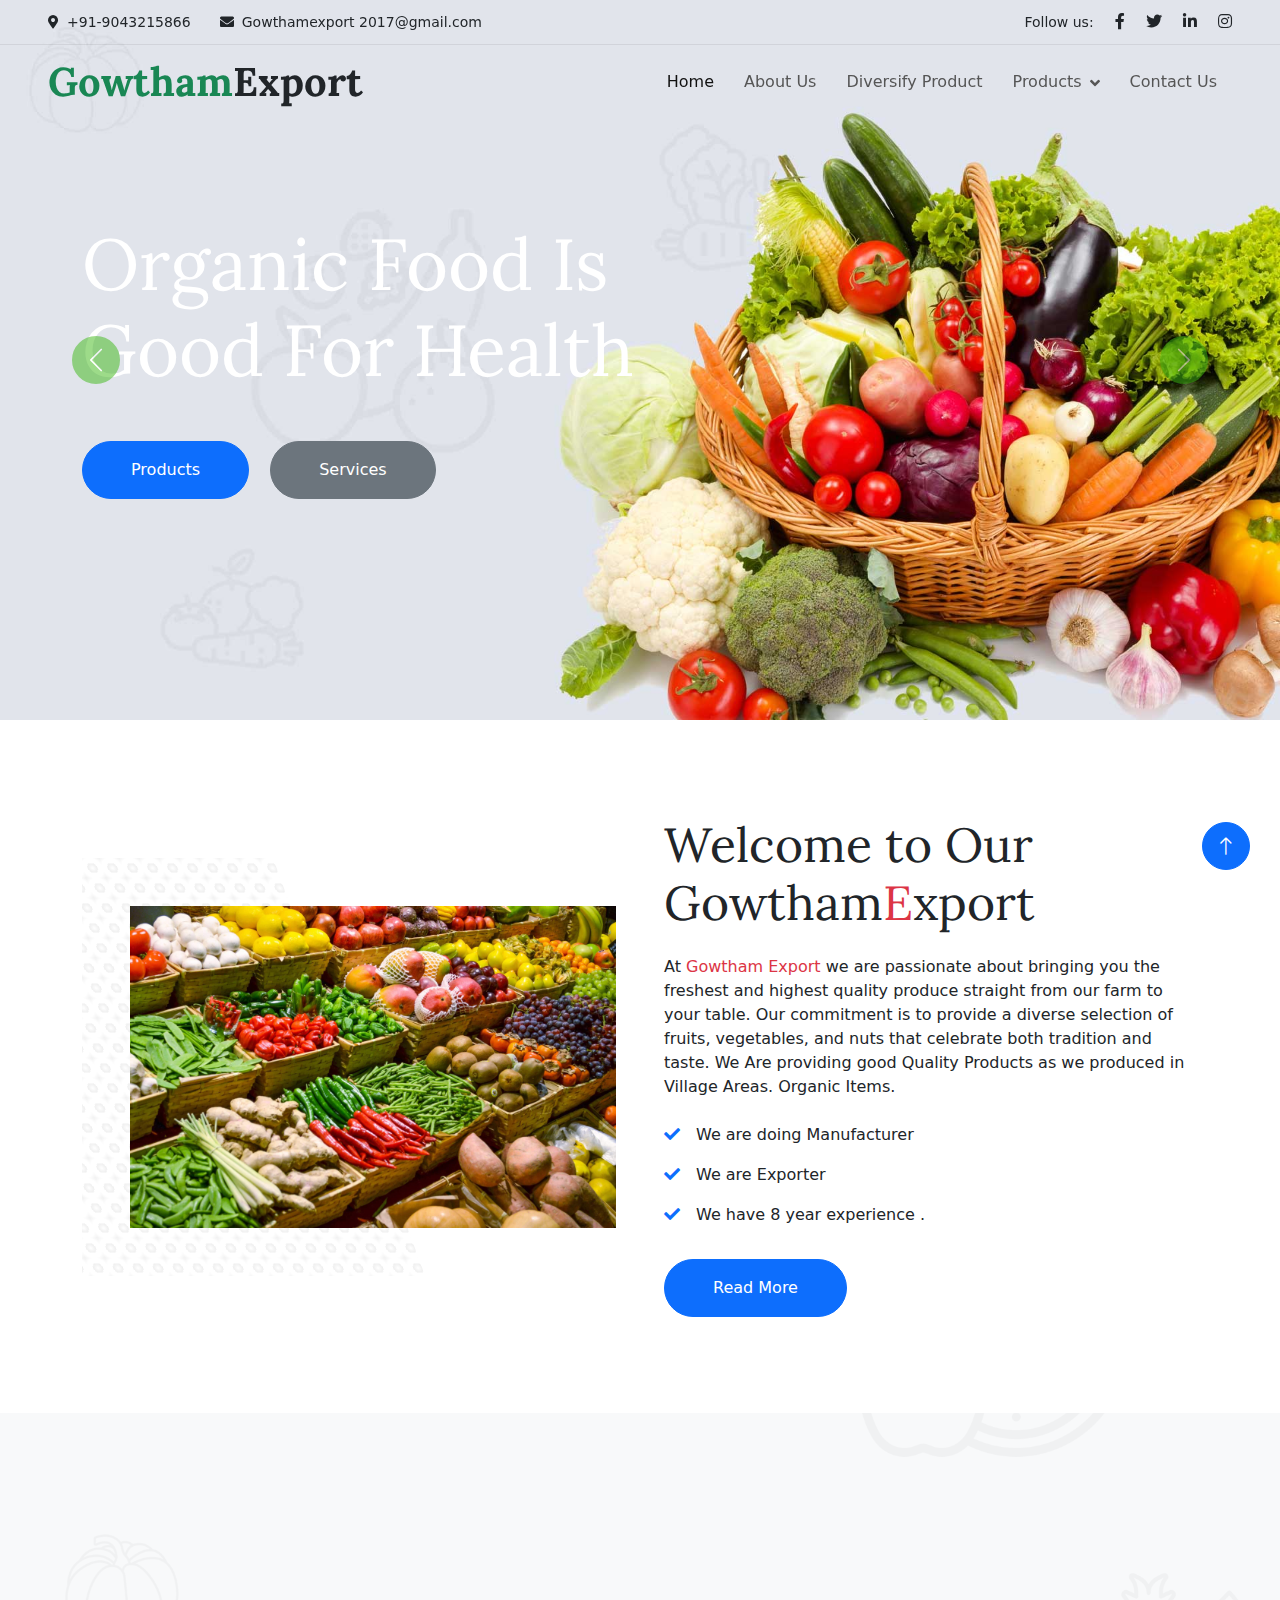
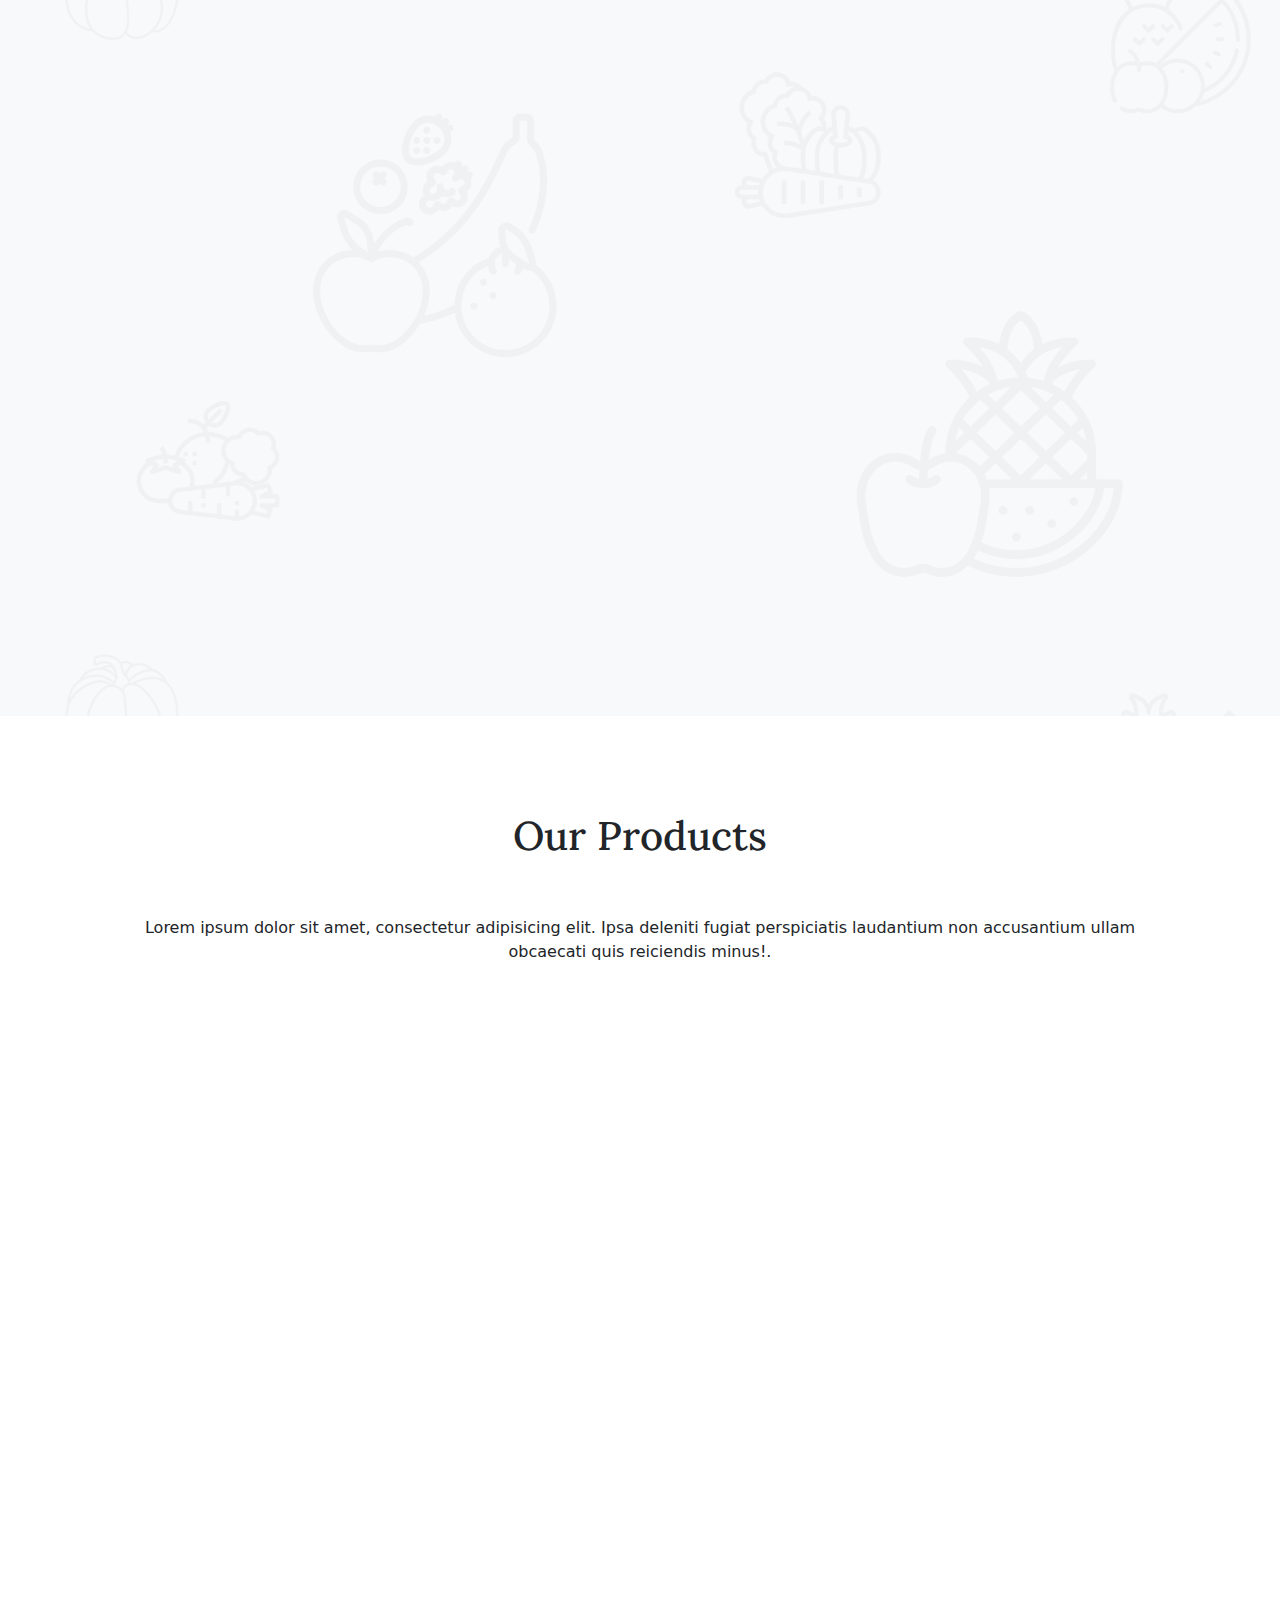
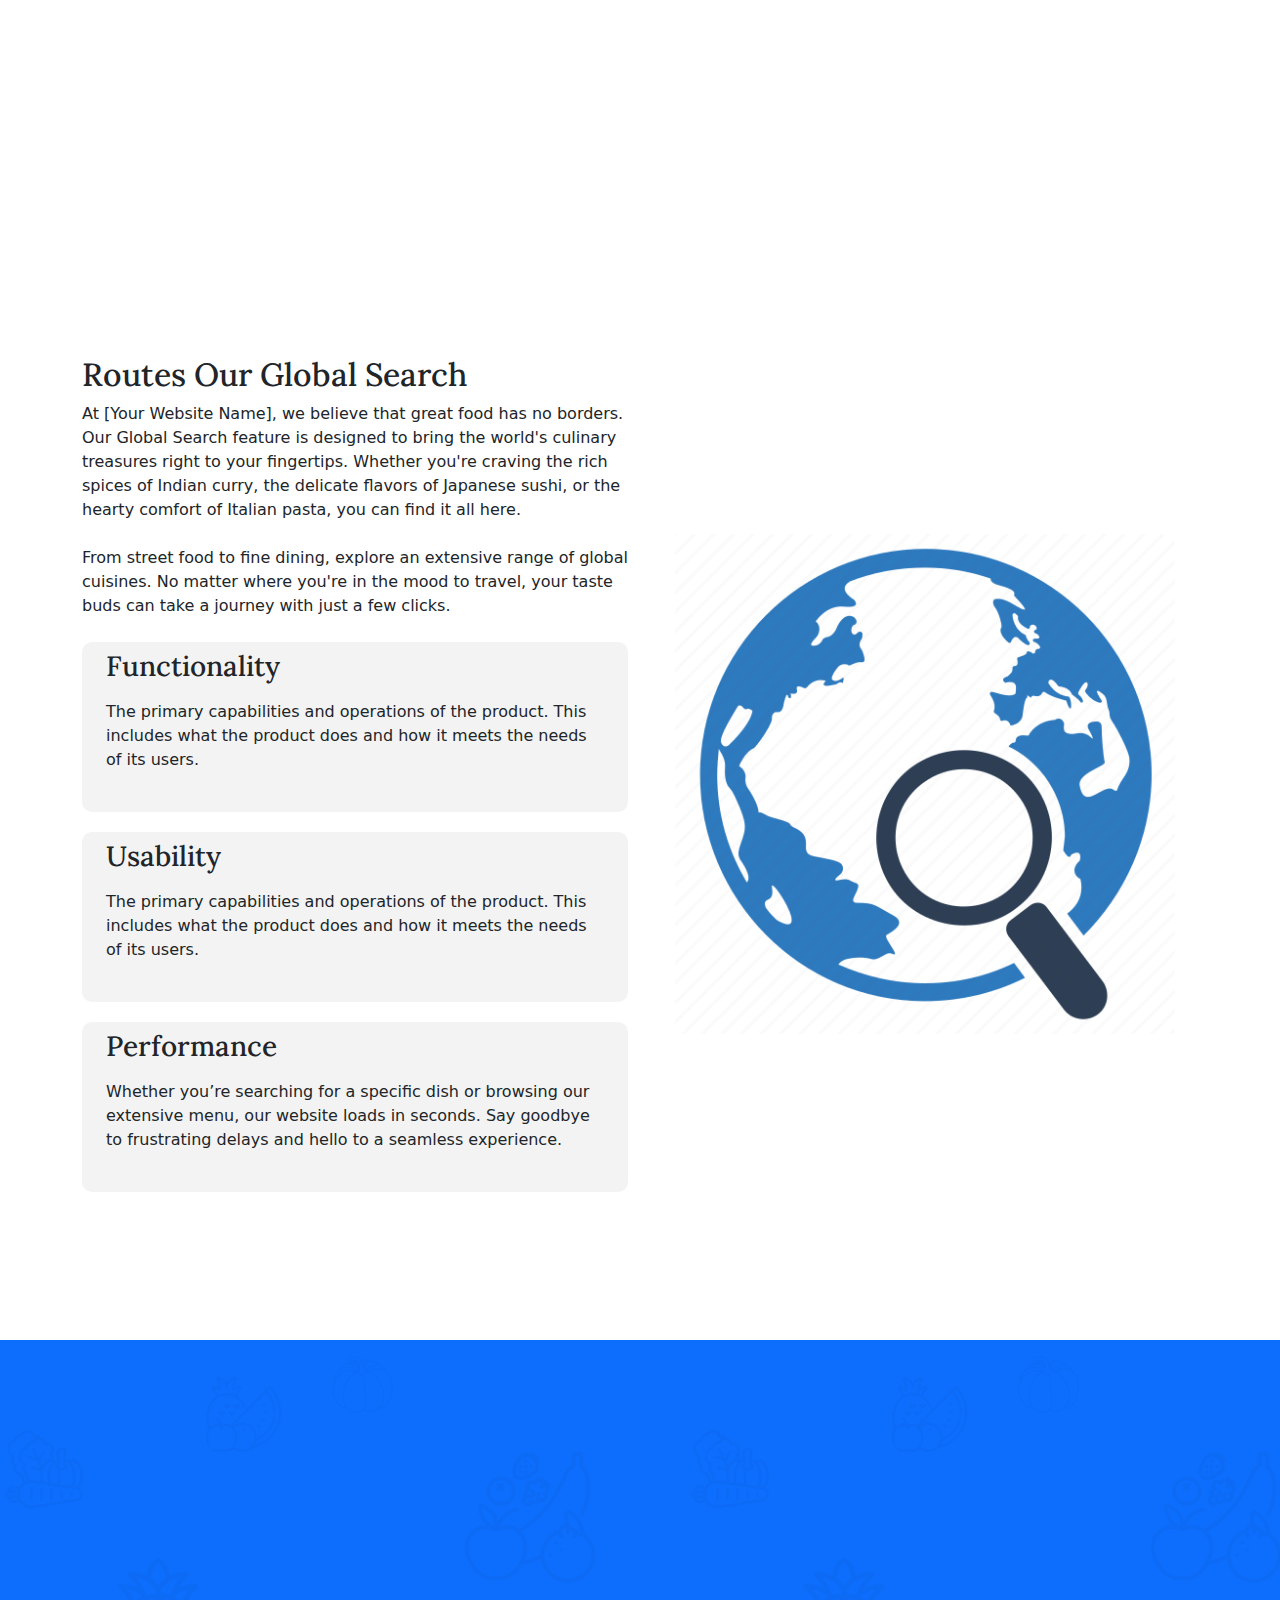
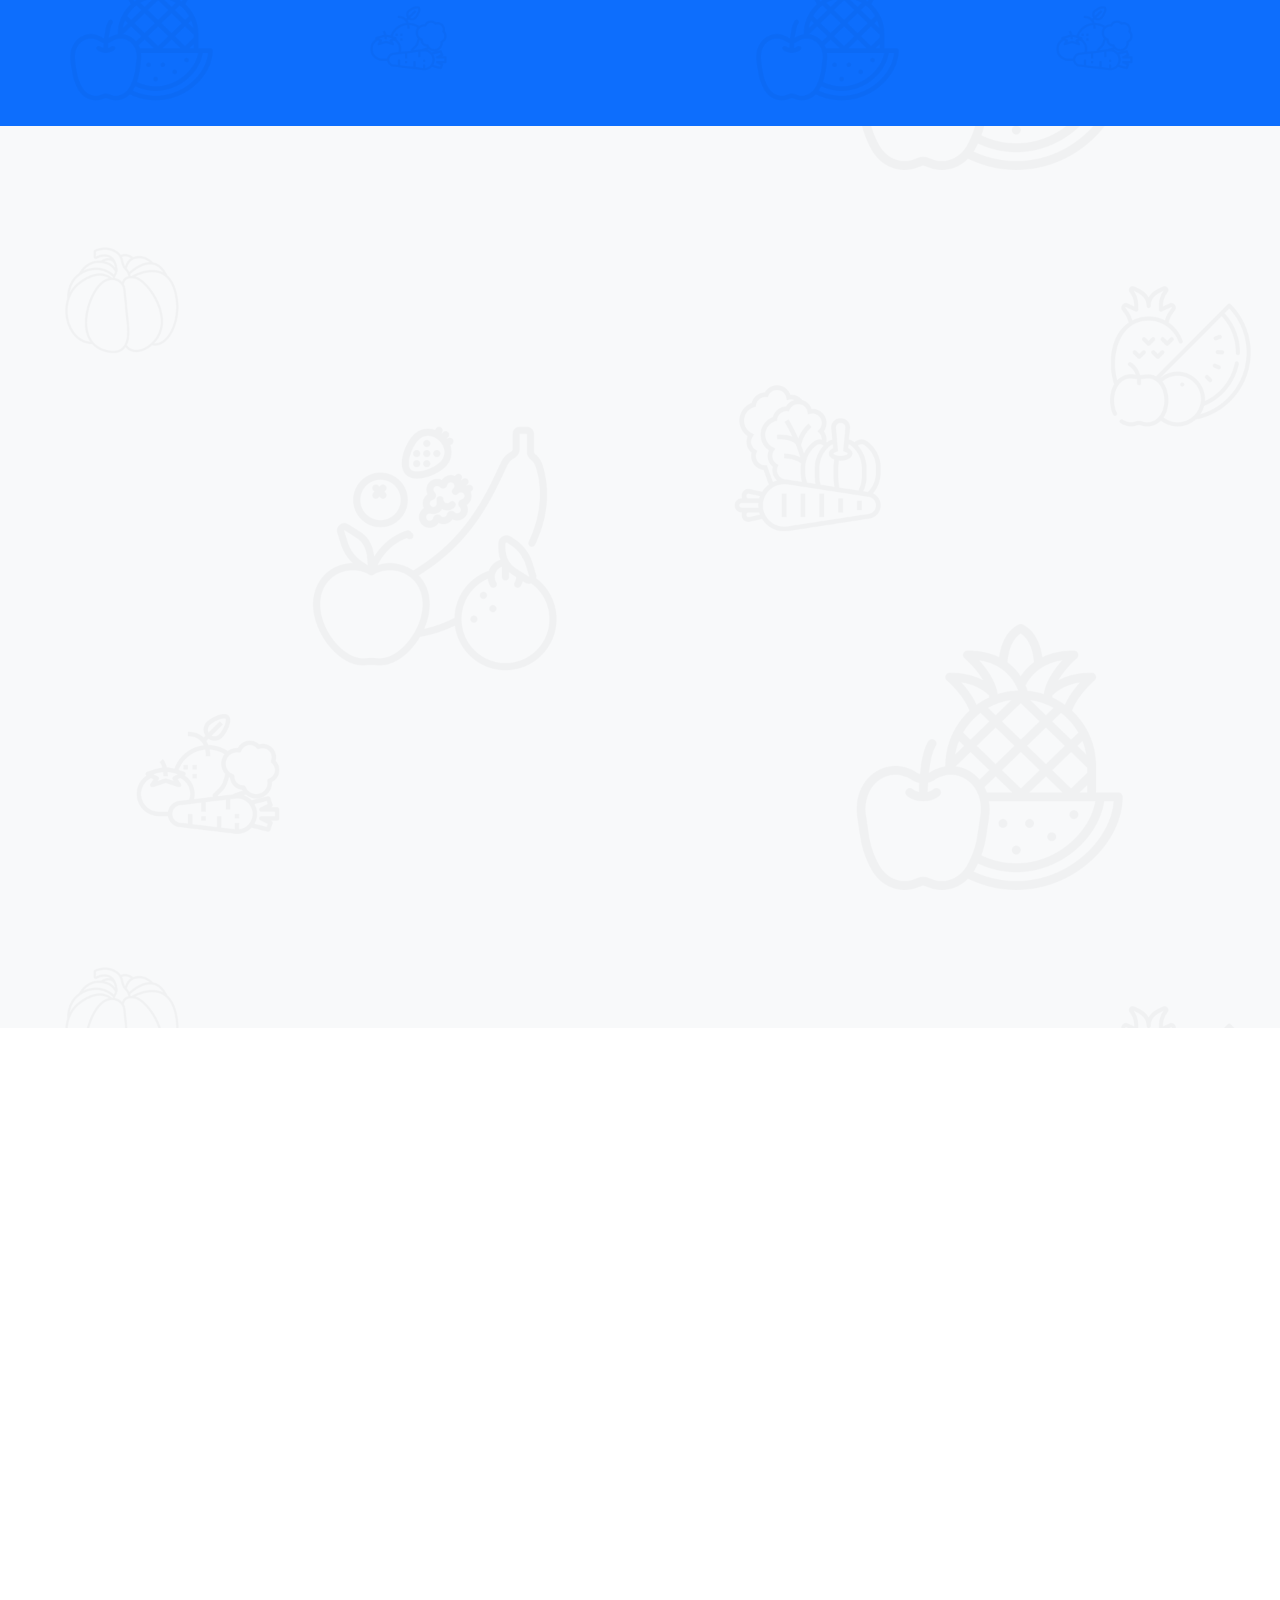
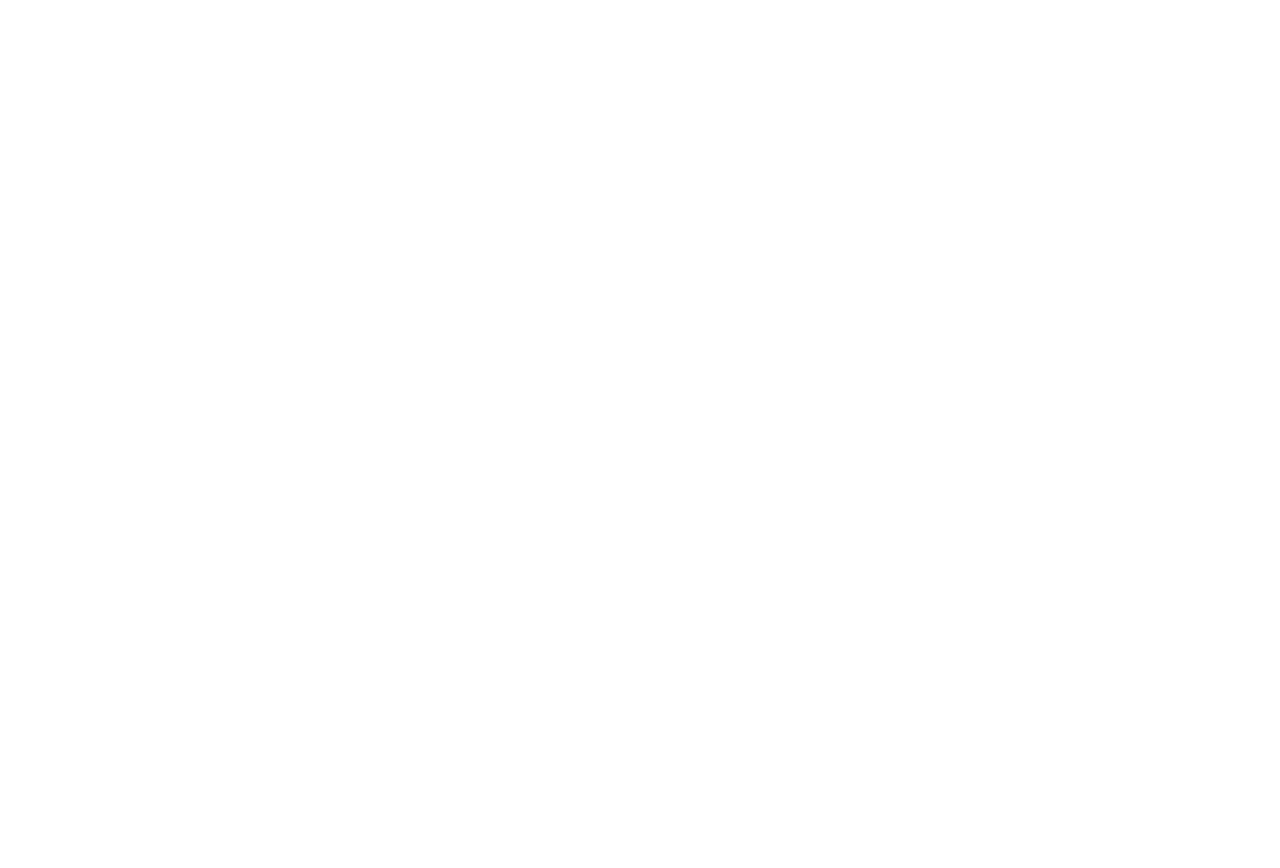
==== commit 0bd2b128: "Now change" ====
--- a/index.html
+++ b/index.html
@@ -62,7 +62,7 @@
 
         <nav class="navbar navbar-expand-lg navbar-light py-lg-0 px-lg-5 wow fadeIn" data-wow-delay="0.1s">
             <a href="index.html" class="navbar-brand ms-4 ms-lg-0">
-                <h1 class="fw-bold text-primary m-0">Gowtham<span class="text-secondary">Export</span></h1>
+                <h1 class="fw-bold text-success m-0">Gowtham<span class="text-dark">Export</span></h1>
             </a>
             <button type="button" class="navbar-toggler me-4" data-bs-toggle="collapse"
                 data-bs-target="#navbarCollapse">
@@ -70,23 +70,23 @@
             </button>
             <div class="collapse navbar-collapse" id="navbarCollapse">
                 <div class="navbar-nav ms-auto p-4 p-lg-0">
-                    <a href="#" class="nav-item nav-link active">Home</a>
-                    <a href="#" class="nav-item nav-link">About Us</a>
-                    <a href="#" class="nav-item nav-link">Diversify Product</a>
+                    <a href="index.html" class="nav-item nav-link active">Home</a>
+                    <a href="about.html" class="nav-item nav-link">About Us</a>
+                    <a href="diversiPro.html" class="nav-item nav-link">Diversify Product</a>
                     <div class="nav-item dropdown">
-                        <a href="#" class="nav-link dropdown-toggle" data-bs-toggle="dropdown">Products</a>
+                        <a href="product.html" class="nav-link dropdown-toggle" data-bs-toggle="dropdown">Products</a>
                         <div class="dropdown-menu m-0">
-                            <a href="#" class="dropdown-item">Sona Masoori</a>
-                            <a href="#" class="dropdown-item">Basmati Rice</a>
-                            <a href="#" class="dropdown-item">White Sugar</a>
-                            <a href="#" class="dropdown-item">Red Onion</a>
-                            <a href="#" class="dropdown-item">Red Chilli</a>
-                            <a href="#" class="dropdown-item">Green Cardamom </a>
-                            <a href="#" class="dropdown-item">Black Pepper</a>
-                            <a href="#" class="dropdown-item">White Salt</a>
-                        </div>
-                    </div>
-                    <a href="#" class="nav-item nav-link">Contact Us</a>
+                            <a href="sonaM.html" class="dropdown-item">Sona Masoori</a>
+                            <a href="basmati.html" class="dropdown-item">Basmati Rice</a>
+                            <a href="whiteSugar.html" class="dropdown-item">White Sugar</a>
+                            <a href="redOnion.html" class="dropdown-item">Red Onion</a>
+                            <a href="redChilli.html" class="dropdown-item">Red Chilli</a>
+                            <a href="greenCardamom.html" class="dropdown-item">Green Cardamom </a>
+                            <a href="blackPepper.html" class="dropdown-item">Black Pepper</a>
+                            <a href="whiteSalt.html" class="dropdown-item">White Salt</a>
+                        </div>
+                    </div>
+                    <a href="contact.html" class="nav-item nav-link">Contact Us</a>
                 </div>
                 <!-- <div class="d-none d-lg-flex ms-2">
                     <a class="btn-sm-square bg-white rounded-circle ms-3" href="">
@@ -280,7 +280,7 @@
                         <img src="image/red-chilli-3.webp" class="card-img-top border border-black" alt="..."
                             height="200px" width="100%" style="object-fit: cover;">
                         <div class="card-body">
-                            <h5 class="card-title text-center mt-2">Fresh Red Onion Excellence</h5>
+                            <h5 class="card-title text-center mt-2">Fresh Red Chilli Excellence</h5>
                             <div class="text-center py-3">
                                 <a href="#" class="btn btn-primary" data-bs-toggle="modal"
                                     data-bs-target="#exampleModal"><span class="text-center">Enquiry</span></a>
@@ -345,6 +345,48 @@
     </div>
     <!-- Product End -->
 
+    <!-- global Search start  -->
+
+    <div class="" style="padding-top: 80px; padding-bottom: 80px;">
+        <div class="container">
+            <div class="row align-items-center">
+                <div class="col-12 col-sm-12 col-md-12 col-lg-6">
+                    <h2>Routes Our Global Search</h2>
+                    <p class="mb-4">At [Your Website Name], we believe that great food has no borders. Our Global Search
+                        feature is designed to bring the world's culinary treasures right to your fingertips. Whether
+                        you're craving the rich spices of Indian curry, the delicate flavors of Japanese sushi, or the
+                        hearty comfort of Italian pasta, you can find it all here.</p>
+                    <p class="mb-4"> From street food to fine dining, explore an extensive range of global cuisines. No
+                        matter where you're in the mood to travel, your taste buds can take a journey with just a few
+                        clicks.</p>
+                    <div class="content-global">
+                        <h3 class="px-4 py-2">Functionality</h3>
+                        <p class="px-4">The primary capabilities and operations of the product. This includes what the
+                            product does
+                            and how it meets the needs of its users.</p>
+                    </div>
+                    <div class="content-global">
+                        <h3 class="px-4 py-2">Usability</h3>
+                        <p class="px-4">The primary capabilities and operations of the product. This includes what the
+                            product does
+                            and how it meets the needs of its users.</p>
+                    </div>
+                    <div class="content-global">
+                        <h3 class="px-4 py-2">Performance</h3>
+                        <p class="px-4"> Whether you’re searching for a specific dish or browsing our extensive menu, our website loads in seconds. Say goodbye to frustrating delays and hello to a seamless experience.</p>
+                    </div>
+                </div>
+                <div class="col-12 col-sm-12 col-md-12 col-lg-6">
+                    <div class="align-items-center ">
+                        <img src="image/global search.webp" alt="" class="align-items-center" height="500px"
+                            width="100%" style="object-fit: contain;">
+                    </div>
+                </div>
+            </div>
+        </div>
+    </div>
+
+    <!-- global Search end -->
 
     <!-- Firm Visit Start -->
     <div class="container-fluid bg-primary bg-icon mt-5 py-6">
@@ -366,67 +408,72 @@
     <!-- Firm Visit End -->
 
 
-    <!-- Testimonial Start
+
+
+
+    <!-- Testimonial Start -->
     <div class="container-fluid bg-light bg-icon py-6 mb-5">
         <div class="container">
             <div class="section-header text-center mx-auto mb-5 wow fadeInUp" data-wow-delay="0.1s"
                 style="max-width: 500px;">
                 <h1 class="display-5 mb-3">Customer Review</h1>
-                <p>Tempor ut dolore lorem kasd vero ipsum sit eirmod sit. Ipsum diam justo sed rebum vero dolor duo.</p>
+                <p>"I’ve tried many food delivery services, but [<span class="text-danger">Gowthamexport</span>] stands
+                    out with its fresh, delicious meals and timely deliveries. The [specific meal, e.g., 'chicken tikka
+                    masala'] is my go-to—always piping hot and perfectly seasoned. Highly recommend!.</p>
             </div>
             <div class="owl-carousel testimonial-carousel wow fadeInUp" data-wow-delay="0.1s">
                 <div class="testimonial-item position-relative bg-white p-5 mt-4">
                     <i class="fa fa-quote-left fa-3x text-primary position-absolute top-0 start-0 mt-n4 ms-5"></i>
-                    <p class="mb-4">Tempor erat elitr rebum at clita. Diam dolor diam ipsum sit diam amet diam et eos.
-                        Clita erat ipsum et lorem et sit.</p>
+                    <p class="mb-4">Gowtham Export has revolutionized my weeknights. The convenience of having [specific
+                        meal, e.g., 'gourmet tacos'] delivered right to my door, along with their excellent customer
+                        service.</p>
                     <div class="d-flex align-items-center">
-                        <img class="flex-shrink-0 rounded-circle" src="img/testimonial-1.jpg" alt="">
+                        <!-- <img class="flex-shrink-0 rounded-circle" src="img/testimonial-1.jpg" alt=""> -->
                         <div class="ms-3">
-                            <h5 class="mb-1">Client Name</h5>
-                            <span>Profession</span>
+                            <h5 class="mb-1 text-center">Karan Yadav</h5>
                         </div>
                     </div>
                 </div>
                 <div class="testimonial-item position-relative bg-white p-5 mt-4">
                     <i class="fa fa-quote-left fa-3x text-primary position-absolute top-0 start-0 mt-n4 ms-5"></i>
-                    <p class="mb-4">Tempor erat elitr rebum at clita. Diam dolor diam ipsum sit diam amet diam et eos.
-                        Clita erat ipsum et lorem et sit.</p>
+                    <p class="mb-4">"The Gowtham Export is a game-changer in our kitchen. The rich flavor and premium
+                        quality elevate every dish we make. It’s clear that a lot of care goes into this product. I
+                        can’t imagine cooking without it!"</p>
                     <div class="d-flex align-items-center">
-                        <img class="flex-shrink-0 rounded-circle" src="img/testimonial-2.jpg" alt="">
+                        <!-- <img class="flex-shrink-0 rounded-circle" src="img/testimonial-2.jpg" alt="">  -->
                         <div class="ms-3">
-                            <h5 class="mb-1">Client Name</h5>
-                            <span>Profession</span>
+                            <h5 class="mb-1">Jotish Yadav</h5>
                         </div>
                     </div>
                 </div>
                 <div class="testimonial-item position-relative bg-white p-5 mt-4">
                     <i class="fa fa-quote-left fa-3x text-primary position-absolute top-0 start-0 mt-n4 ms-5"></i>
-                    <p class="mb-4">Tempor erat elitr rebum at clita. Diam dolor diam ipsum sit diam amet diam et eos.
-                        Clita erat ipsum et lorem et sit.</p>
+                    <p class="mb-4">"I’ve tried several meal kits, but [Service Name] stands out for its ease and
+                        delicious results. The [specific meal, e.g., 'spaghetti carbonara'] prepare but also tasted like
+                        a restaurant-quality meal.</p>
                     <div class="d-flex align-items-center">
-                        <img class="flex-shrink-0 rounded-circle" src="img/testimonial-3.jpg" alt="">
+                        <!-- <img class="flex-shrink-0 rounded-circle" src="img/testimonial-3.jpg" alt=""> -->
                         <div class="ms-3">
-                            <h5 class="mb-1">Client Name</h5>
-                            <span>Profession</span>
+                            <h5 class="mb-1">Ashish Yadav</h5>
                         </div>
                     </div>
                 </div>
                 <div class="testimonial-item position-relative bg-white p-5 mt-4">
                     <i class="fa fa-quote-left fa-3x text-primary position-absolute top-0 start-0 mt-n4 ms-5"></i>
-                    <p class="mb-4">Tempor erat elitr rebum at clita. Diam dolor diam ipsum sit diam amet diam et eos.
-                        Clita erat ipsum et lorem et sit.</p>
+                    <p class="mb-4">"Every visit to [Bakery Name] is a delight. The [specific item, e.g., 'artisan
+                        sourdough bread'] is always fresh and flavorful. Their attention to detail and passion for
+                        baking shines through in every bite.</p>
                     <div class="d-flex align-items-center">
-                        <img class="flex-shrink-0 rounded-circle" src="img/testimonial-4.jpg" alt="">
+                        <!-- <img class="flex-shrink-0 rounded-circle" src="img/testimonial-4.jpg" alt=""> -->
                         <div class="ms-3">
-                            <h5 class="mb-1">Client Name</h5>
-                            <span>Profession</span>
-                        </div>
-                    </div>
-                </div>
-            </div>
-        </div>
-    </div>
-    Testimonial End -->
+                            <h5 class="mb-1">Shiv Kumar</h5>
+                        </div>
+                    </div>
+                </div>
+            </div>
+        </div>
+    </div>
+    <!--  Testimonial End -->
 
 
     <!-- Blog Start
@@ -569,9 +616,7 @@
         <div class="container py-5">
             <div class="row g-5">
                 <div class="col-lg-3 col-md-6">
-                    <h1 class="fw-bold text-primary mb-4">Gowtham
-                        <span class="text-danger">E</span>xport
-                    </h1>
+                    <h3 class="fw-bold text-success m-0">Gowtham<span class="text-white">Export</span></h3>
                     <p>At Gowtham Export we are passionate about bringing you the freshest and highest quality produce
                         straight from our farm to your table.</p>
                     <div class="d-flex pt-2">
@@ -587,7 +632,9 @@
                 </div>
                 <div class="col-lg-3 col-md-6">
                     <h4 class="text-light mb-4">Address</h4>
-                    <p><i class="fa fa-map-marker-alt me-3"></i>Karur Tamil Nadu</p>
+                    <p title="Do-3/24  nedungur village  Karur District  Pin Code -639111"><i
+                            class="fa fa-map-marker-alt me-3"></i>Do-3/24 nedungur village Karur District Pin
+                        Code -639111 Tamil Nadu India</p>
                     <p><i class="fa fa-phone-alt me-3"></i>+91-9994153063</p>
                     <p><i class="fa fa-envelope me-3"></i>Gowthamexport 2017@gmail.com</p>
                 </div>
--- a/css/style.css
+++ b/css/style.css
@@ -179,7 +179,7 @@
         position: relative;
         min-height: 450px;
     }
-    
+
     #header-carousel .carousel-item img {
         position: absolute;
         width: 100%;
@@ -385,4 +385,119 @@
 
 /* 
 col-xl-3 col-lg-4 col-md-6 wow fadeInUp" data-wow-delay="0.1s"
- */+ */
+
+/* background for about  */
+
+.head {
+    height: 140px;
+    width: 100%;
+    background-color: #EEEEEE;
+
+}
+
+.bg-about {
+    background-image: linear-gradient(rgb(57 45 45 / 75%), rgb(0 0 0 / 85%)), url("../image/about-2.jpg");
+    height: 40vh;
+    background-size: cover;
+    width: 100%;
+    background-position: center;
+    background-color: white;
+}
+.bg-Contact{
+    background-image: linear-gradient(rgb(57 45 45 / 75%), rgb(0 0 0 / 85%)), url("../image/bgContact.webp");
+    height: 40vh;
+    background-size: cover;
+    width: 100%;
+    background-position: center;
+    background-color: white;
+}
+
+.bg-Basmati {
+    background-image: linear-gradient(rgb(57 45 45 / 75%), rgb(0 0 0 / 85%)), url("../image/basmatiRice-Back.jpg");
+    height: 40vh;
+    background-size: cover;
+    width: 100%;
+    background-position: center;
+    background-color: white;
+}
+
+.bg-dproduct {
+    background-image: linear-gradient(rgb(57 45 45 / 75%), rgb(0 0 0 / 85%)), url("../image/dp-2.png");
+    height: 40vh;
+    background-size: cover;
+    width: 100%;
+    background-position: center;
+    background-color: white;
+}
+
+.bg-wsugar {
+    background-image: linear-gradient(rgb(57 45 45 / 75%), rgba(0, 0, 0, 0.473)), url("../image/wsugarBack.webp");
+    height: 40vh;
+    background-size: cover;
+    width: 100%;
+    background-position: center;
+    background-color: white;
+}
+
+.bg-redOnion {
+    background-image: linear-gradient(rgb(57 45 45 / 75%), rgb(0 0 0 / 85%)), url("../image/red-onion.jpg");
+    height: 40vh;
+    background-size: cover;
+    width: 100%;
+    background-position: center;
+    background-color: white;
+}
+
+.bg-redChilli {
+    background-image: linear-gradient(rgb(57 45 45 / 75%), rgb(0 0 0 / 85%)), url("../image/redChilli-1.webp");
+    height: 40vh;
+    background-size: cover;
+    width: 100%;
+    background-position: center;
+    background-color: white;
+}
+
+.bg-Gcardamom {
+    background-image: linear-gradient(rgb(57 45 45 / 75%), rgb(0 0 0 / 85%)), url("../image/g-4.jpg");
+    height: 40vh;
+    background-size: cover;
+    width: 100%;
+    background-position: center;
+    background-color: white;
+}
+
+.bg-bpBack {
+    background-image: linear-gradient(rgb(57 45 45 / 75%), rgb(0 0 0 / 85%)), url("../image/bpBack.webp");
+    height: 40vh;
+    background-size: cover;
+    width: 100%;
+    background-position: center;
+    background-color: white;
+}
+
+.bg-wsaltBack {
+    background-image: linear-gradient(rgb(57 45 45 / 75%), rgb(0 0 0 / 85%)), url("../image/wsBack.webp");
+    height: 40vh;
+    background-size: cover;
+    width: 100%;
+    background-position: center;
+    background-color: white;
+}
+
+/*  global Search */
+.content-global {
+    background-color: #F3F3F3;
+    border-radius: 10px;
+    height: 170px;
+    margin-bottom: 20px;
+}
+
+.content-global h3 {
+    margin-top: 9px;
+}
+.content-global:hover {
+    background-color: #F3F3F3;
+    border-radius: 10px;
+    height: 130px;
+}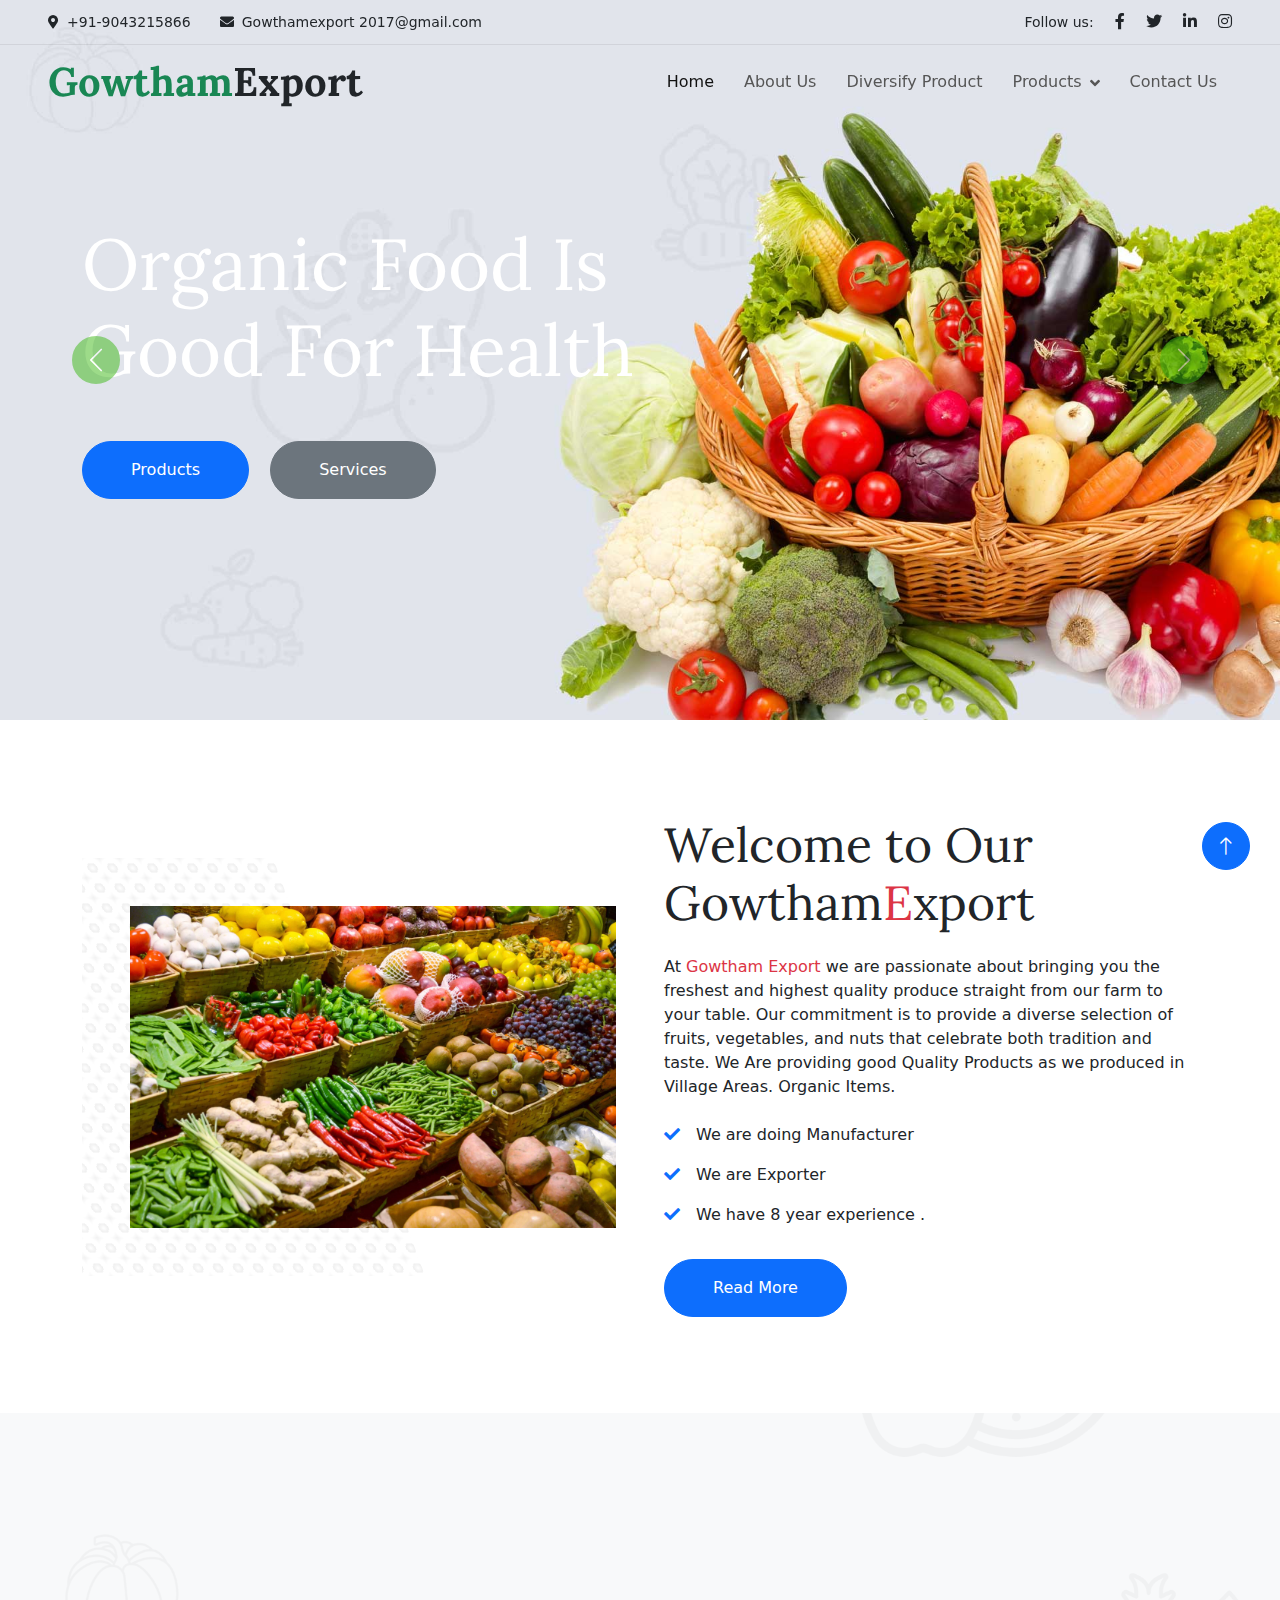
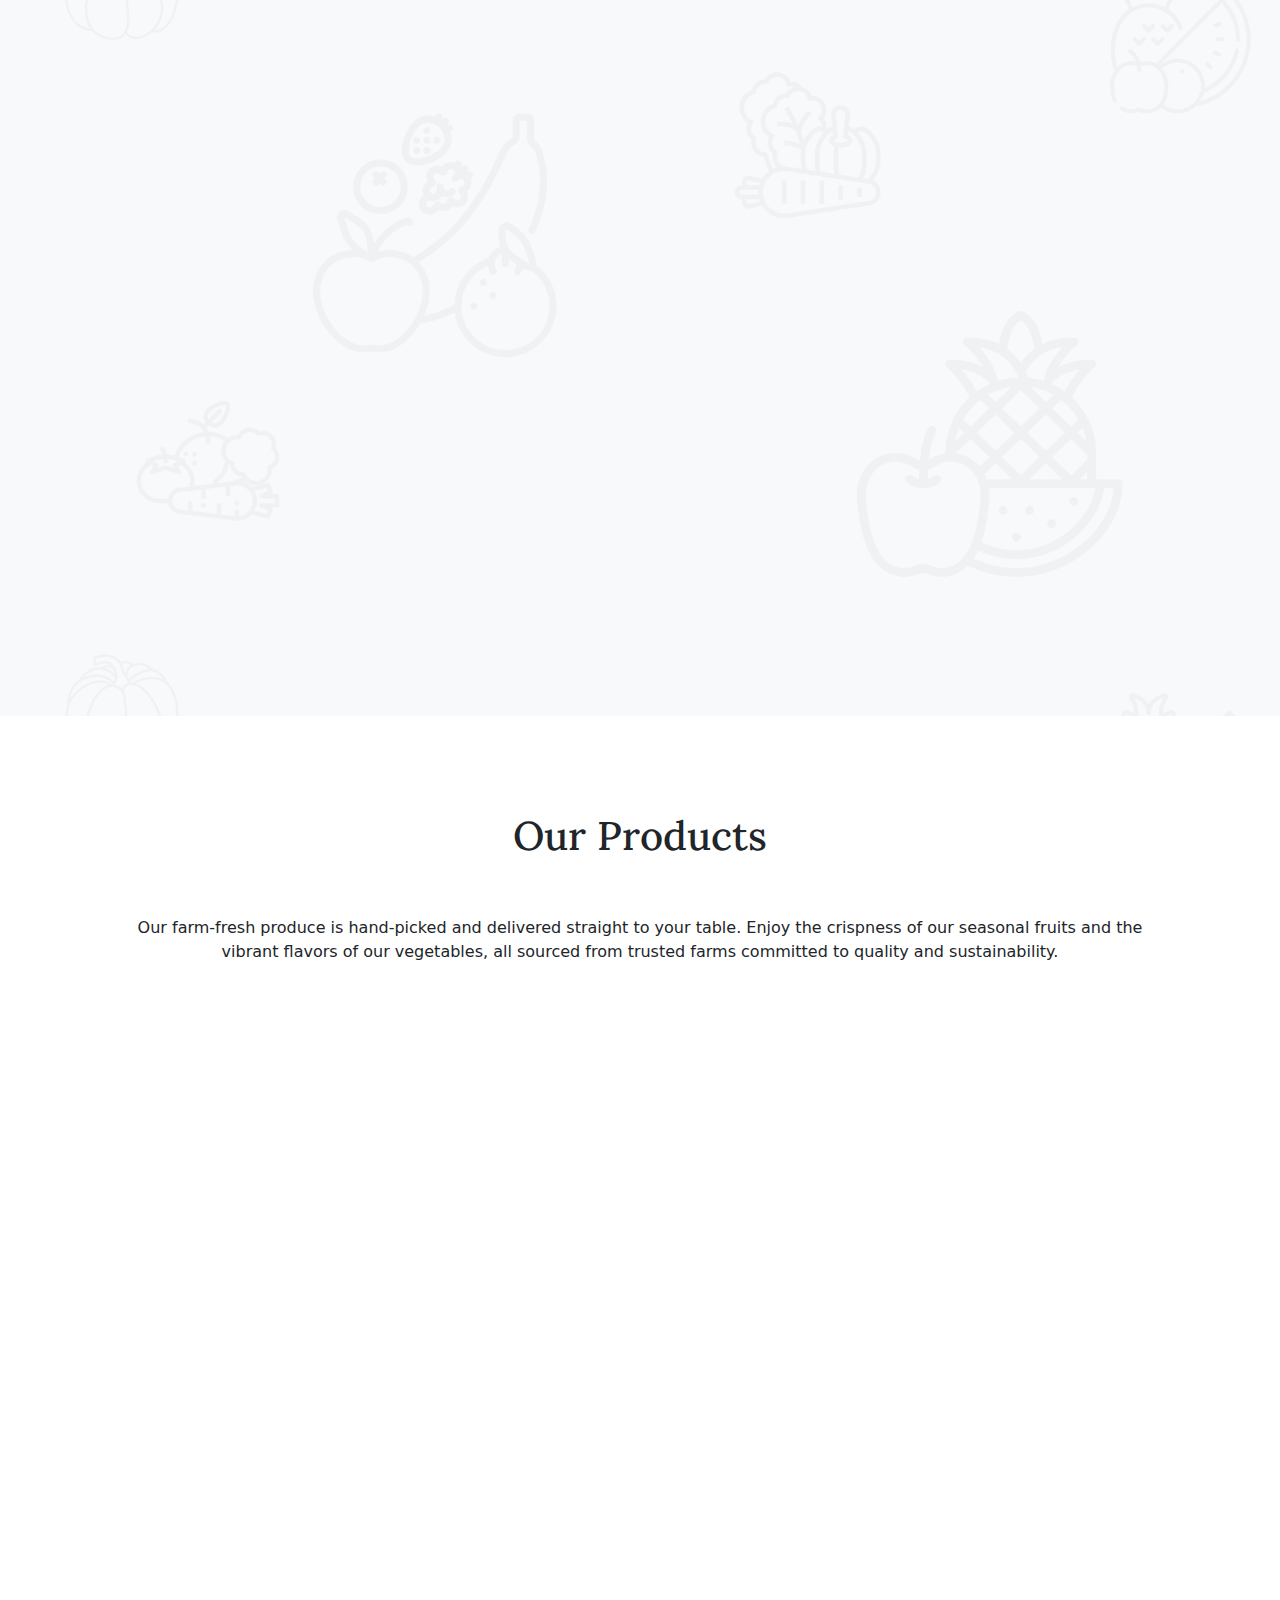
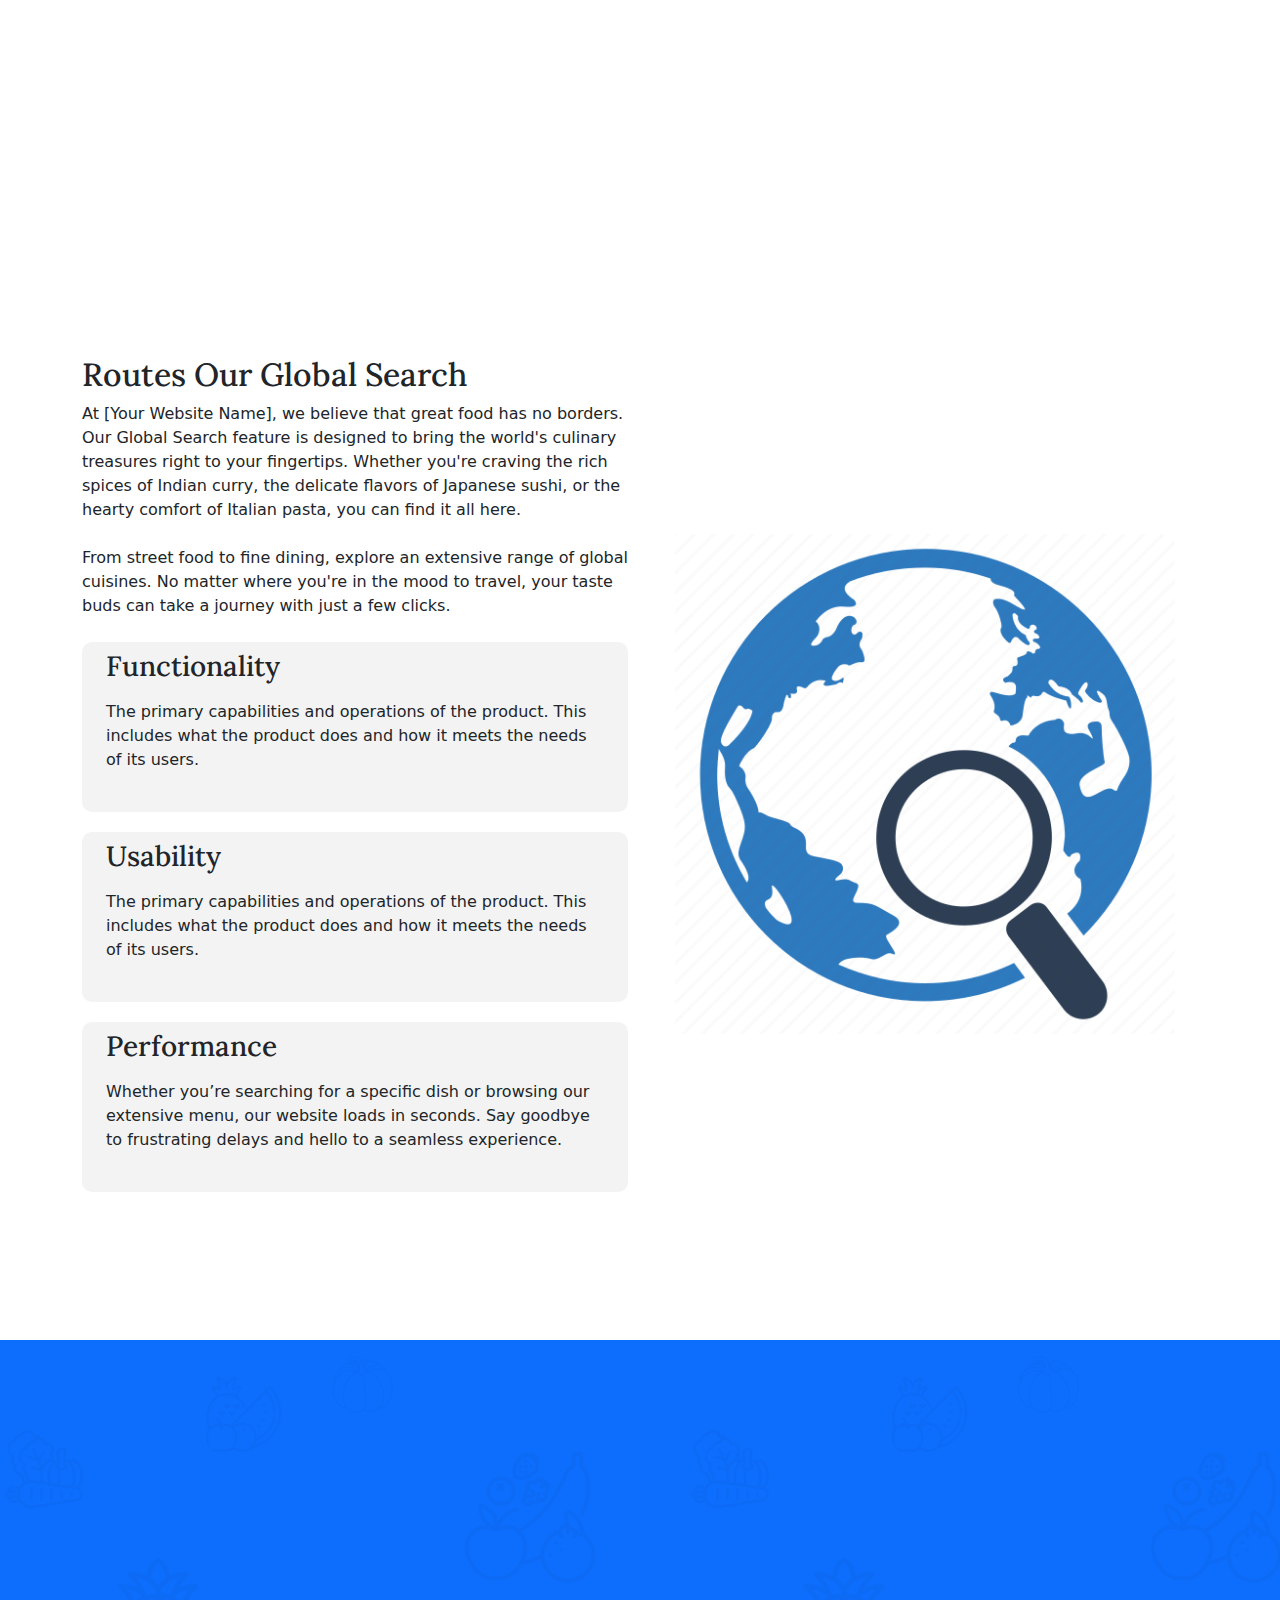
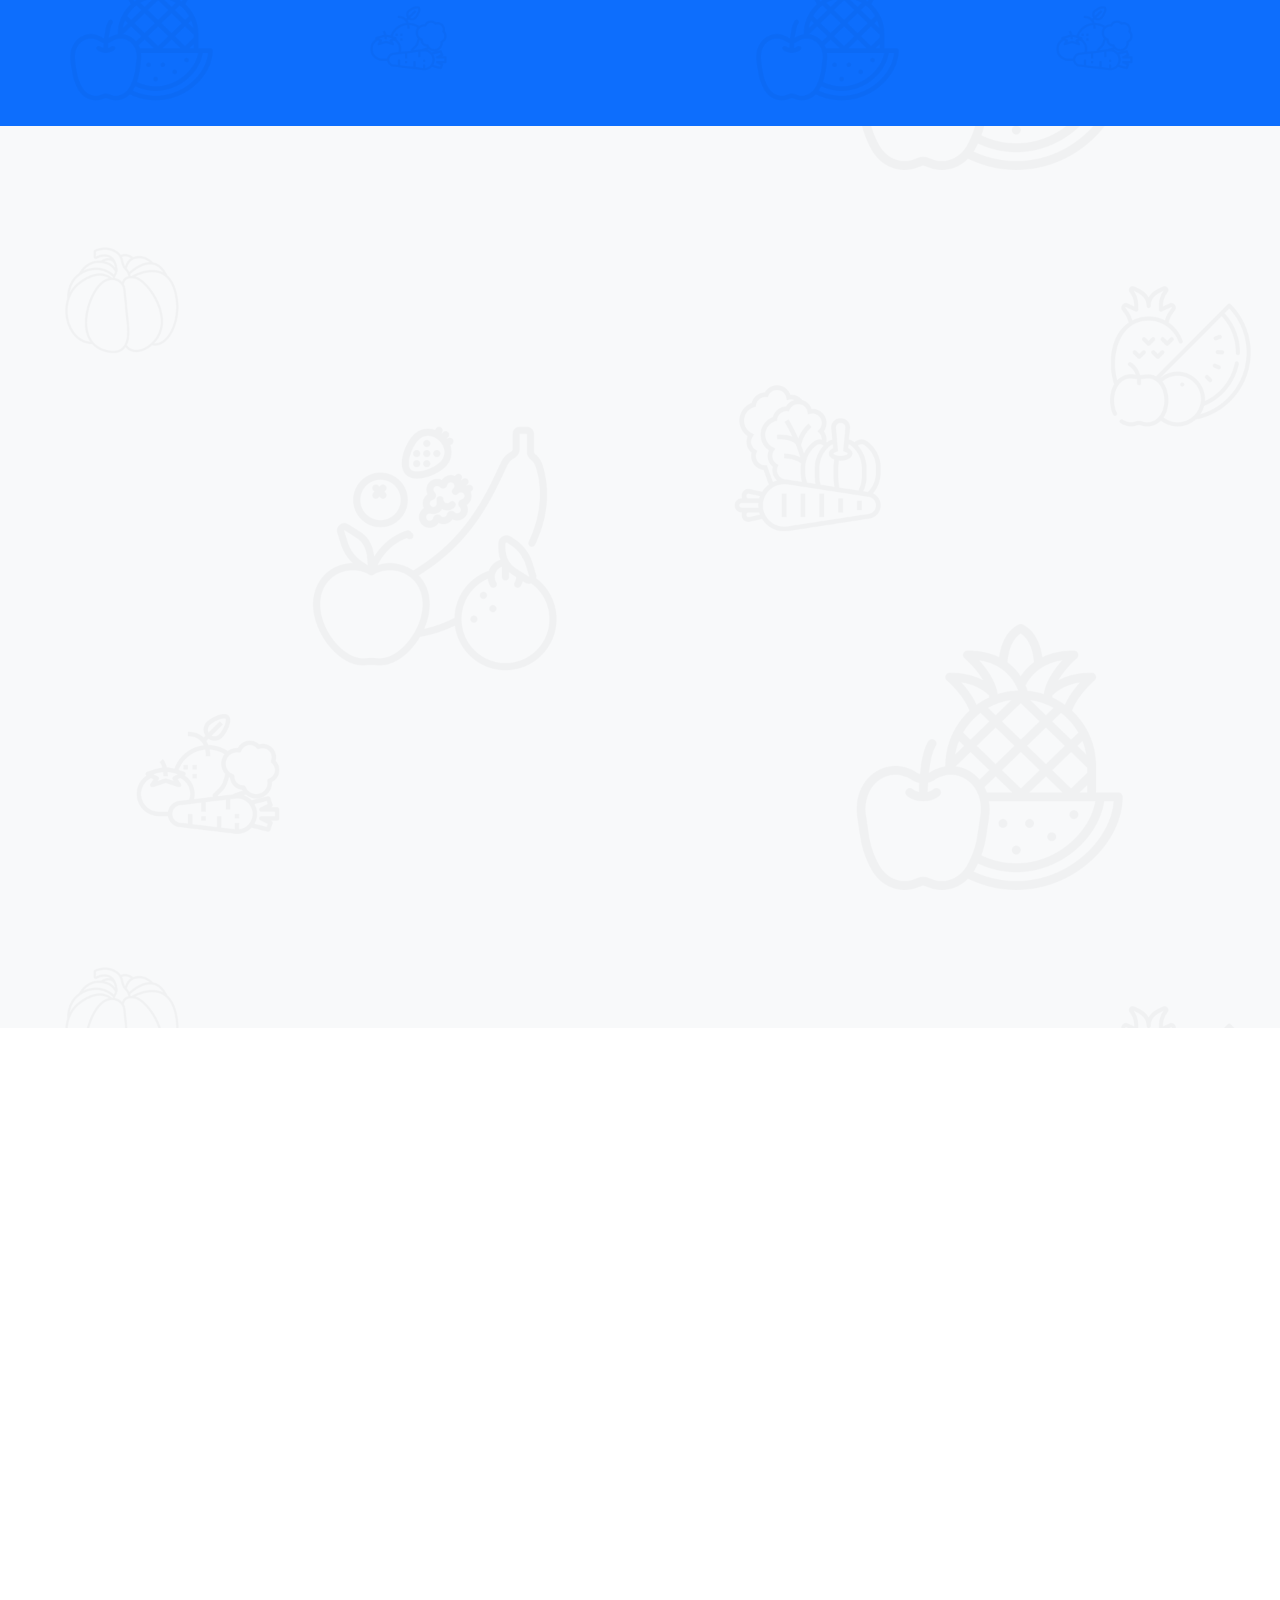
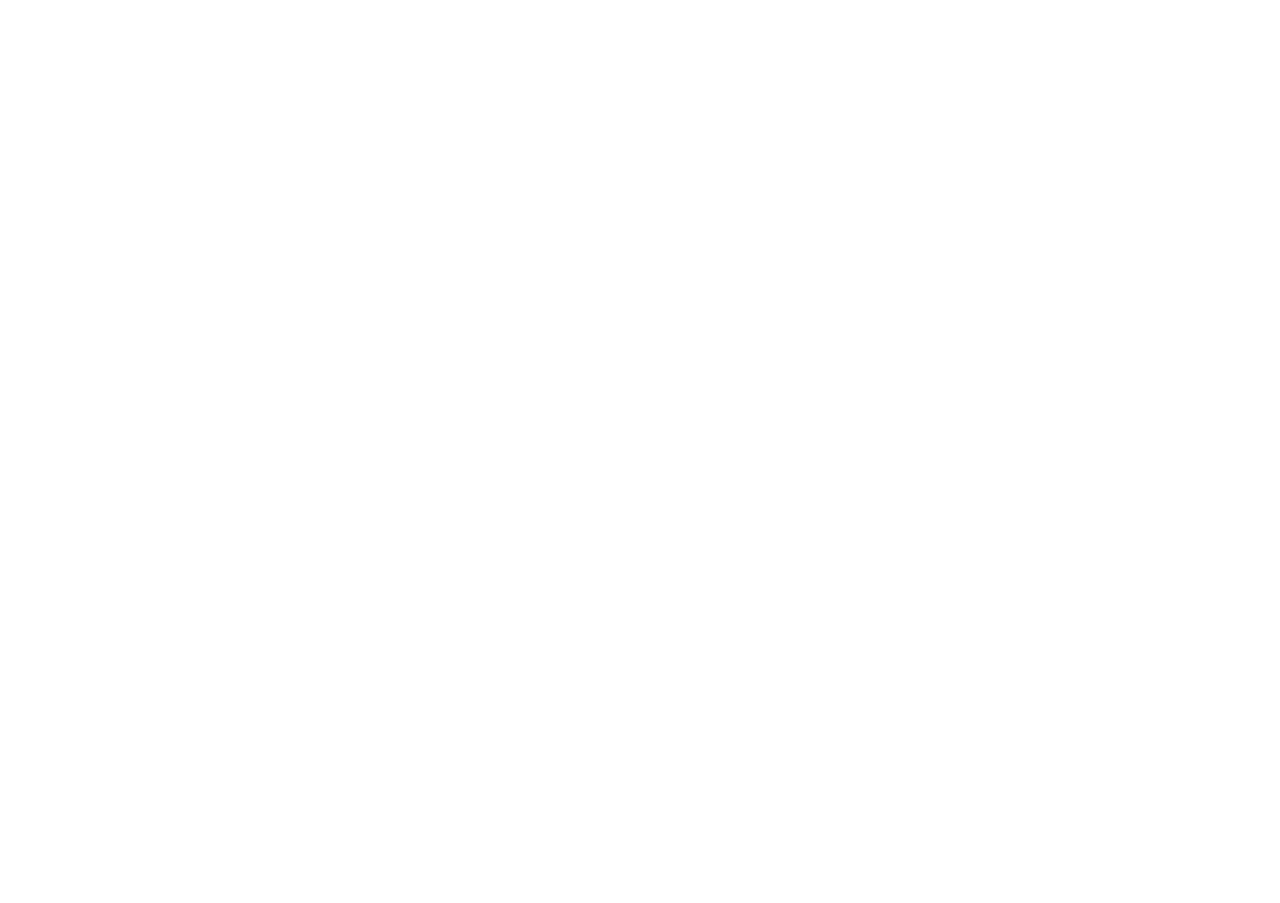
==== commit faa00461: "c" ====
--- a/index.html
+++ b/index.html
@@ -233,8 +233,9 @@
             <div class="row g-0 gx-5 ">
                 <div class="col-12">
                     <h2 class="text-center  fs-1">Our Products</h2>
-                    <p class="text-center p-5">Lorem ipsum dolor sit amet, consectetur adipisicing elit. Ipsa deleniti
-                        fugiat perspiciatis laudantium non accusantium ullam obcaecati quis reiciendis minus!.</p>
+                    <p class="text-center p-5">Our farm-fresh produce is hand-picked and delivered straight to your
+                        table. Enjoy the crispness of our seasonal fruits and the vibrant flavors of our vegetables, all
+                        sourced from trusted farms committed to quality and sustainability.</p>
                 </div>
                 <div class="col-12 col-sm-12 col-md-6 col-lg-3 my-3 wow fadeInUp " data-wow-delay="0.1s">
                     <div class="card rounded shadow-lg ">
@@ -373,7 +374,9 @@
                     </div>
                     <div class="content-global">
                         <h3 class="px-4 py-2">Performance</h3>
-                        <p class="px-4"> Whether you’re searching for a specific dish or browsing our extensive menu, our website loads in seconds. Say goodbye to frustrating delays and hello to a seamless experience.</p>
+                        <p class="px-4"> Whether you’re searching for a specific dish or browsing our extensive menu,
+                            our website loads in seconds. Say goodbye to frustrating delays and hello to a seamless
+                            experience.</p>
                     </div>
                 </div>
                 <div class="col-12 col-sm-12 col-md-12 col-lg-6">
@@ -417,7 +420,7 @@
             <div class="section-header text-center mx-auto mb-5 wow fadeInUp" data-wow-delay="0.1s"
                 style="max-width: 500px;">
                 <h1 class="display-5 mb-3">Customer Review</h1>
-                <p>"I’ve tried many food delivery services, but [<span class="text-danger">Gowthamexport</span>] stands
+                <p>"I’ve tried many food delivery services, but <span class="text-danger">Gowtham Export</span> stands
                     out with its fresh, delicious meals and timely deliveries. The [specific meal, e.g., 'chicken tikka
                     masala'] is my go-to—always piping hot and perfectly seasoned. Highly recommend!.</p>
             </div>
@@ -610,13 +613,62 @@
     </div>
     <!-- Contact End -->
 
+    <!-- For modal  -->
+
+    <!-- Modal -->
+    <div class="modal fade" id="exampleModal" tabindex="-1" aria-labelledby="exampleModalLabel" aria-hidden="true">
+        <div class="modal-dialog">
+            <div class="modal-content">
+                <div class="modal-header">
+                    <h1 class="modal-title fs-5" id="exampleModalLabel">Welcome To Gowtham Export
+                    </h1>
+                    <button type="button" class="btn-close" data-bs-dismiss="modal" aria-label="Close"></button>
+                </div>
+                <div class="modal-body">
+                    <div class="row">
+                        <div class="col-12 col-md-6 my-2">
+                            <input type="text" class="form-control name" value="" placeholder="Enter Your Name" />
+                        </div>
+                        <div class="col-12 col-md-6 my-2">
+                            <input type="number" class="form-control number" value="" placeholder="Enter Your Number" />
+                        </div>
+                        <div class="col-12  my-2">
+                            <input type="email" class="form-control email" value="" placeholder="Enter Your Email" />
+                        </div>
+
+                    </div>
+                </div>
+                <div class="modal-footer">
+                    <button type="button" class="btn btn-danger" data-bs-dismiss="modal">Close</button>
+                    <button type="button" onclick="go()" class="btn btn-primary">Submit</button>
+                </div>
+            </div>
+        </div>
+    </div>
+    <script type='text/Javascript'>
+          function go() {
+            var name = document.querySelector(".name").value;
+            var email = document.querySelector(".email").value;
+            var number = document.querySelector(".number").value;
+            var url = "https://wa.me/919502553110?text=" +
+            "Name: " +
+            name + " " +
+            "Number: " +
+            number + " " +
+            "Email :" + email;
+            window.open(url,"_blank").focus();
+          }
+</script>
+
+    <!-- Modal end  -->
+
 
     <!-- Footer Start -->
     <div class="container-fluid bg-dark footer mt-5 pt-5 wow fadeIn" data-wow-delay="0.1s">
         <div class="container py-5">
             <div class="row g-5">
                 <div class="col-lg-3 col-md-6">
-                    <h3 class="fw-bold text-success m-0">Gowtham<span class="text-white">Export</span></h3>
+                    <h3 class="fw-bold text-success m-0 pb-3">Gowtham<span class="text-white"> Export</span></h3>
                     <p>At Gowtham Export we are passionate about bringing you the freshest and highest quality produce
                         straight from our farm to your table.</p>
                     <div class="d-flex pt-2">
@@ -630,7 +682,7 @@
                                 class="fab fa-linkedin-in"></i></a>
                     </div>
                 </div>
-                <div class="col-lg-3 col-md-6">
+                <div class="col-lg-4 col-md-6">
                     <h4 class="text-light mb-4">Address</h4>
                     <p title="Do-3/24  nedungur village  Karur District  Pin Code -639111"><i
                             class="fa fa-map-marker-alt me-3"></i>Do-3/24 nedungur village Karur District Pin
@@ -646,9 +698,9 @@
                     <a class="btn btn-link" href="">Terms & Condition</a>
                     <a class="btn btn-link" href="">Support</a>
                 </div>
-                <div class="col-lg-3 col-md-6">
+                <div class="col-lg-2 col-md-6">
                     <h4 class="text-light mb-4">Newsletter</h4>
-                    <p>Dolor amet sit justo amet elitr clita ipsum elitr est.</p>
+                    <p>Share your news with us.</p>
                     <div class="position-relative mx-auto" style="max-width: 400px;">
                         <input class="form-control bg-transparent w-100 py-3 ps-4 pe-5" type="text"
                             placeholder="Your email">
@@ -666,7 +718,7 @@
                     </div>
                     <div class="col-md-6 text-center text-md-end">
                         <!--/*** This template is free as long as you keep the footer author’s credit link/attribution link/backlink. If you'd like to use the template without the footer author’s credit link/attribution link/backlink, you can purchase the Credit Removal License from "https://htmlcodex.com/credit-removal". Thank you for your support. ***/-->
-                        Designed By <a href="https://htmlcodex.com">Web2Export</a>
+                        <span>Designed By  <img src="image/logo.webp" alt="" height="70px" width="200px"></span>
                     </div>
                 </div>
             </div>
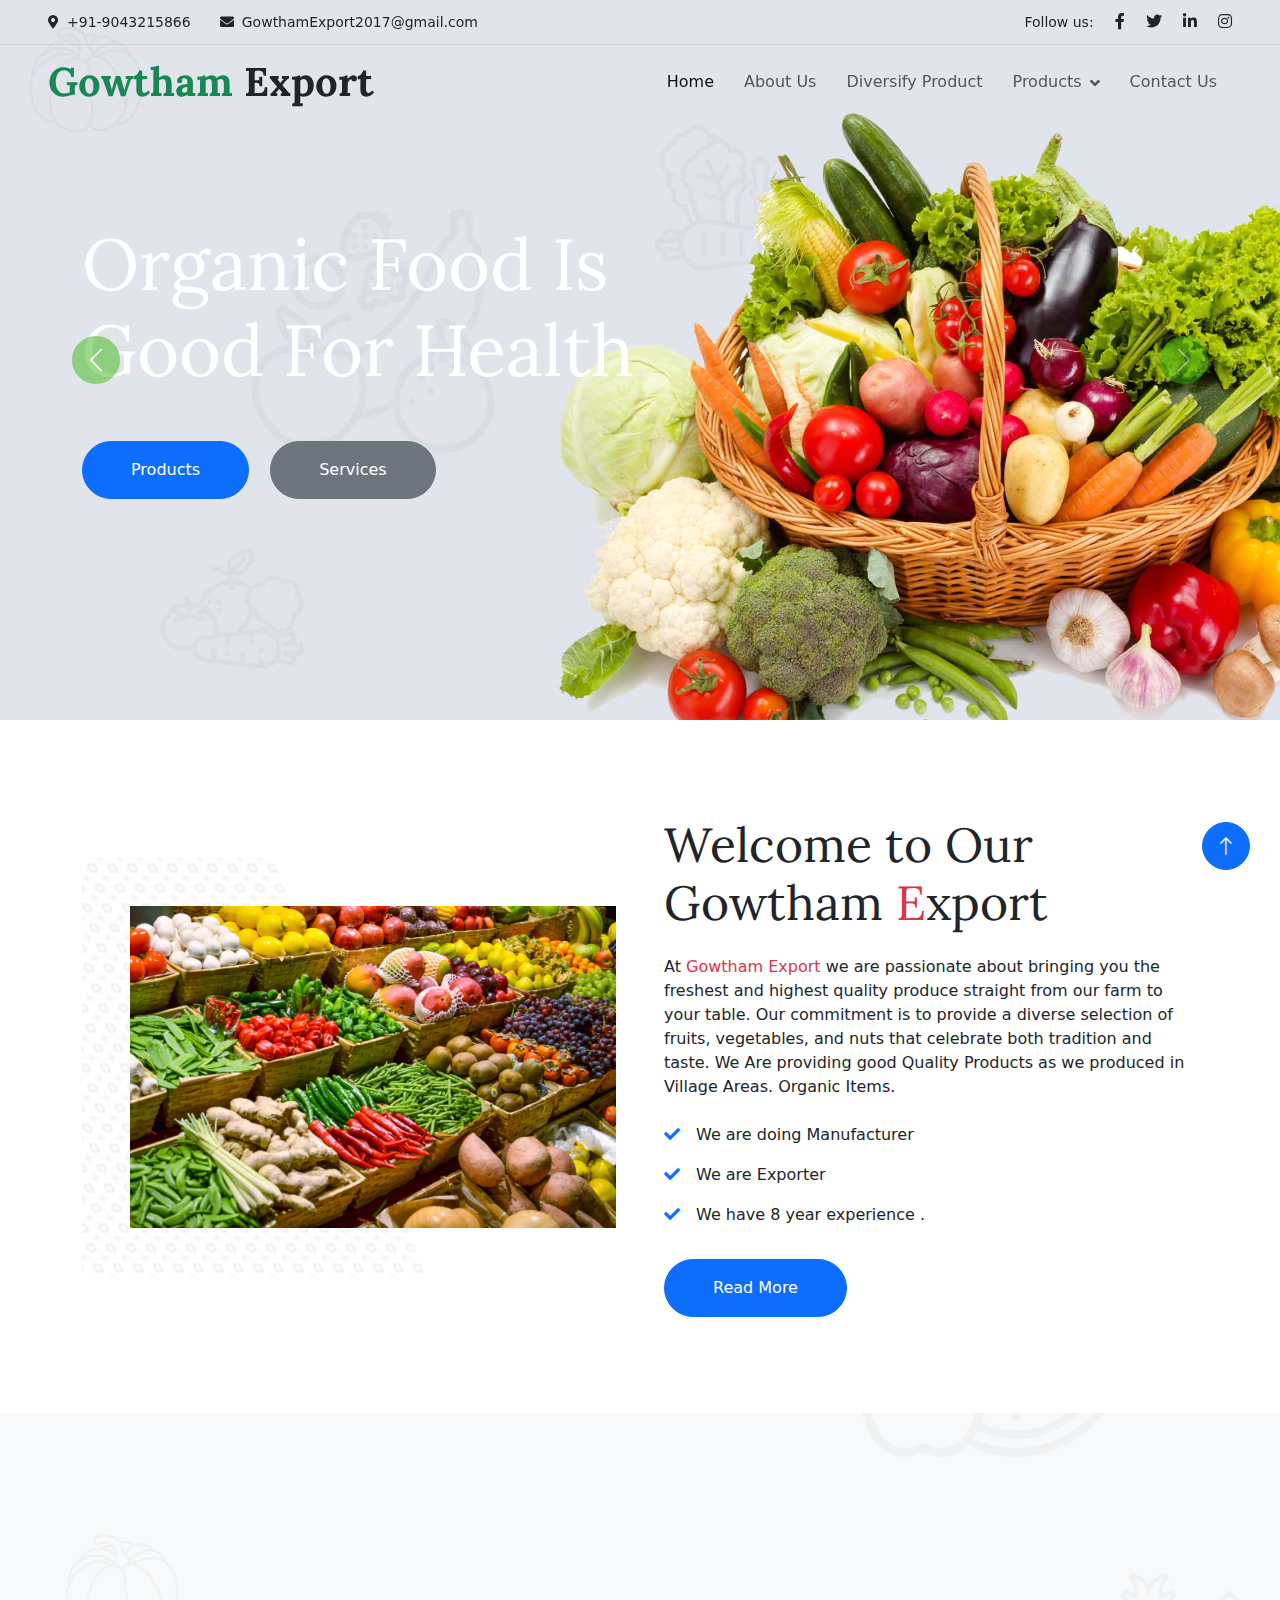
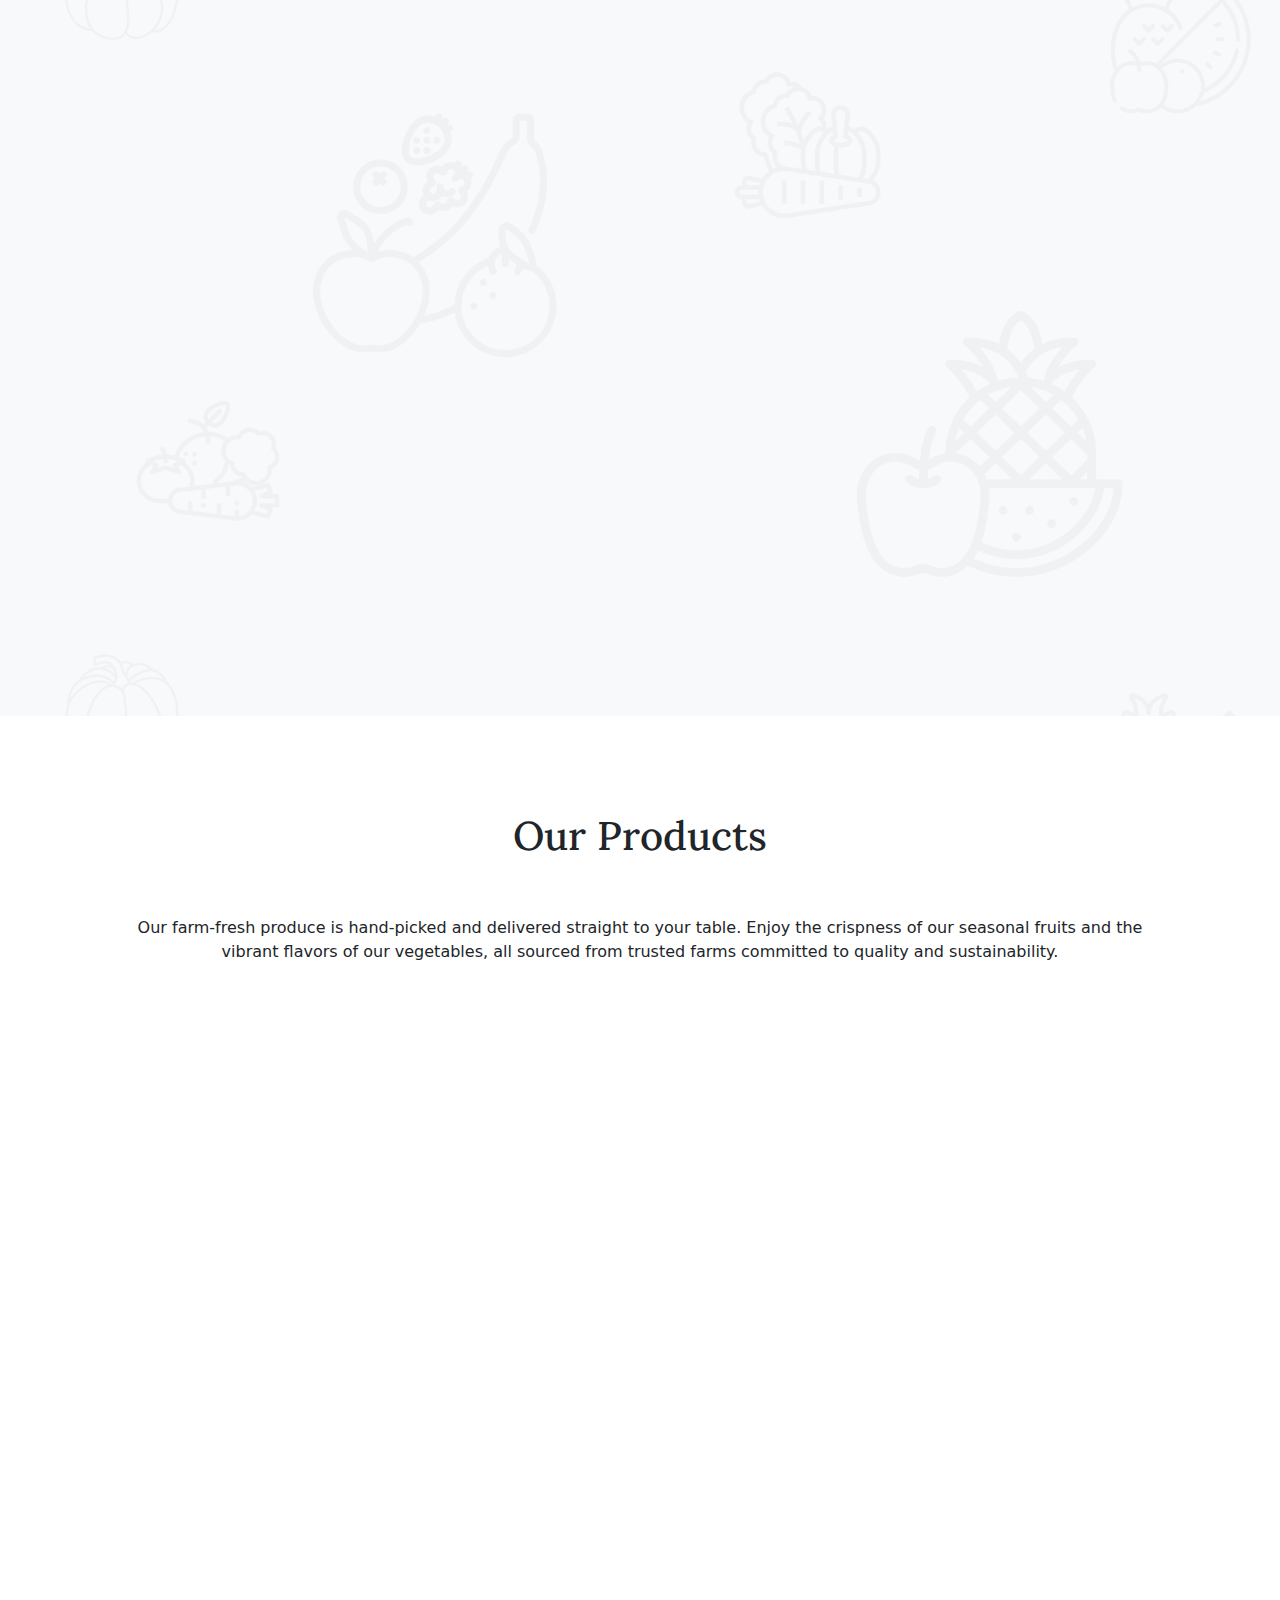
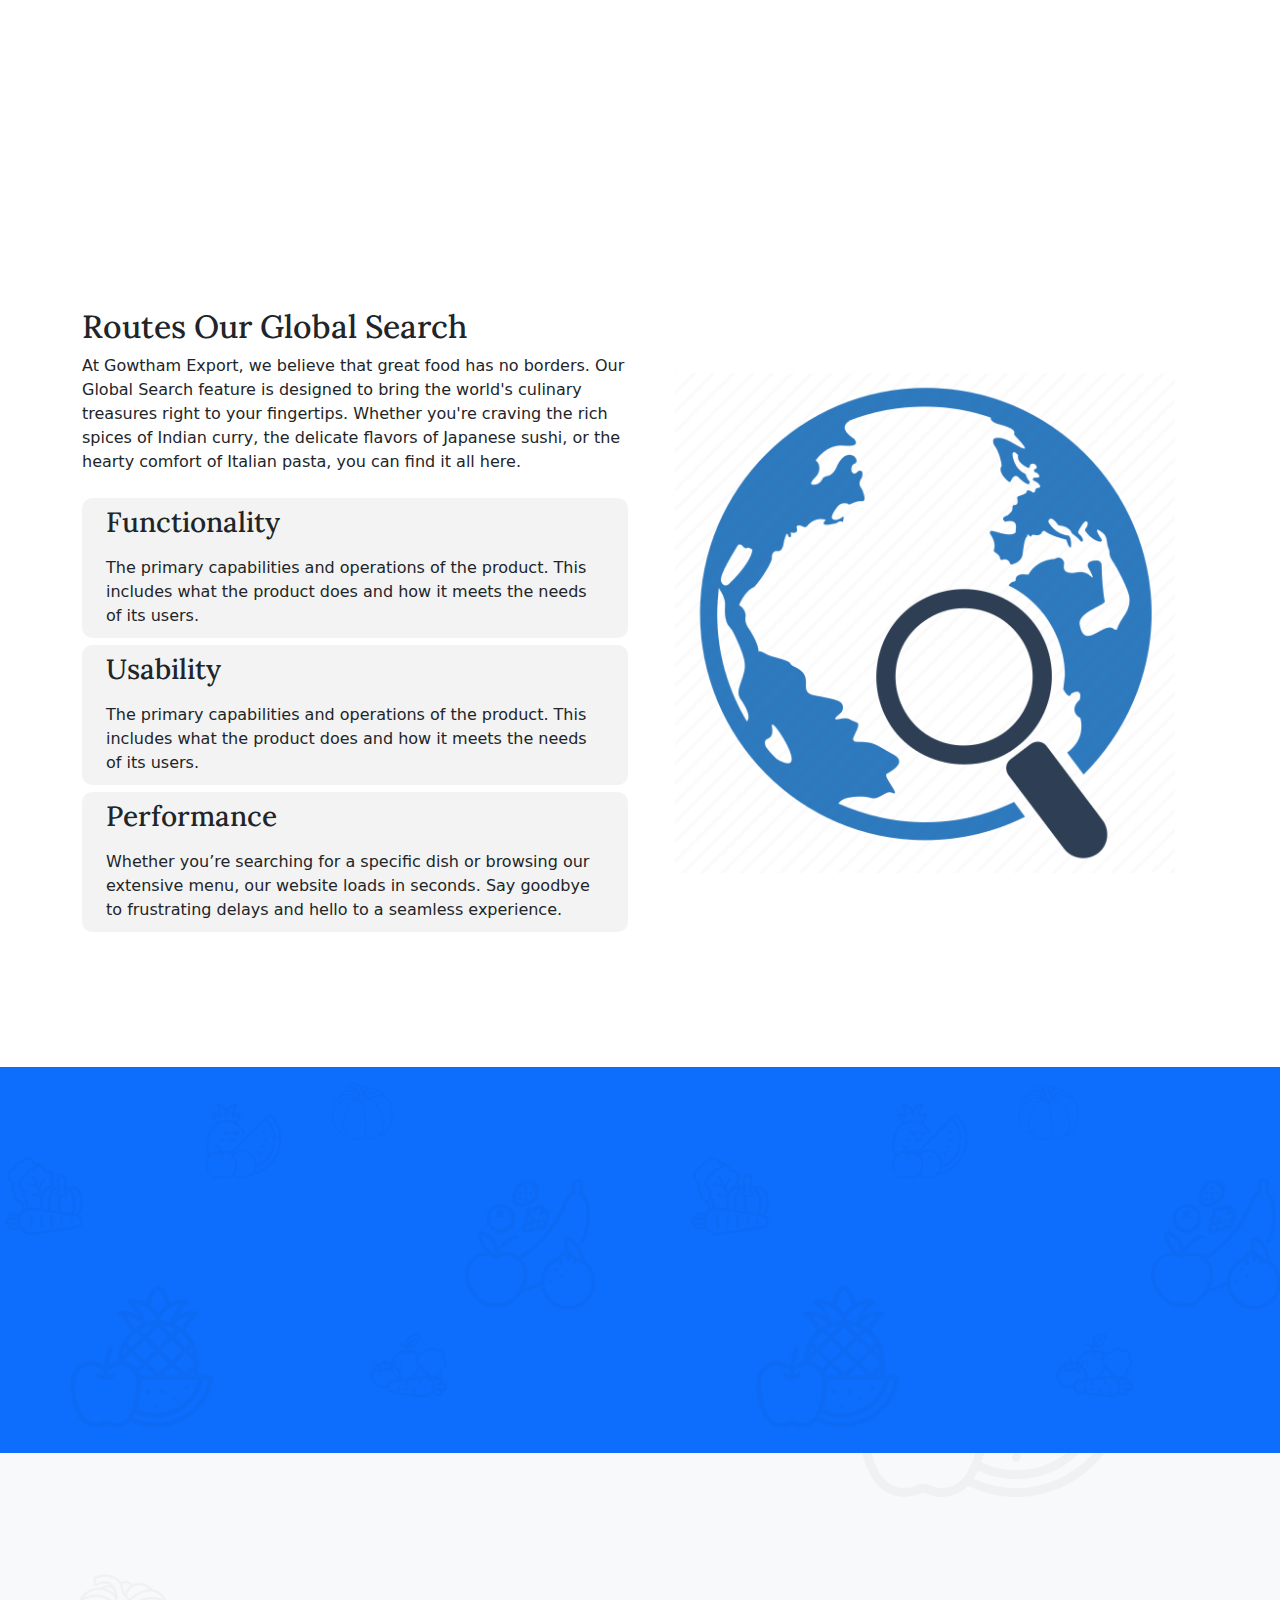
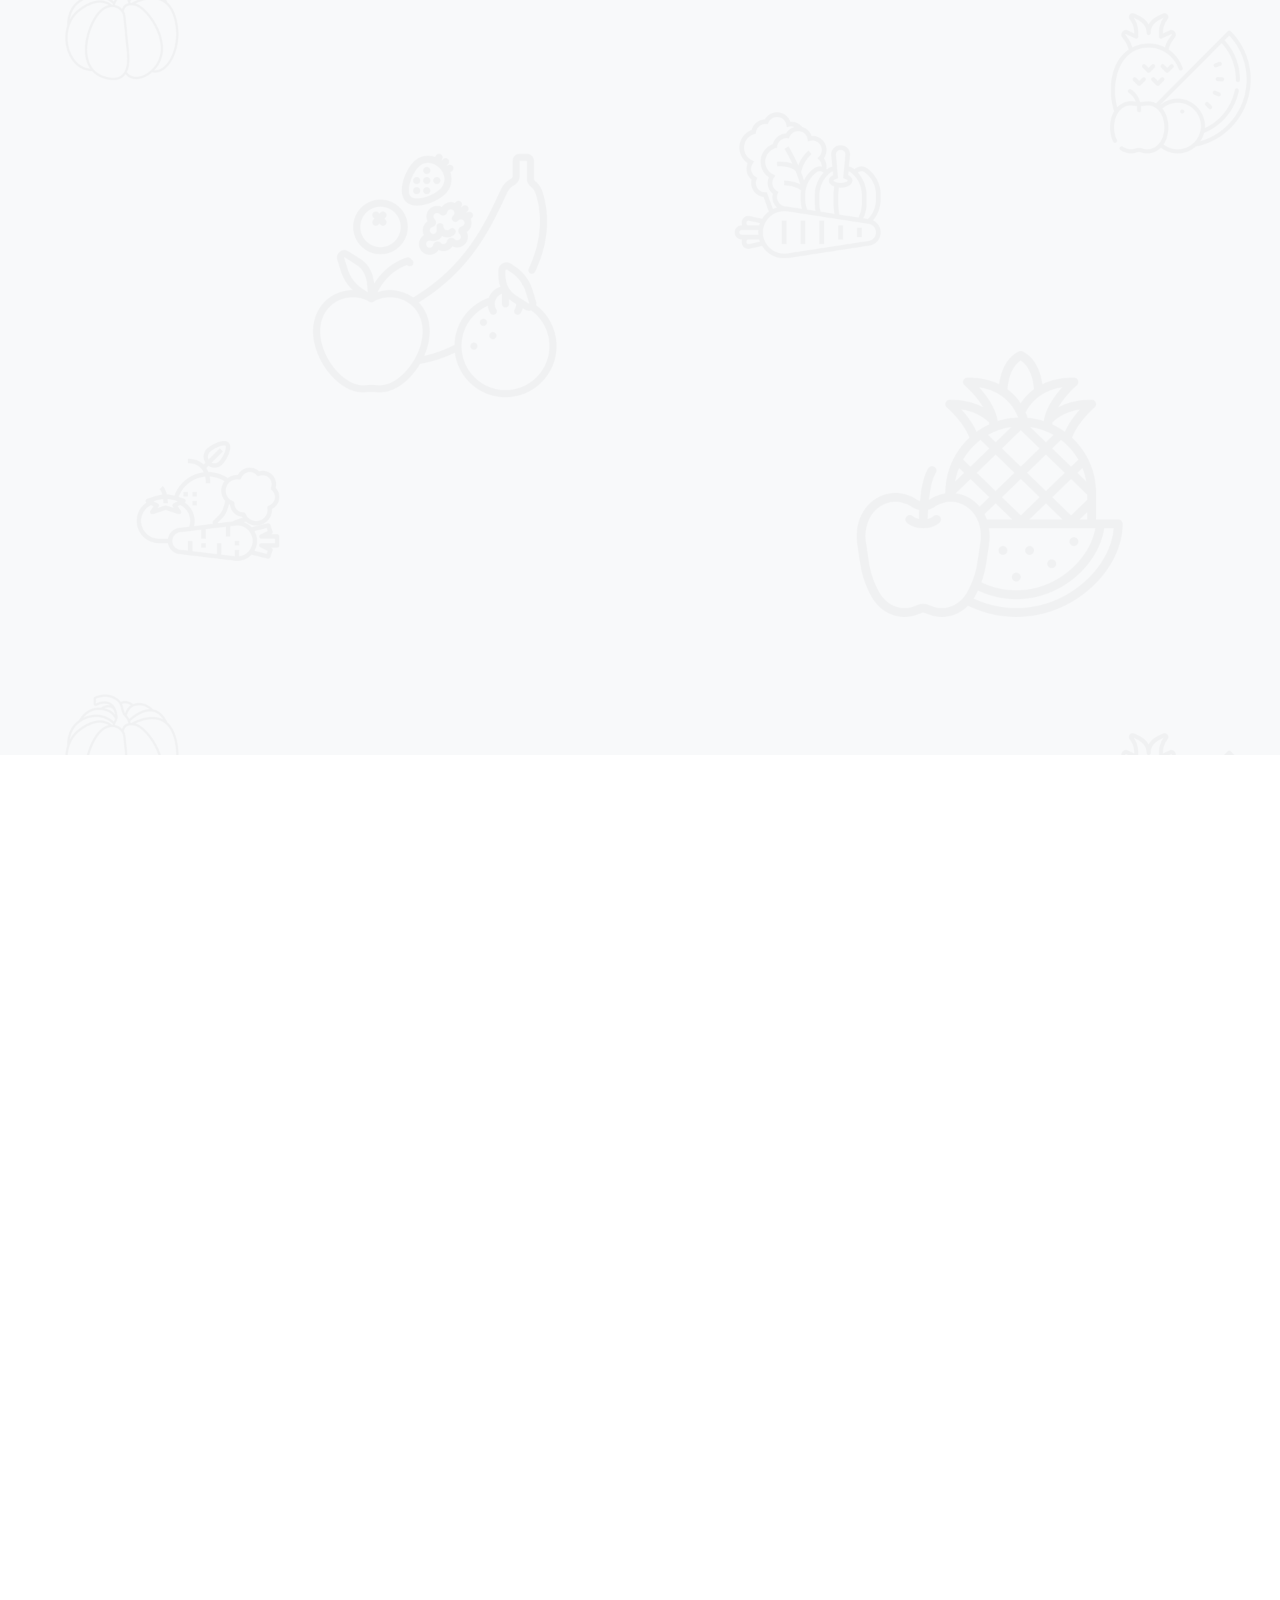
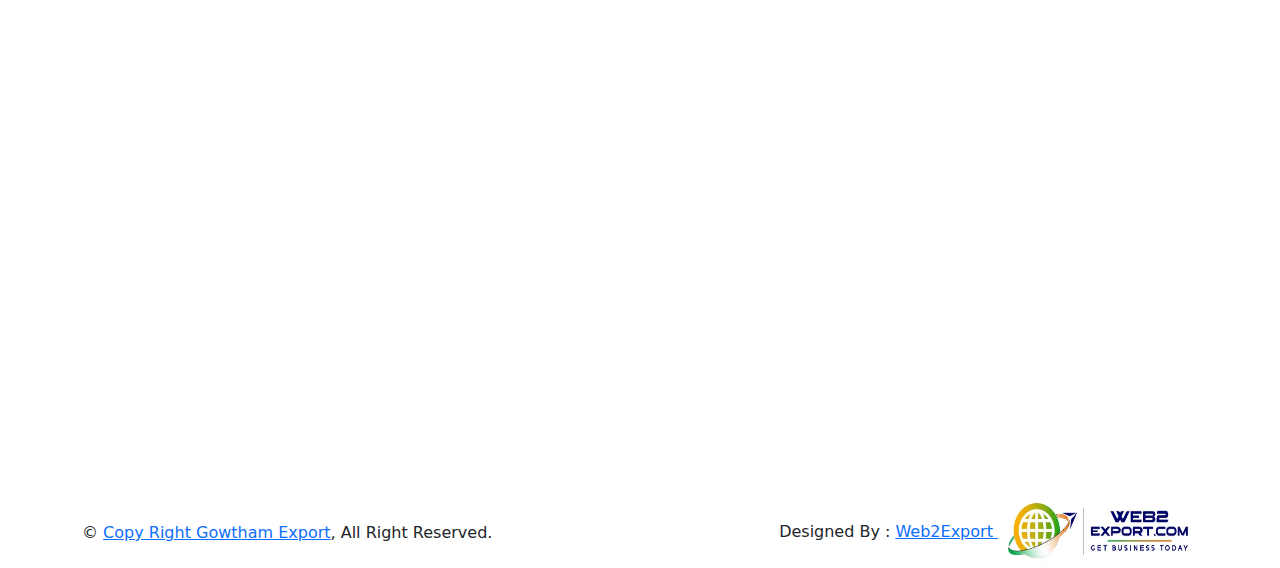
==== commit b5e4c56b: "change" ====
--- a/index.html
+++ b/index.html
@@ -49,7 +49,7 @@
         <div class="top-bar row gx-0 align-items-center d-none d-lg-flex">
             <div class="col-lg-6 px-5 text-start">
                 <small><i class="fa fa-map-marker-alt me-2"></i>+91-9043215866</small>
-                <small class="ms-4"><i class="fa fa-envelope me-2"></i>Gowthamexport 2017@gmail.com</small>
+                <small class="ms-4"><i class="fa fa-envelope me-2"></i>GowthamExport2017@gmail.com</small>
             </div>
             <div class="col-lg-6 px-5 text-end">
                 <small>Follow us:</small>
@@ -62,7 +62,7 @@
 
         <nav class="navbar navbar-expand-lg navbar-light py-lg-0 px-lg-5 wow fadeIn" data-wow-delay="0.1s">
             <a href="index.html" class="navbar-brand ms-4 ms-lg-0">
-                <h1 class="fw-bold text-success m-0">Gowtham<span class="text-dark">Export</span></h1>
+                <h1 class="fw-bold text-success m-0">Gowtham<span class="text-dark"> Export</span></h1>
             </a>
             <button type="button" class="navbar-toggler me-4" data-bs-toggle="collapse"
                 data-bs-target="#navbarCollapse">
@@ -161,7 +161,7 @@
                     </div>
                 </div>
                 <div class="col-lg-6 wow fadeIn" data-wow-delay="0.5s">
-                    <h1 class="display-5 mb-4">Welcome to Our Gowtham<span class="text-danger">E</span>xport</h1>
+                    <h1 class="display-5 mb-4">Welcome to Our Gowtham<span class="text-danger"> E</span>xport</h1>
                     <p class="mb-4">At <span class="text-danger">Gowtham Export</span> we are passionate about bringing
                         you the freshest and
                         highest quality produce straight from our farm to your table. Our commitment is to provide a
@@ -242,7 +242,7 @@
                         <img src="image/basmati-rice.jpeg" class="card-img-top border border-black" alt="..."
                             height="200px" width="100%" style="object-fit: cover;">
                         <div class="card-body">
-                            <h5 class="card-title text-center mt-2">Perfectly Fluffy Basmati Rice</h5>
+                            <h5 class="card-title text-center mt-2">Basmati Rice</h5>
                             <div class="text-center py-3">
                                 <a href="#" class="btn btn-primary" data-bs-toggle="modal"
                                     data-bs-target="#exampleModal"><span class="text-center">Enquiry</span></a>
@@ -255,7 +255,7 @@
                         <img src="image/black pepper-1.webp" class="card-img-top border border-black" alt="..."
                             height="200px" width="100%" style="object-fit: cover;">
                         <div class="card-body">
-                            <h5 class="card-title text-center mt-2">Savory Black Pepper Excellence</h5>
+                            <h5 class="card-title text-center mt-2">Black Pepper</h5>
                             <div class="text-center py-3">
                                 <a href="#" class="btn btn-primary" data-bs-toggle="modal"
                                     data-bs-target="#exampleModal"><span class="text-center">Enquiry</span></a>
@@ -268,7 +268,7 @@
                         <img src="image/green cardamom-1.webp" class="card-img-top border border-black" alt="..."
                             height="200px" width="100%" style="object-fit: cover;">
                         <div class="card-body">
-                            <h5 class="card-title text-center mt-2">Premium Green Cardamom Spice</h5>
+                            <h5 class="card-title text-center mt-2">Green Cardamom</h5>
                             <div class="text-center py-3">
                                 <a href="#" class="btn btn-primary" data-bs-toggle="modal"
                                     data-bs-target="#exampleModal"><span class="text-center">Enquiry</span></a>
@@ -281,7 +281,7 @@
                         <img src="image/red-chilli-3.webp" class="card-img-top border border-black" alt="..."
                             height="200px" width="100%" style="object-fit: cover;">
                         <div class="card-body">
-                            <h5 class="card-title text-center mt-2">Fresh Red Chilli Excellence</h5>
+                            <h5 class="card-title text-center mt-2">Red Chilli</h5>
                             <div class="text-center py-3">
                                 <a href="#" class="btn btn-primary" data-bs-toggle="modal"
                                     data-bs-target="#exampleModal"><span class="text-center">Enquiry</span></a>
@@ -294,7 +294,7 @@
                         <img src="image/onion-2.jpg" class="card-img-top border border-black" alt="..." height="200px"
                             width="100%" style="object-fit: cover;">
                         <div class="card-body">
-                            <h5 class="card-title text-center mt-2">Fresh Red Onion Excellence</h5>
+                            <h5 class="card-title text-center mt-2">Red Onion</h5>
                             <div class="text-center py-3">
                                 <a href="#" class="btn btn-primary" data-bs-toggle="modal"
                                     data-bs-target="#exampleModal"><span class="text-center">Enquiry</span></a>
@@ -307,7 +307,7 @@
                         <img src="image/sona-m.jpg" class="card-img-top border border-black" alt="..." height="200px"
                             width="100%" style="object-fit: cover;">
                         <div class="card-body">
-                            <h5 class="card-title text-center mt-2">Authentic Basmati Rice</h5>
+                            <h5 class="card-title text-center mt-2">Basmati Rice</h5>
                             <div class="text-center py-3">
                                 <a href="#" class="btn btn-primary" data-bs-toggle="modal"
                                     data-bs-target="#exampleModal"><span class="text-center">Enquiry</span></a>
@@ -320,7 +320,7 @@
                         <img src="image/white-salt.jpg" class="card-img-top border border-black" alt="..."
                             height="200px" width="100%" style="object-fit: cover;">
                         <div class="card-body">
-                            <h5 class="card-title text-center mt-2">Premium White Sugar Crystals</h5>
+                            <h5 class="card-title text-center mt-2">White Sugar</h5>
                             <div class="text-center py-3">
                                 <a href="#" class="btn btn-primary" data-bs-toggle="modal"
                                     data-bs-target="#exampleModal"><span class="text-center">Enquiry</span></a>
@@ -333,7 +333,7 @@
                         <img src="image/white-sugar-2.webp" class="card-img-top border border-black" alt="..."
                             height="200px" width="100%" style="object-fit: cover;">
                         <div class="card-body">
-                            <h5 class="card-title text-center mt-2">Classic White Salt Crystals</h5>
+                            <h5 class="card-title text-center mt-2">White Salt</h5>
                             <div class="text-center py-3">
                                 <a href="#" class="btn btn-primary" data-bs-toggle="modal"
                                     data-bs-target="#exampleModal"><span class="text-center">Enquiry</span></a>
@@ -353,13 +353,11 @@
             <div class="row align-items-center">
                 <div class="col-12 col-sm-12 col-md-12 col-lg-6">
                     <h2>Routes Our Global Search</h2>
-                    <p class="mb-4">At [Your Website Name], we believe that great food has no borders. Our Global Search
+                    <p class="mb-4">At Gowtham Export, we believe that great food has no borders. Our Global Search
                         feature is designed to bring the world's culinary treasures right to your fingertips. Whether
                         you're craving the rich spices of Indian curry, the delicate flavors of Japanese sushi, or the
                         hearty comfort of Italian pasta, you can find it all here.</p>
-                    <p class="mb-4"> From street food to fine dining, explore an extensive range of global cuisines. No
-                        matter where you're in the mood to travel, your taste buds can take a journey with just a few
-                        clicks.</p>
+                   
                     <div class="content-global">
                         <h3 class="px-4 py-2">Functionality</h3>
                         <p class="px-4">The primary capabilities and operations of the product. This includes what the
@@ -403,7 +401,7 @@
                         Are providing good Quality Products as we produced in Village Areas. Organic Items.</p>
                 </div>
                 <div class="col-md-5 text-md-end wow fadeIn" data-wow-delay="0.5s">
-                    <a class="btn btn-lg btn-secondary rounded-pill py-3 px-5" href="">Visit Now</a>
+                    <a class="btn btn-lg btn-secondary rounded-pill py-3 px-5" href="contact.html">Visit Now</a>
                 </div>
             </div>
         </div>
@@ -571,7 +569,7 @@
                             </div>
                             <div class="ms-3">
                                 <h4 class="text-primary">Email Us</h4>
-                                <a class="h6" href="mailto:info@example.com" target="_blank">Gowthamexport 2017@gmail.com</a>
+                                <a class="h6" href="mailto:info@example.com" target="_blank">Gowtham Export 2017@gmail.com</a>
                             </div>
                         </div>
                     </div>
@@ -671,16 +669,6 @@
                     <h3 class="fw-bold text-success m-0 pb-3">Gowtham<span class="text-white"> Export</span></h3>
                     <p>At Gowtham Export we are passionate about bringing you the freshest and highest quality produce
                         straight from our farm to your table.</p>
-                    <div class="d-flex pt-2">
-                        <a class="btn btn-square btn-outline-light rounded-circle me-1" href=""><i
-                                class="fab fa-twitter"></i></a>
-                        <a class="btn btn-square btn-outline-light rounded-circle me-1" href=""><i
-                                class="fab fa-facebook-f"></i></a>
-                        <a class="btn btn-square btn-outline-light rounded-circle me-1" href=""><i
-                                class="fab fa-youtube"></i></a>
-                        <a class="btn btn-square btn-outline-light rounded-circle me-0" href=""><i
-                                class="fab fa-linkedin-in"></i></a>
-                    </div>
                 </div>
                 <div class="col-lg-4 col-md-6">
                     <h4 class="text-light mb-4">Address</h4>
@@ -688,7 +676,7 @@
                             class="fa fa-map-marker-alt me-3"></i>Do-3/24 nedungur village Karur District Pin
                         Code -639111 Tamil Nadu India</p>
                     <p><i class="fa fa-phone-alt me-3"></i>+91-9994153063</p>
-                    <p><i class="fa fa-envelope me-3"></i>Gowthamexport 2017@gmail.com</p>
+                    <p><i class="fa fa-envelope me-3"></i>GowthamExport2017@gmail.com</p>
                 </div>
                 <div class="col-lg-3 col-md-6">
                     <h4 class="text-light mb-4">Quick Links</h4>
@@ -699,26 +687,30 @@
                     <a class="btn btn-link" href="">Support</a>
                 </div>
                 <div class="col-lg-2 col-md-6">
-                    <h4 class="text-light mb-4">Newsletter</h4>
-                    <p>Share your news with us.</p>
-                    <div class="position-relative mx-auto" style="max-width: 400px;">
-                        <input class="form-control bg-transparent w-100 py-3 ps-4 pe-5" type="text"
-                            placeholder="Your email">
-                        <button type="button"
-                            class="btn btn-primary py-2 position-absolute top-0 end-0 mt-2 me-2">SignUp</button>
+                    <h4 class="text-light mb-4">Social Link</h4>
+                    <div class="d-flex pt-2">
+                        <a class="btn btn-square btn-outline-light rounded-circle me-1" href=""><i
+                                class="fab fa-twitter"></i></a><br><br>
+                        <a class="btn btn-square btn-outline-light rounded-circle me-1" href=""><i
+                                class="fab fa-facebook-f"></i></a><br><br>
+                        <a class="btn btn-square btn-outline-light rounded-circle me-1" href=""><i
+                                class="fab fa-youtube"></i></a><br><br>
+                        <a class="btn btn-square btn-outline-light rounded-circle me-0" href=""><i
+                                class="fab fa-linkedin-in"></i></a><br><br>
+                    </div>
                     </div>
                 </div>
             </div>
         </div>
         <div class="container-fluid copyright">
             <div class="container">
-                <div class="row">
-                    <div class="col-md-6 text-center text-md-start mb-3 mb-md-0">
-                        &copy; <a href="#">Copy Right GowthamExport</a>, All Right Reserved.
+                <div class="row align-items-center">
+                    <div class="col-md-6 text-center text-md-start mb-3 mb-md-0 ">
+                        &copy; <a href="#">Copy Right Gowtham Export</a>, All Right Reserved.
                     </div>
                     <div class="col-md-6 text-center text-md-end">
                         <!--/*** This template is free as long as you keep the footer author’s credit link/attribution link/backlink. If you'd like to use the template without the footer author’s credit link/attribution link/backlink, you can purchase the Credit Removal License from "https://htmlcodex.com/credit-removal". Thank you for your support. ***/-->
-                        <span>Designed By  <img src="image/logo.webp" alt="" height="70px" width="200px"></span>
+                        <span>Designed By : <a href="https://web2export.com/">Web2Export   </a>  <img src="image/logo.webp" alt="" height="70px" width="200px"></span>
                     </div>
                 </div>
             </div>
--- a/css/style.css
+++ b/css/style.css
@@ -404,7 +404,8 @@
     background-position: center;
     background-color: white;
 }
-.bg-Contact{
+
+.bg-Contact {
     background-image: linear-gradient(rgb(57 45 45 / 75%), rgb(0 0 0 / 85%)), url("../image/bgContact.webp");
     height: 40vh;
     background-size: cover;
@@ -489,15 +490,10 @@
 .content-global {
     background-color: #F3F3F3;
     border-radius: 10px;
-    height: 170px;
-    margin-bottom: 20px;
+    height: 140px;
+    margin-bottom: 7px;
 }
 
 .content-global h3 {
-    margin-top: 9px;
-}
-.content-global:hover {
-    background-color: #F3F3F3;
-    border-radius: 10px;
-    height: 130px;
+    margin-top: 5px;
 }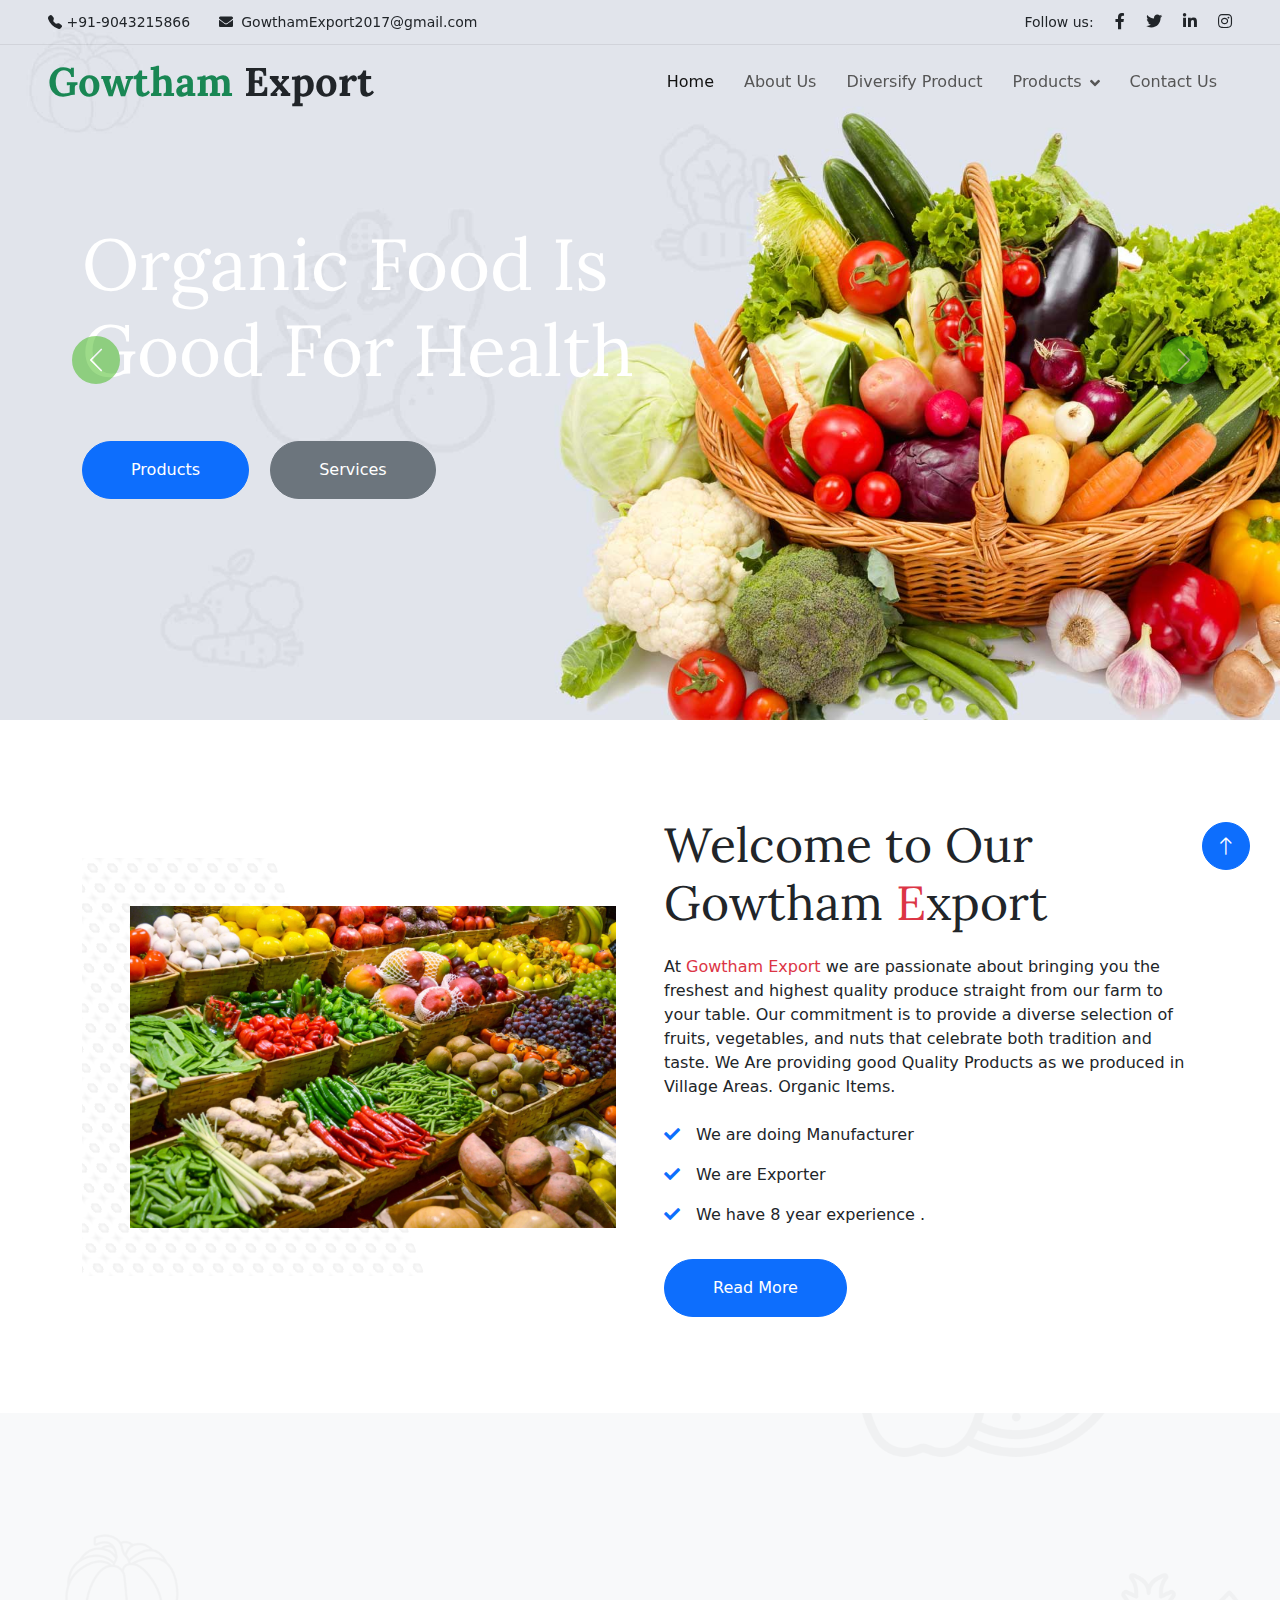
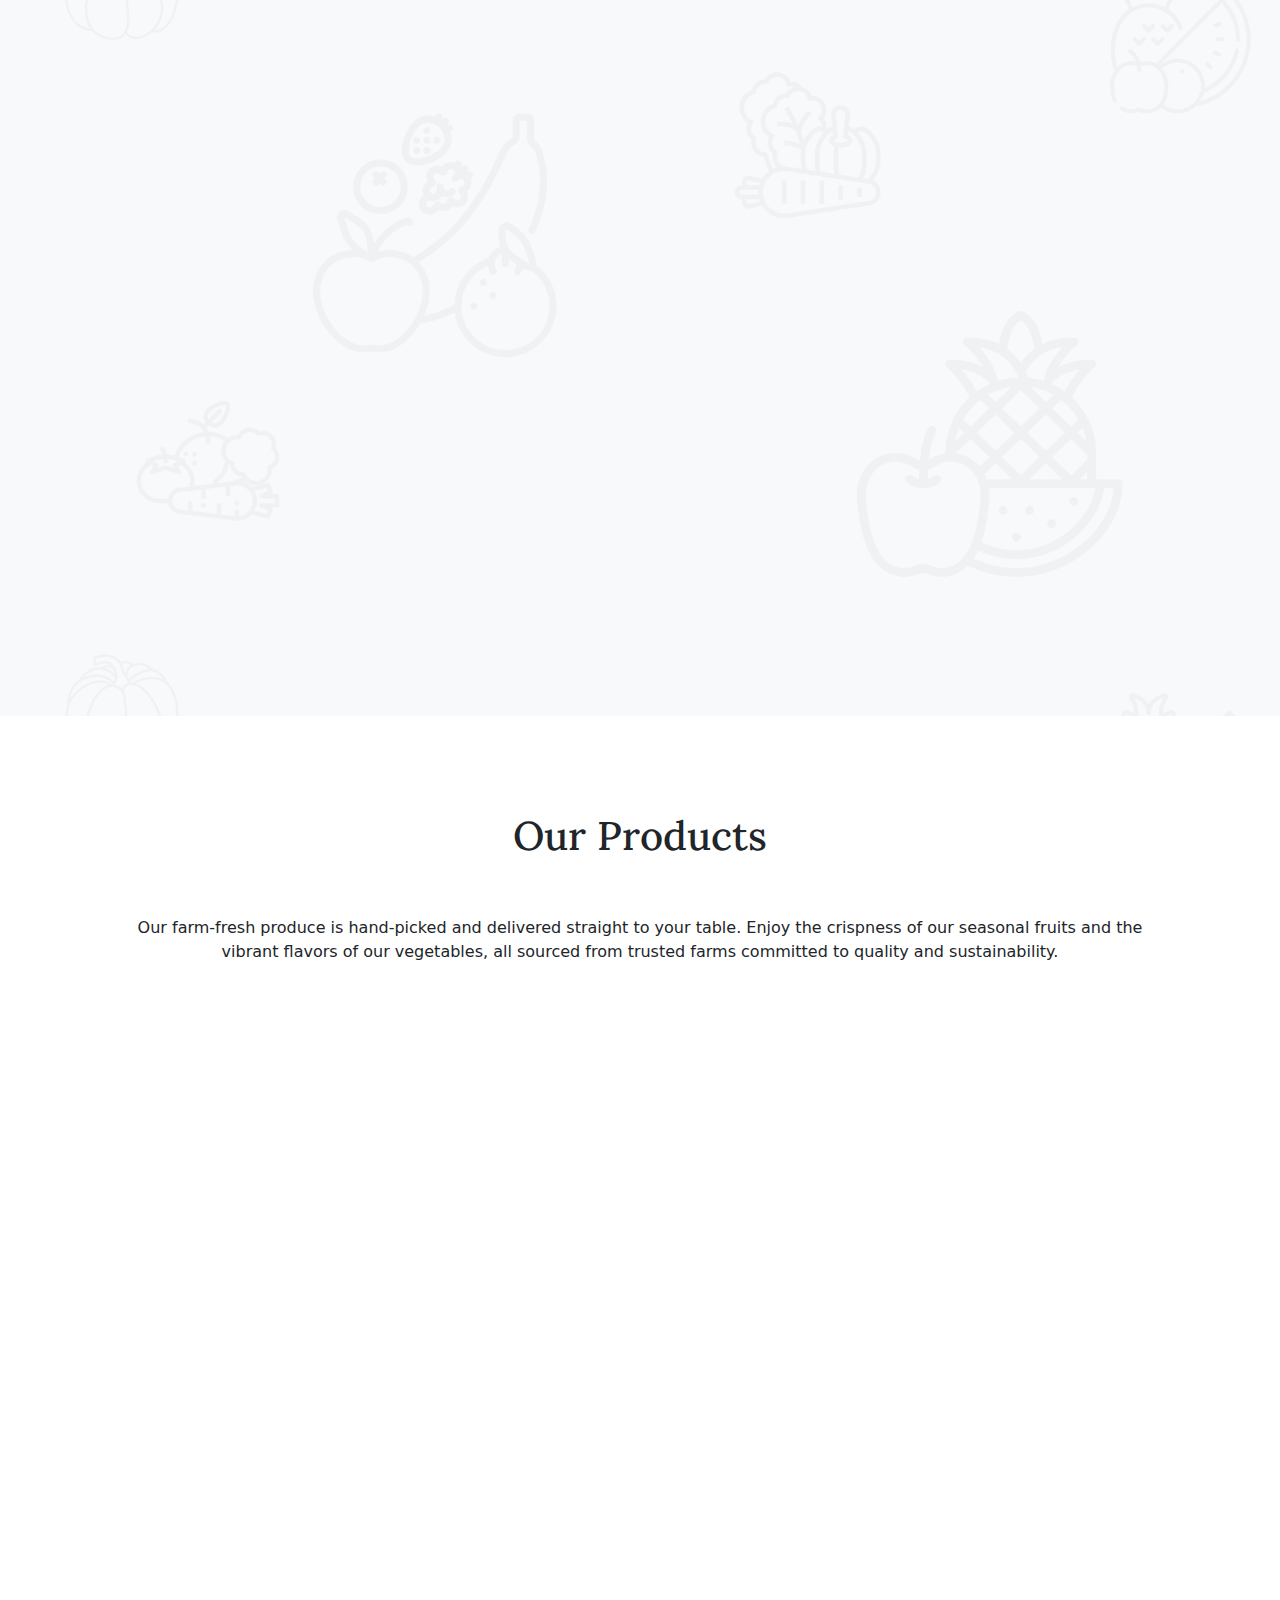
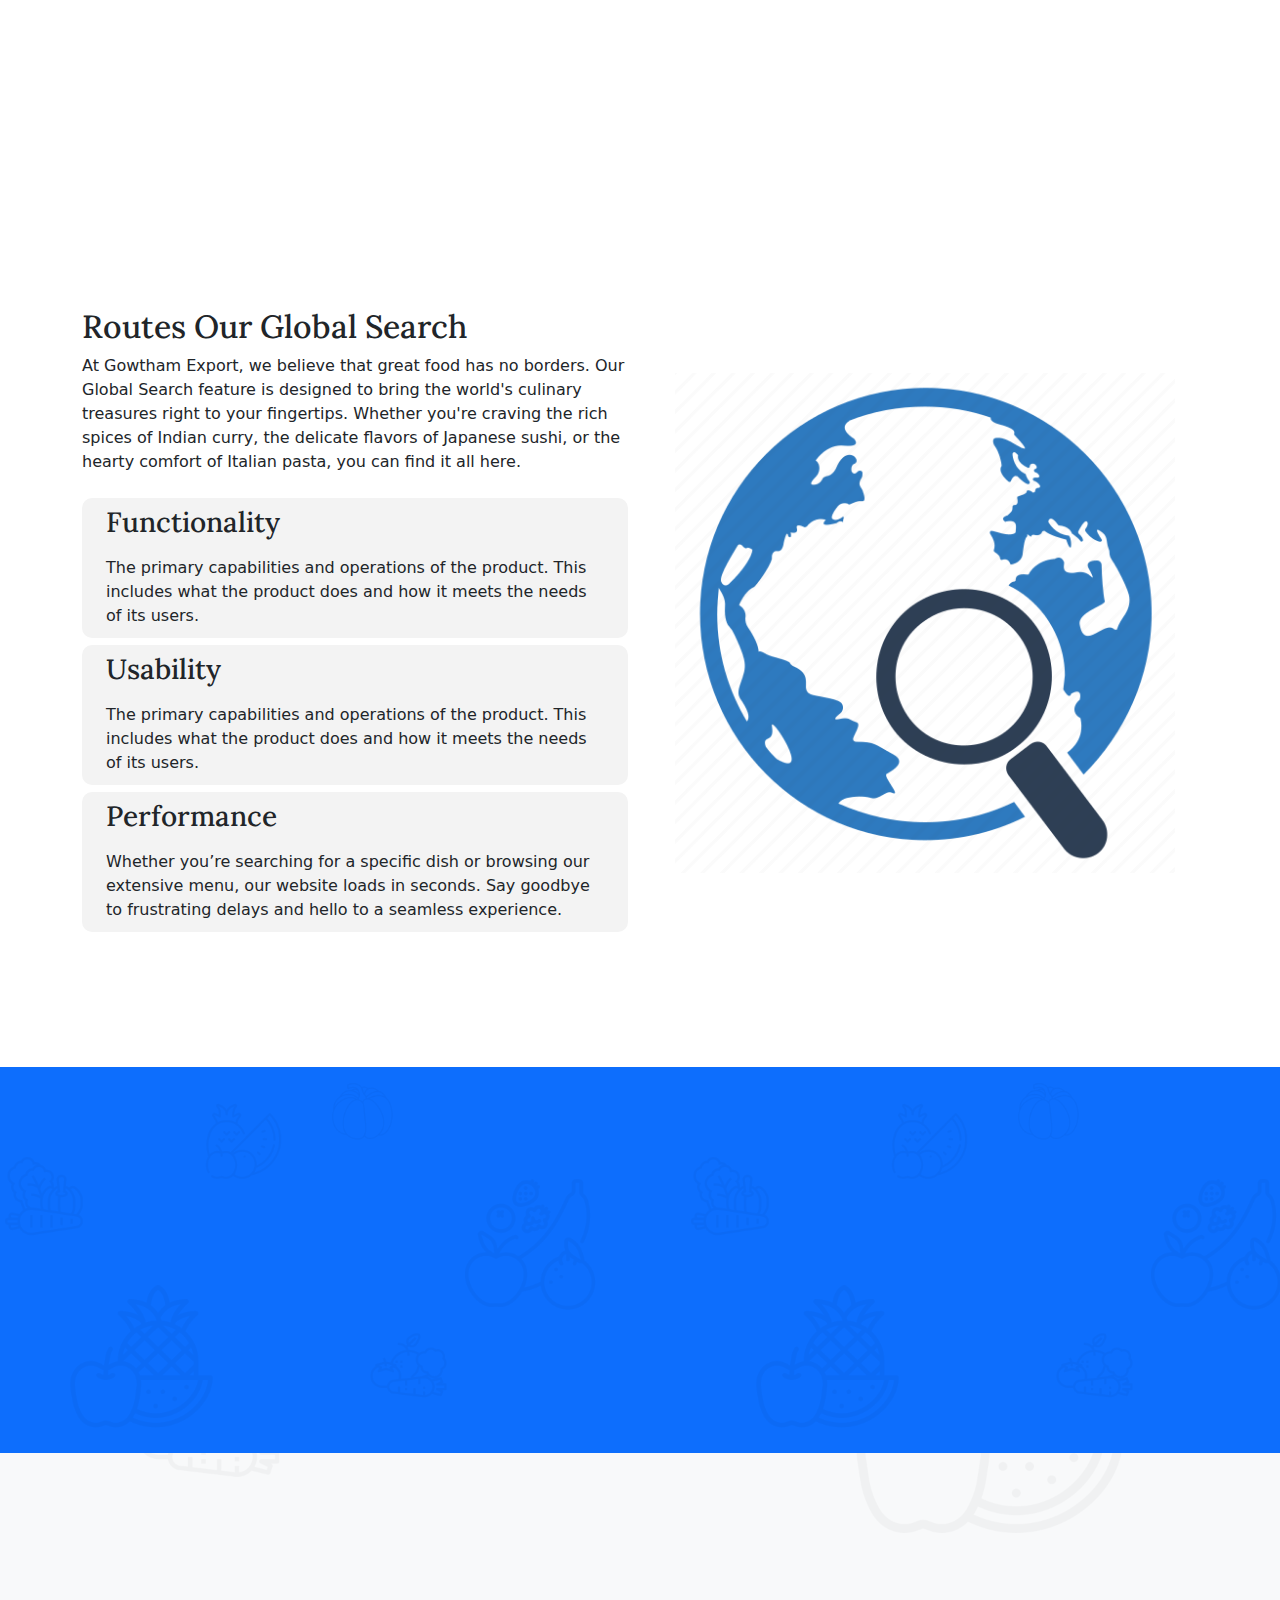
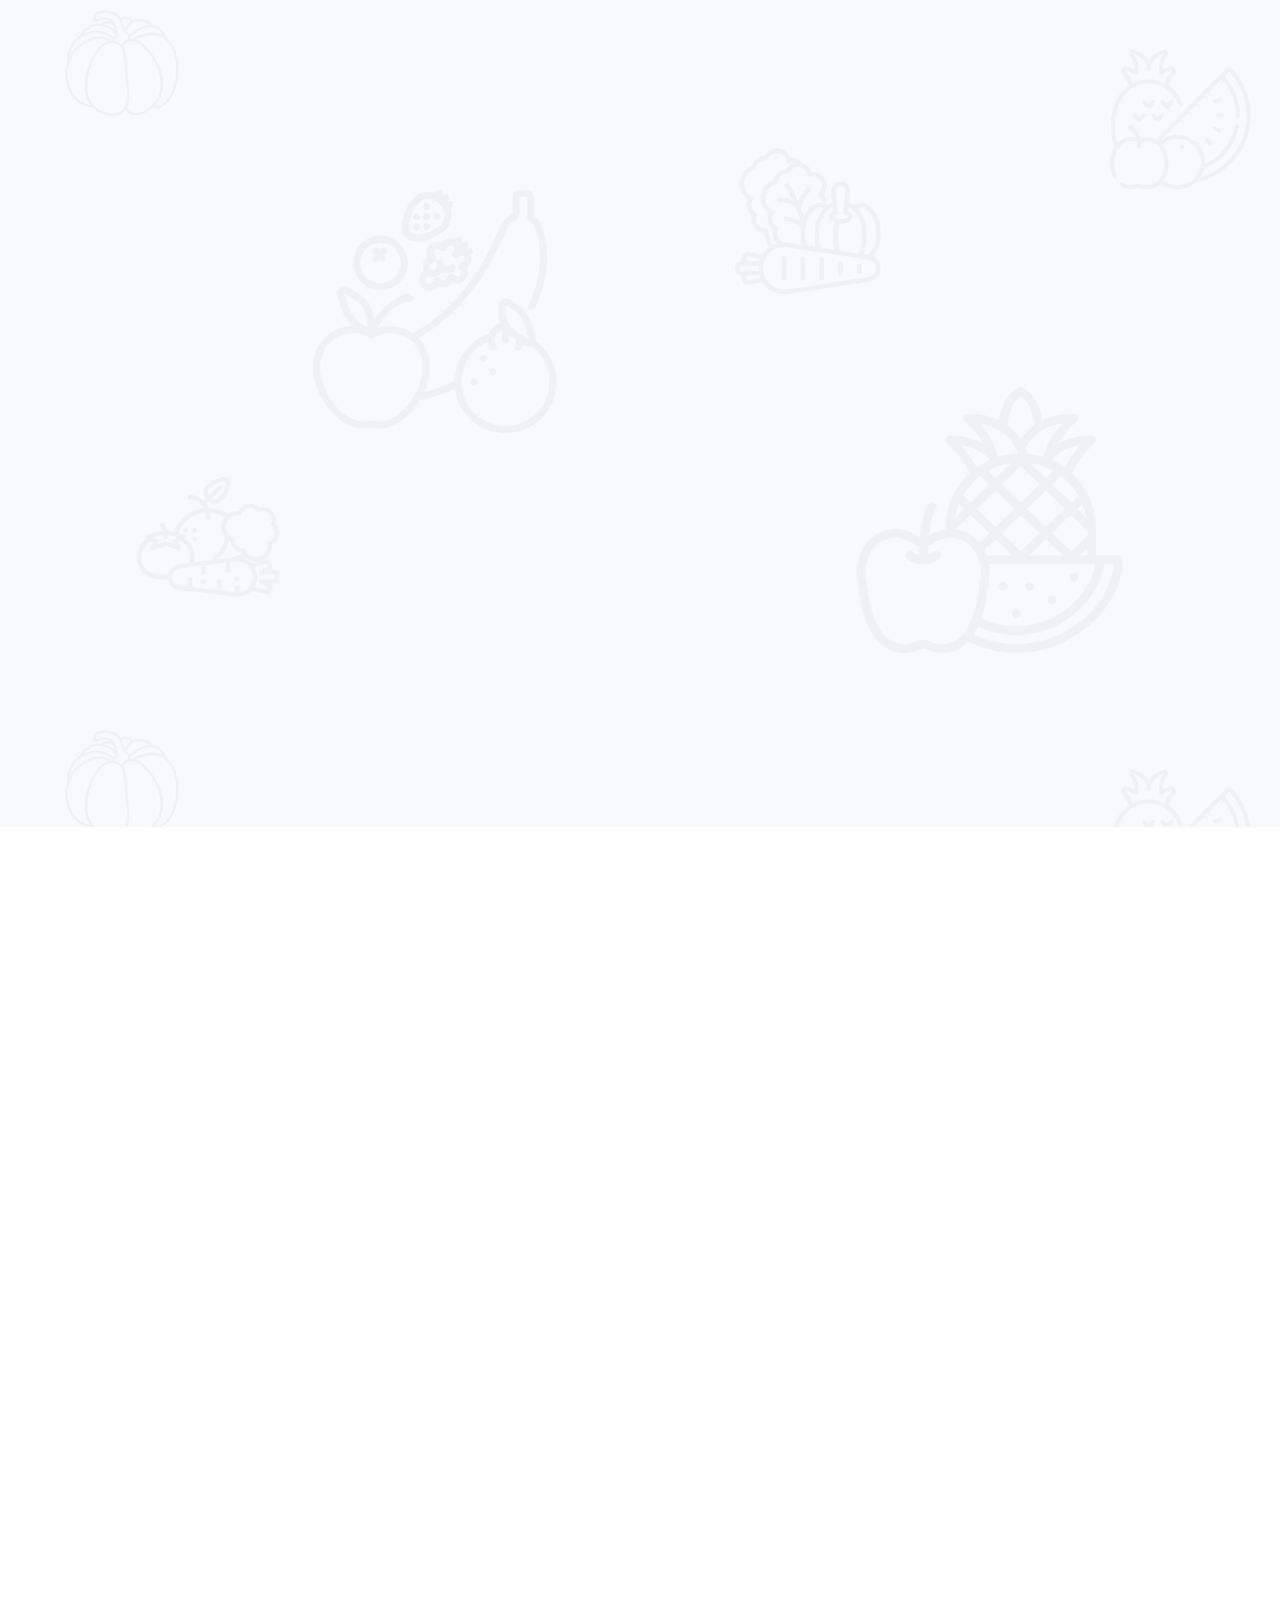
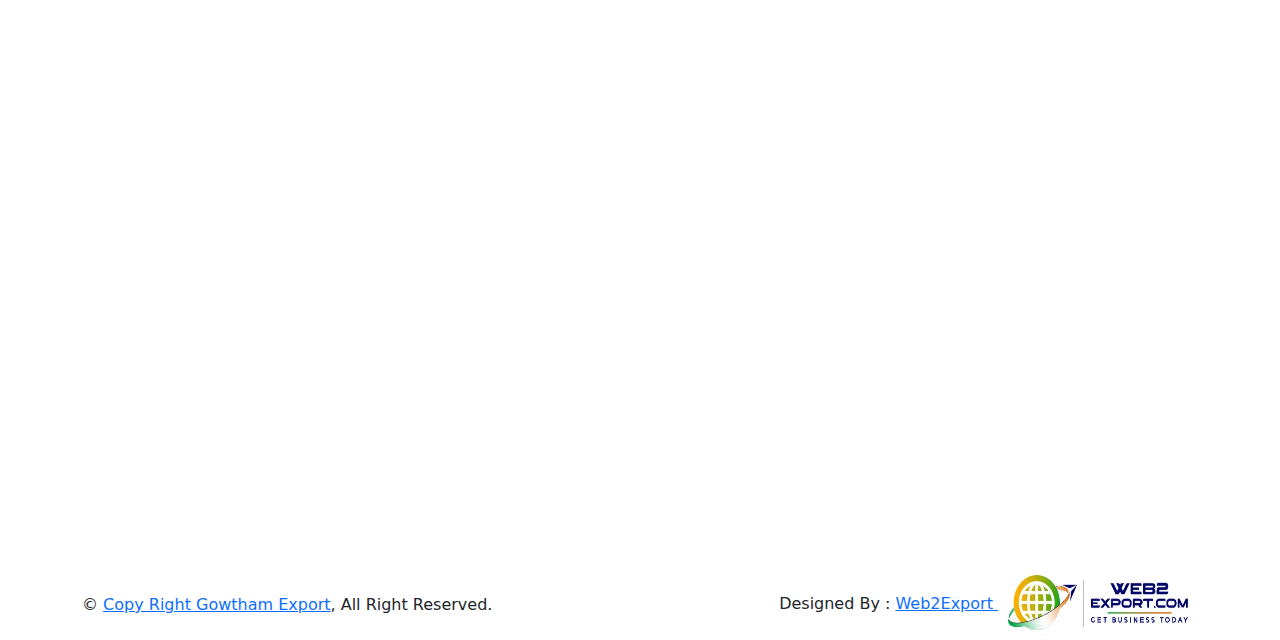
==== commit ecbcc4c3: "CH" ====
--- a/index.html
+++ b/index.html
@@ -48,7 +48,7 @@
     <div class="container-fluid fixed-top px-0 wow fadeIn" data-wow-delay="0.1s">
         <div class="top-bar row gx-0 align-items-center d-none d-lg-flex">
             <div class="col-lg-6 px-5 text-start">
-                <small><i class="fa fa-map-marker-alt me-2"></i>+91-9043215866</small>
+                <small><i class="bi bi-telephone-fill"></i> +91-9043215866</small>
                 <small class="ms-4"><i class="fa fa-envelope me-2"></i>GowthamExport2017@gmail.com</small>
             </div>
             <div class="col-lg-6 px-5 text-end">
@@ -80,7 +80,7 @@
                             <a href="basmati.html" class="dropdown-item">Basmati Rice</a>
                             <a href="whiteSugar.html" class="dropdown-item">White Sugar</a>
                             <a href="redOnion.html" class="dropdown-item">Red Onion</a>
-                            <a href="redChilli.html" class="dropdown-item">Red Chilli</a>
+                            <a href="redChilli.html" class="dropdown-item">Red Chilly</a>
                             <a href="greenCardamom.html" class="dropdown-item">Green Cardamom </a>
                             <a href="blackPepper.html" class="dropdown-item">Black Pepper</a>
                             <a href="whiteSalt.html" class="dropdown-item">White Salt</a>
@@ -224,7 +224,7 @@
             </div>
         </div>
     </div>
-    <!-- Feature End -->
+    <!-- services End -->
 
 
     <!-- Product Start -->
@@ -281,7 +281,7 @@
                         <img src="image/red-chilli-3.webp" class="card-img-top border border-black" alt="..."
                             height="200px" width="100%" style="object-fit: cover;">
                         <div class="card-body">
-                            <h5 class="card-title text-center mt-2">Red Chilli</h5>
+                            <h5 class="card-title text-center mt-2">Red Chilly</h5>
                             <div class="text-center py-3">
                                 <a href="#" class="btn btn-primary" data-bs-toggle="modal"
                                     data-bs-target="#exampleModal"><span class="text-center">Enquiry</span></a>
@@ -418,16 +418,12 @@
             <div class="section-header text-center mx-auto mb-5 wow fadeInUp" data-wow-delay="0.1s"
                 style="max-width: 500px;">
                 <h1 class="display-5 mb-3">Customer Review</h1>
-                <p>"I’ve tried many food delivery services, but <span class="text-danger">Gowtham Export</span> stands
-                    out with its fresh, delicious meals and timely deliveries. The [specific meal, e.g., 'chicken tikka
-                    masala'] is my go-to—always piping hot and perfectly seasoned. Highly recommend!.</p>
+                <p>At Gautham Export, we take pride in offering a premium selection of rice that stands out for its exceptional quality and taste. Our commitment to excellence begins with the careful selection of the finest grains, ensuring that each variety meets the highest standards of purity and flavor.</p>
             </div>
             <div class="owl-carousel testimonial-carousel wow fadeInUp" data-wow-delay="0.1s">
                 <div class="testimonial-item position-relative bg-white p-5 mt-4">
                     <i class="fa fa-quote-left fa-3x text-primary position-absolute top-0 start-0 mt-n4 ms-5"></i>
-                    <p class="mb-4">Gowtham Export has revolutionized my weeknights. The convenience of having [specific
-                        meal, e.g., 'gourmet tacos'] delivered right to my door, along with their excellent customer
-                        service.</p>
+                    <p class="mb-4">At Gautham Export, we bring you the finest black pepper that enhances every dish with its rich, spicy kick. Our black pepper is carefully sourced and processed to meet the highest standards of quality, ensuring a superior product that adds depth and complexity to your culinary creations.</p>
                     <div class="d-flex align-items-center">
                         <!-- <img class="flex-shrink-0 rounded-circle" src="img/testimonial-1.jpg" alt=""> -->
                         <div class="ms-3">
@@ -437,9 +433,7 @@
                 </div>
                 <div class="testimonial-item position-relative bg-white p-5 mt-4">
                     <i class="fa fa-quote-left fa-3x text-primary position-absolute top-0 start-0 mt-n4 ms-5"></i>
-                    <p class="mb-4">"The Gowtham Export is a game-changer in our kitchen. The rich flavor and premium
-                        quality elevate every dish we make. It’s clear that a lot of care goes into this product. I
-                        can’t imagine cooking without it!"</p>
+                    <p class="mb-4">At Gautham Export, we are proud to offer the finest green cardamom, known for its captivating aroma and complex flavor. Our green cardamom is carefully sourced from the heart of the spice-growing regions, ensuring that each pod delivers the premium quality home cooks alike demand.</p>
                     <div class="d-flex align-items-center">
                         <!-- <img class="flex-shrink-0 rounded-circle" src="img/testimonial-2.jpg" alt="">  -->
                         <div class="ms-3">
@@ -449,9 +443,7 @@
                 </div>
                 <div class="testimonial-item position-relative bg-white p-5 mt-4">
                     <i class="fa fa-quote-left fa-3x text-primary position-absolute top-0 start-0 mt-n4 ms-5"></i>
-                    <p class="mb-4">"I’ve tried several meal kits, but [Service Name] stands out for its ease and
-                        delicious results. The [specific meal, e.g., 'spaghetti carbonara'] prepare but also tasted like
-                        a restaurant-quality meal.</p>
+                    <p class="mb-4">At Gautham Export, we deliver the fiery and flavorful kick of premium red chili to spice up your culinary creations. Our red chilies are carefully selected and processed to ensure the highest quality and consistent heat, making them an essential ingredient for any kitchen.</p>
                     <div class="d-flex align-items-center">
                         <!-- <img class="flex-shrink-0 rounded-circle" src="img/testimonial-3.jpg" alt=""> -->
                         <div class="ms-3">
@@ -461,9 +453,7 @@
                 </div>
                 <div class="testimonial-item position-relative bg-white p-5 mt-4">
                     <i class="fa fa-quote-left fa-3x text-primary position-absolute top-0 start-0 mt-n4 ms-5"></i>
-                    <p class="mb-4">"Every visit to [Bakery Name] is a delight. The [specific item, e.g., 'artisan
-                        sourdough bread'] is always fresh and flavorful. Their attention to detail and passion for
-                        baking shines through in every bite.</p>
+                    <p class="mb-4">At Gautham Export, we take pride in offering top-quality onions that bring a touch of freshness and flavor to your culinary creations. Our onions are carefully sourced and handled to ensure they meet the highest standards, providing you with a product that's both versatile and essential in any kitchen.</p>
                     <div class="d-flex align-items-center">
                         <!-- <img class="flex-shrink-0 rounded-circle" src="img/testimonial-4.jpg" alt=""> -->
                         <div class="ms-3">
